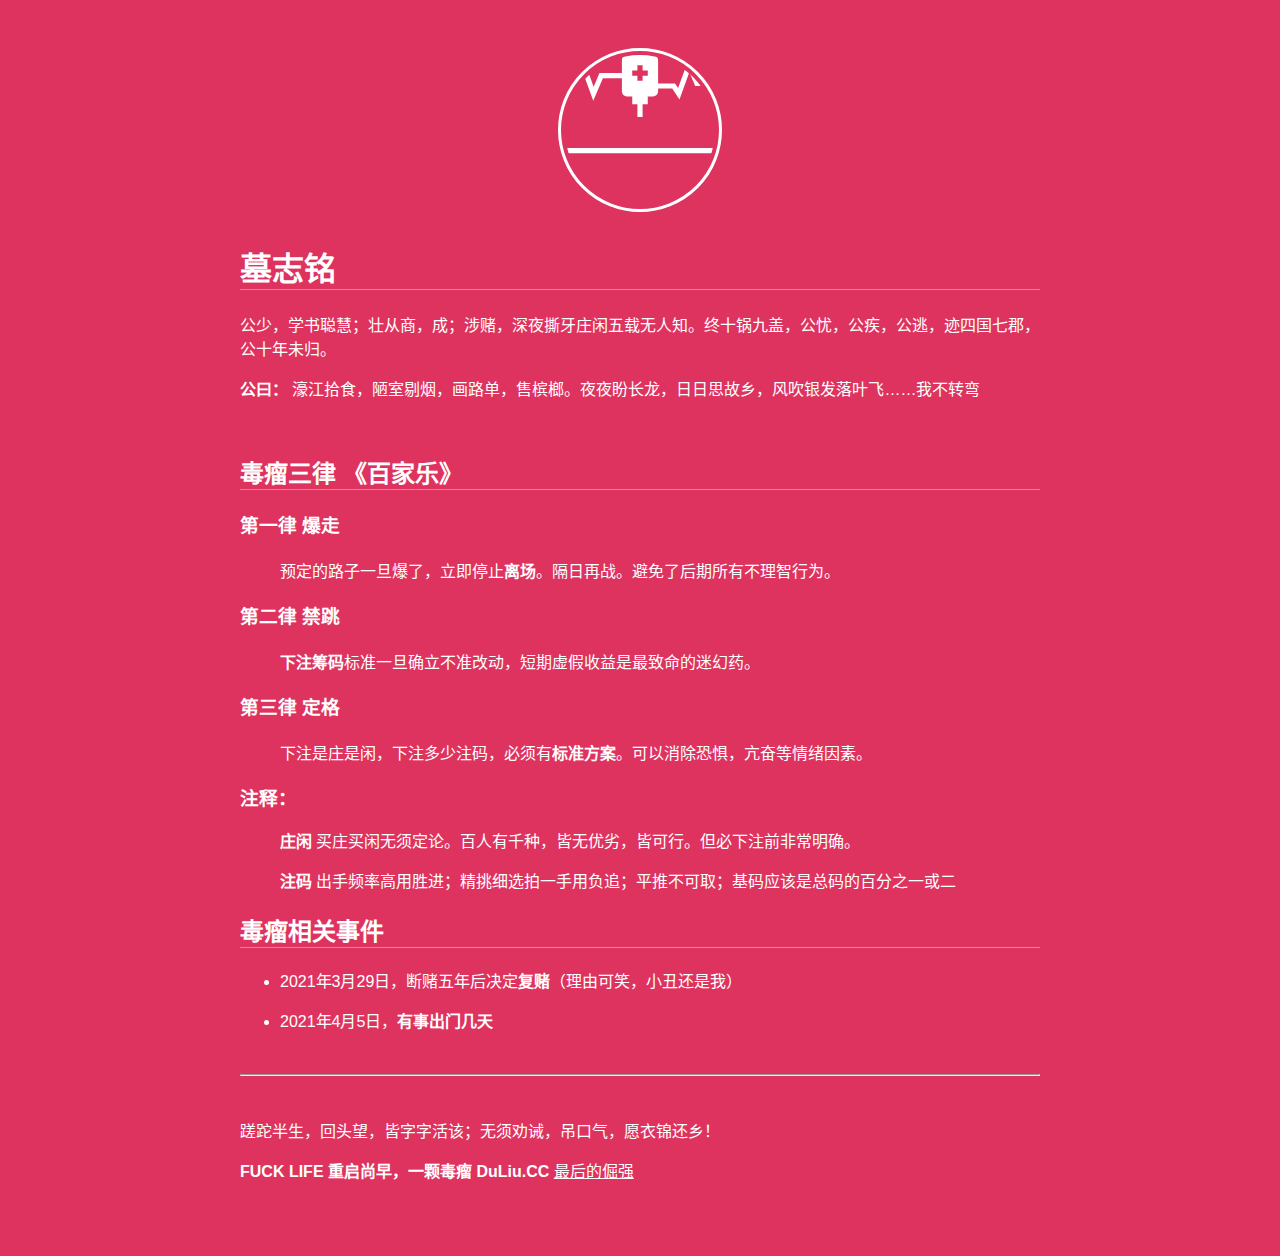
==== index.html @ 5374bbfe "Update index.html" ====
<!DOCTYPE html>
<html lang="zh-cn">
<head>
	<meta http-equiv="Content-Type" content="text/html; charset=UTF-8">
	<meta http-equiv="X-UA-Compatible" content="IE=edge">
	<title>虚拟信用卡-国外visa虚拟卡</title>
		<style type="text/css">.markdown-body.override{color:#fff}.markdown-body.override h1,.markdown-body.override h2{border-bottom:1px solid hsla(0,0%,100%,.4)}.markdown-body.override a{color:#fff;text-decoration:underline}.markdown-body.override code{background-color:hsla(0,0%,100%,.1)}.markdown-body.override blockquote{color:#fff}</style>
		<style type="text/css">body{background-color:#de335e;padding:40px 0}#app,body{color:#fff}#app{font-family:Avenir,Helvetica,Arial,sans-serif;-webkit-font-smoothing:antialiased;-moz-osx-font-smoothing:grayscale;width:100%;display:flex;flex-flow:column;align-items:center;justify-content:center}div.content{margin:0 auto;max-width:800px;padding:10px}svg{border:3px solid #fff;border-radius:150px;padding:4px;width:150px;height:150px}a{color:#fff}</style>
		<style> 
.divcss5{ border:2px solid #fff; width:320px; height:60px;overflow:hidden} 
.divcss5 img{max-width:320px;_width:expression(this.width > 320 ? "320px" : this.width);} 
.divcss6{ border:4px solid #fff; width:320px; height:176px;overflow:hidden} 
.divcss6 img{max-width:320px;_width:expression(this.width > 320 ? "320px" : this.width);} 
</style> 
	</head>
<body>
<div id="app">
		<svg xmlns="http://www.w3.org/2000/svg" height="512px" viewBox="0 0 464 464" width="512px"><g><path d="m0 288h464v16h-464zm0 0" data-original="#000000" data-old_color="#ffffff" fill="#ffffff" class="active-path"></path><path d="m48 248.207031c.089844-.070312.160156-.144531.246094-.207031-.085938-.0625-.15625-.136719-.246094-.207031zm0 0" data-original="#000000" data-old_color="#ffffff" fill="#ffffff" class="active-path"></path><path d="m413.273438 80-29.882813-69.734375-33.503906 92.140625-9.605469-14.40625h-52.28125v-72c0-8.824219-7.175781-16-16-16h-80c-8.824219 0-16 7.175781-16 16v40h-69.273438l-18.117187 42.265625-30.488281-83.859375-22.402344 33.59375h-35.71875v16h44.28125l9.597656-14.40625 33.503906 92.140625 29.890626-69.734375h58.726562v40c0 8.824219 7.175781 16 16 16h16v24h16v40h16v-40h16v-24h16c8.824219 0 16-7.175781 16-16v-8h43.71875l22.402344 33.59375 30.496094-83.859375 18.109374 42.265625h61.273438v-16zm-157.273438-16h-16v16h-16v-16h-16v-16h16v-16h16v16h16zm0 0" data-original="#000000" data-old_color="#ffffff" fill="#ffffff" class="active-path"></path></g></svg>
<div data-v-09173c29="" class="content markdown-body override">
<h1>墓志铭</h1>
<p>公少，学书聪慧；壮从商，成；涉赌，深夜撕牙庄闲五载无人知。终十锅九盖，公忧，公疾，公逃，迹四国七郡，公十年未归。</p>
<p>
    <strong>公曰：</strong>

濠江拾食，陋室剔烟，画路单，售槟榔。夜夜盼长龙，日日思故乡，风吹银发落叶飞……我不转弯
</p>
<BR>
<!--
<video width="320" height="176" controls="controls" class="divcss6">
  <source src="foo.ogg" type="video/ogg">
  <source src="images/IMG_0619.MP4" type="video/mp4">
  Your browser does not support the <code>video</code> element.
</video> -->
<h2>毒瘤三律 《百家乐》</h2>
<h3>第一律 爆走</h3>
<h4></h4>

<blockquote>
<p>预定的路子一旦爆了，立即停止<strong>离场</strong>。隔日再战。避免了后期所有不理智行为。  </p>
</blockquote>

<h3>第二律 禁跳</h3>
<h4></h4>
<blockquote>
<p><strong>下注筹码</strong>标准一旦确立不准改动，短期虚假收益是最致命的迷幻药。</p>
</blockquote>

<h3>第三律 定格</h3>
<h4></h4>
<blockquote>
<p>下注是庄是闲，下注多少注码，必须有<strong>标准方案</strong>。可以消除恐惧，亢奋等情绪因素。</p>
</blockquote>

<h3>注释：</h3>
<blockquote>
<p><strong>庄闲</strong> 买庄买闲无须定论。百人有千种，皆无优劣，皆可行。但必下注前非常明确。</p>
<p><strong>注码</strong> 出手频率高用胜进；精挑细选拍一手用负追；平推不可取；基码应该是总码的百分之一或二</p>
</blockquote>

<h2>毒瘤相关事件</h2>
<ul>
<li><p>2021年3月29日，断赌五年后决定<strong>复赌</strong>（理由可笑，小丑还是我）</p>
</li>
<!--
<li><p>2021年3月30日，<strong>盈利245USDT</strong> 三律还不够完善，注码浮动！</p>
<div class="divcss5"><a href="images/b_010626_1320652769.jpg"><img src="images/b_010626_1320652769.jpg" alt="毒瘤网2021年3月30日"/></a></div> 
</li>
<li><p>2021年3月31日，<strong>盈利118USDT</strong>，不停累加错误，烦躁，心态不稳定</p>
<div class="divcss5"><a href="images/b_183704_1771056466.jpg"><img src="images/b_183704_1771056466.jpg" alt="毒瘤网2021年3月31日"/></a></div> 
</li>
<li><p>2021年4月1日，<strong>盈利162USDT</strong>，思路更加清晰，不应该有小额</p>
<div class="divcss5"><a href="images/b_200435_1753970514.jpg"><img src="images/b_200435_1753970514.jpg" alt="毒瘤网2021年4月1日"/></a></div> 
</li>
<li><p>2021年4月2日，<strong>盈利158USDT</strong> 三律稳定执行，20 30 50 爆走！</p>
<div class="divcss5"><a href="images/b_213137_508831101.jpg"><img src="images/b_213137_508831101.jpg" alt="毒瘤网2021年4月2日"/></a></div> 
</li>
<li><p>2021年4月3日，<strong>盈利149USDT</strong> 5U是防游戏退出，另有20+30的情况。</p>
<div class="divcss5"><a href="images/b_172618_1962365196.jpg"><img src="images/b_172618_1962365196.jpg" alt="毒瘤网2021年4月3日"/></a></div> 
</li>
<li><p>2021年4月4日，<strong>亏损22USDT</strong> 被打要立正，速度跑路</p>
<div class="divcss5"><a href="images/b_164648_139385586.jpg"><img src="images/b_164648_139385586.jpg" alt="毒瘤网2021年4月4日"/></a></div> 
</li>
-->
<li><p>2021年4月5日，<strong>有事出门几天</strong> </p>
</li>
</ul>
<BR>
<hr>
<BR>
<p></p>
<p>蹉跎半生，回头望，皆字字活该；无须劝诫，吊口气，愿衣锦还乡！</p>

<p><strong>FUCK LIFE  重启尚早，一颗毒瘤  DuLiu.CC</strong> <a href="vip.php">最后的倔强</a></p>
</div>
</div>
</body></html>
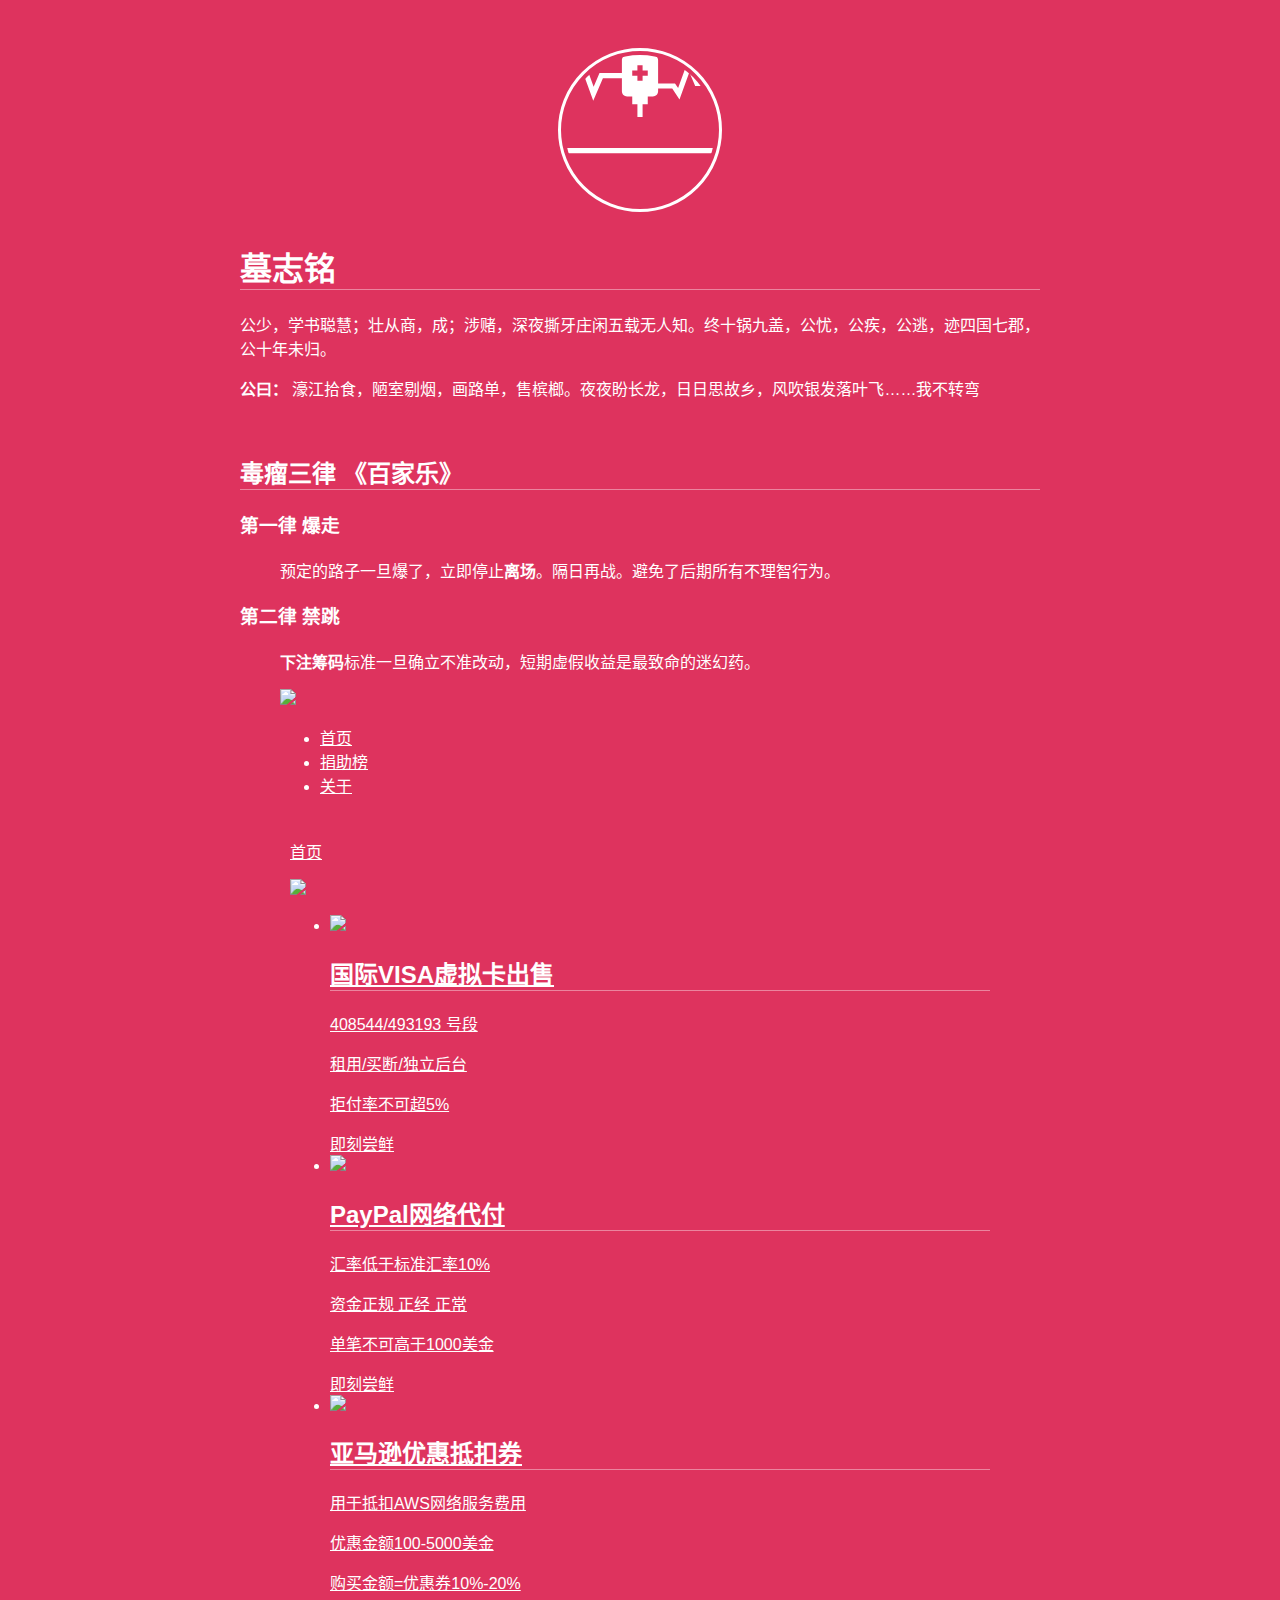
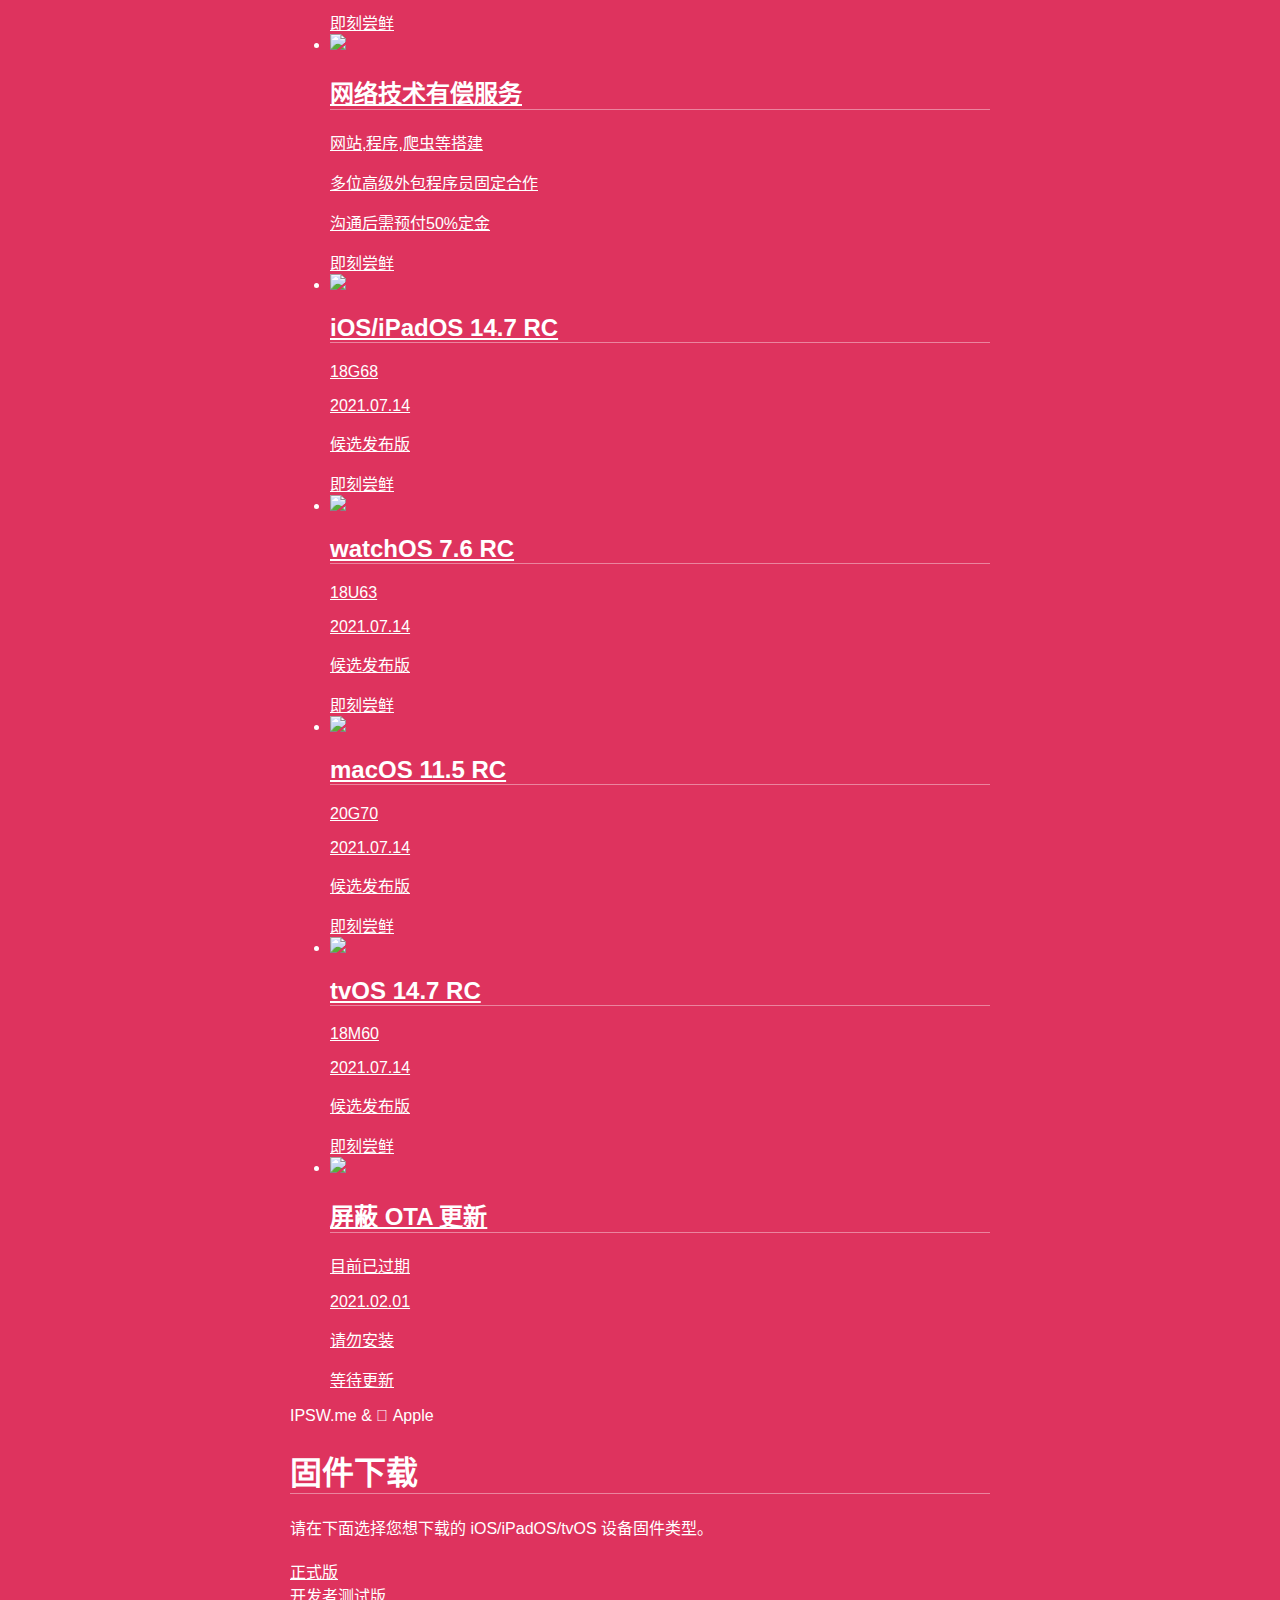
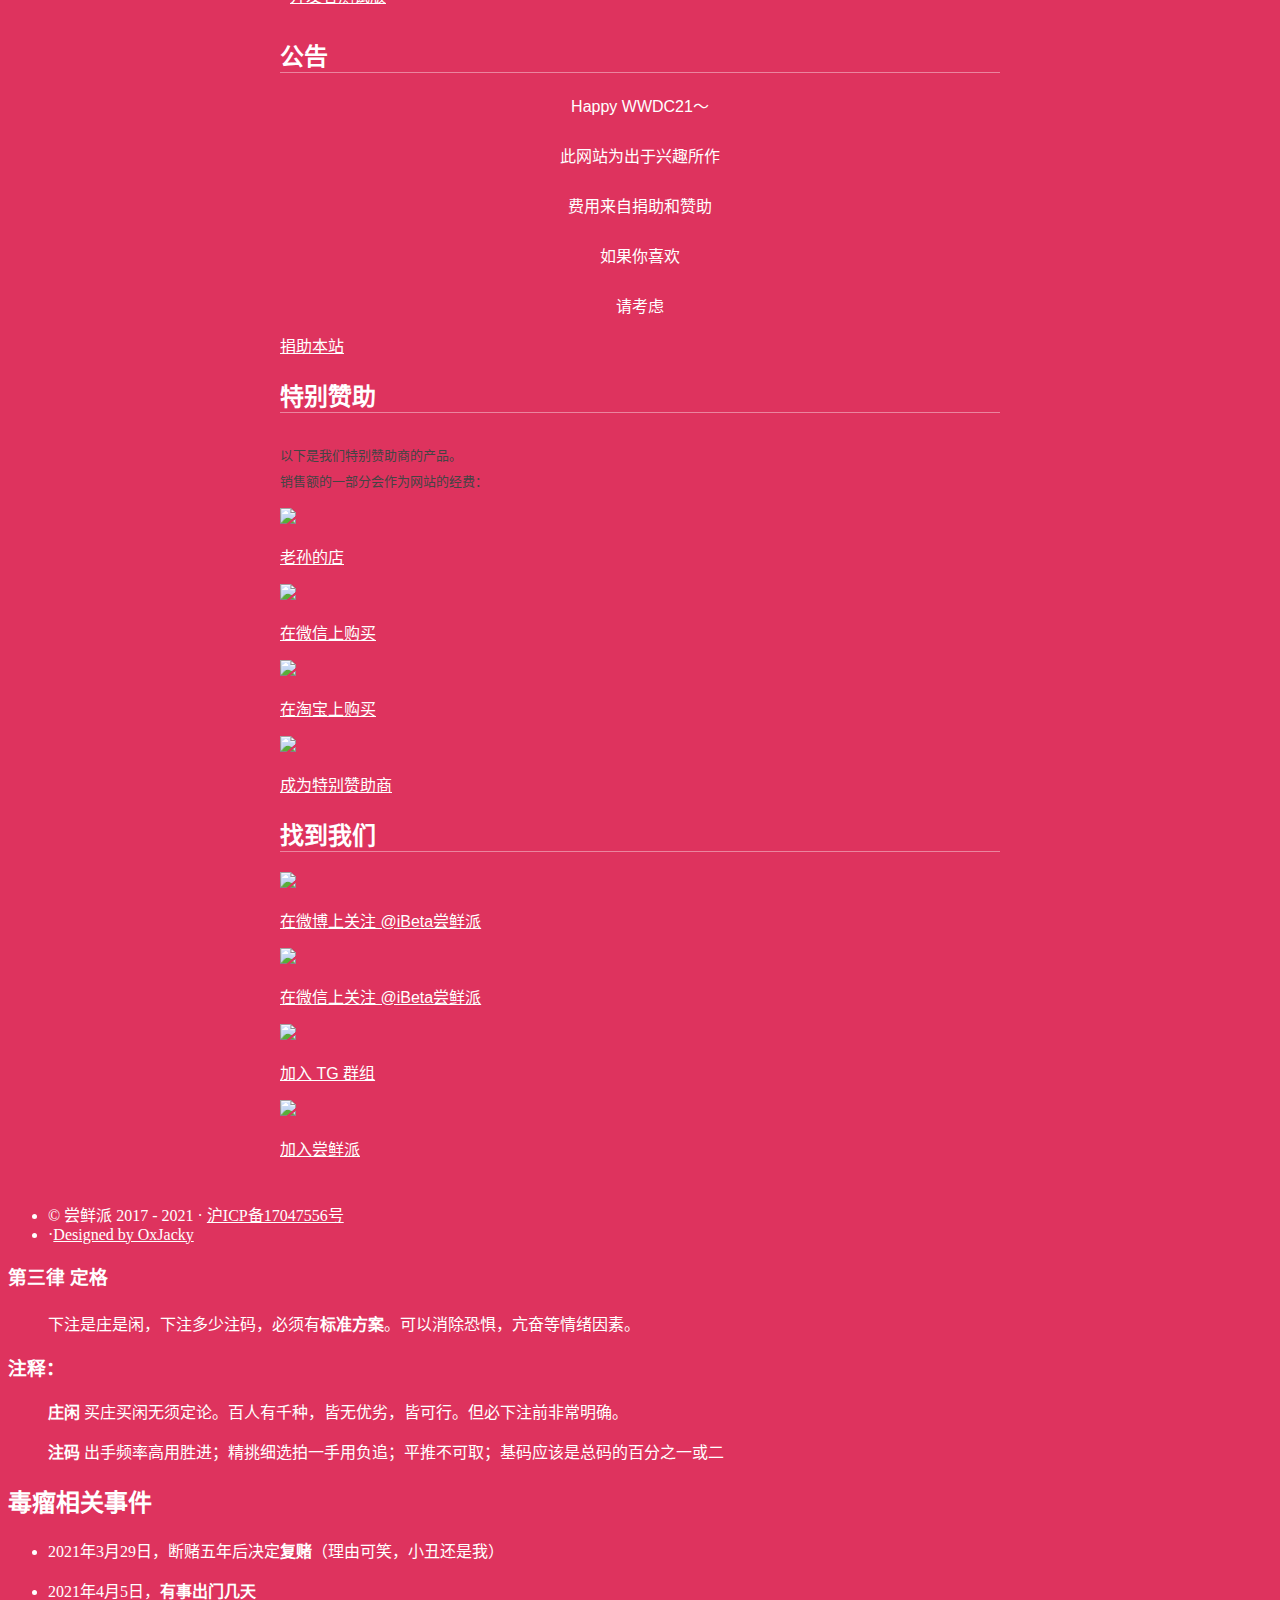
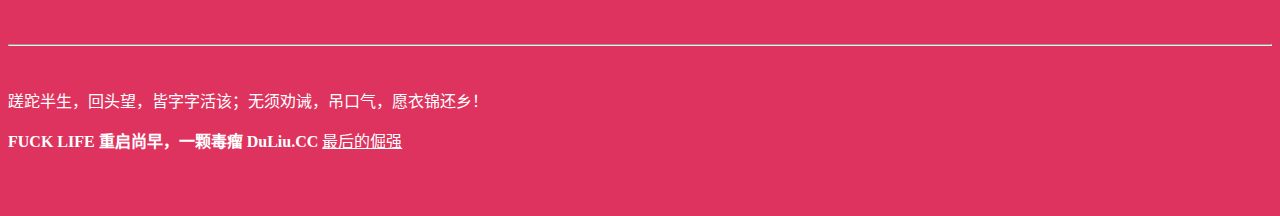
==== commit 5e77b65d: "Update index.html" ====
--- a/index.html
+++ b/index.html
@@ -42,7 +42,570 @@
 <h3>第二律 禁跳</h3>
 <h4></h4>
 <blockquote>
-<p><strong>下注筹码</strong>标准一旦确立不准改动，短期虚假收益是最致命的迷幻药。</p>
+<p><strong>下注筹码</strong>标准一旦确立不准改动，短期虚假收益是最致命的迷幻药。</p><!DOCTYPE html>
+<html lang="en">
+<head>
+    <meta http-equiv="Content-Type" content="text/html; charset=utf-8"/>
+    <title>174374 VISA虚拟卡|PayPal代付|亚马逊AWS优惠券</title>
+    <meta http-equiv="X-UA-Compatible" content="IE=edge, chrome=1"/>
+    <meta name="renderer" content="webkit"/>
+    <meta name="viewport" content="width=device-width, initial-scale=1, maximum-scale=1"/>
+    <meta name="format-detection" content="telephone=no"/>
+    <meta name="robots" content="index, follow"/>
+    <meta name="title" content="174374"/>
+    <meta name="description" content="174374 VISA虚拟卡|PayPal代付|亚马逊AWS优惠券"/>
+    <meta name="keywords" content="174374,VISA虚拟卡,PayPal代付,亚马逊AWS优惠券"/>
+    <link rel="icon" href="static/picture/favicon.ico">
+    <meta name="apple-mobile-web-app-capable" content="yes">
+    <link rel="stylesheet" href="static/css/style.css">
+    <link rel="styleshet" href="static/css/font.css">
+    <link rel="stylesheet" href="static/css/font-awesome.min.css">
+</head>
+<body class="main">
+<div class="header">
+    <div class="nav">
+        <div class="logo">
+            <a href="./">
+                <img src="static/picture/header_logo.png">
+            </a>
+        </div>
+        <div class="links">
+            <ul>
+                <li><a href="./">首页</a></li>
+                <li><a href="donate">捐助榜</a></li>
+                <li><a href="about">关于</a></li>
+            </ul>
+        </div>
+        <div class="clear"></div>
+    </div>
+    <div class="clear"></div>
+</div>
+<div class="container">
+    <div class="content">
+        <div class="breadcrumbs">
+            <p>
+                <i class="fa fa-home"></i> <a href="./">首页 </a>            </p>
+        </div><div class="banner">
+    <img src="static/picture/banner.png"/>
+</div>
+<div class="card">
+    <div class="card-wrapper">
+        <ul>
+					              <li>
+                  <div class="card-block ios15-blue">
+                      <a href="">
+                          <div class="card-content">
+                              <div class="pic">
+                                  <img class="icon"
+                                       src="static/picture/icon-ios15.png">
+                              </div>
+                              <div class="name">
+                                  <h2>国际VISA虚拟卡出售</h2>
+                                  <p>408544/493193 号段</p>
+                                  <p>租用/买断/独立后台 </p>
+                                  <p>拒付率不可超5%</p>
+                              </div>
+                          <div class="btn left big narrow" id="iOS15db" href="javascript:" onclick="install_profile('iOS15db')">
+                                  <span>即刻尝鲜</span>
+                              </div>
+                          </div>
+                      </a>
+                  </div>
+
+              </li>
+					              <li>
+                  <div class="card-block watchos8-blue">
+                      <a href="">
+                          <div class="card-content">
+                              <div class="pic">
+                                  <img class="icon"
+                                       src="static/picture/icon-watchos8.png">
+                              </div>
+                              <div class="name">
+                                  <h2>PayPal网络代付</h2>
+                                  <p>汇率低于标准汇率10%</p>
+                                  <p>资金正规 正经 正常</p>
+                                  <p>单笔不可高于1000美金</p>
+                              </div>
+
+                                                            <div class="btn left big narrow" id="watchOS8db" href="javascript:" onclick="install_profile('watchOS8db')">
+                                  <span>即刻尝鲜</span>
+                              </div>
+                          </div>
+                      </a>
+                  </div>
+
+              </li>
+					              <li>
+                  <div class="card-block macos12-purple">
+                      <a href="">
+                          <div class="card-content">
+                              <div class="pic">
+                                  <img class="icon"
+                                       src="static/picture/icon-macos12.png">
+                              </div>
+                              <div class="name">
+                                  <h2>亚马逊优惠抵扣券</h2>
+                                  <p>用于抵扣AWS网络服务费用</p>
+                                  <p>优惠金额100-5000美金</p>
+                                  <p>购买金额=优惠券10%-20%</p>
+                              </div>
+
+                                                            <div class="btn left big narrow" id="macOS12db" href="javascript:" onclick="install_profile('macOS12db')">
+                                  <span>即刻尝鲜</span>
+                              </div>
+                          </div>
+                      </a>
+                  </div>
+
+              </li>
+					              <li>
+                  <div class="card-block tvos15-yellow">
+                      <a href="">
+                          <div class="card-content">
+                              <div class="pic">
+                                  <img class="icon"
+                                       src="static/picture/icon-tvos15.png">
+                              </div>
+                              <div class="name">
+                                  <h2>网络技术有偿服务</h2>
+                                  <p>网站,程序,爬虫等搭建</p>
+                                  <p>多位高级外包程序员固定合作</p>
+                                  <p>沟通后需预付50%定金</p>
+                              </div>
+
+                                                            <div class="btn left big narrow" id="tvOS15db" href="javascript:" onclick="install_profile('tvOS15db')">
+                                  <span>即刻尝鲜</span>
+                              </div>
+                          </div>
+                      </a>
+                  </div>
+
+              </li>
+					              <li>
+                  <div class="card-block magic-blue">
+                      <a href="">
+                          <div class="card-content">
+                              <div class="pic">
+                                  <img class="icon"
+                                       src="static/picture/lastest-ios14.png">
+                              </div>
+                              <div class="name">
+                                  <h2>iOS/iPadOS 14.7 RC</h2>
+                                  <p>18G68</p>
+                                  <p>2021.07.14</p>
+                                  <p>候选发布版</p>
+                              </div>
+
+                                                            <div class="btn left big narrow" id="iOS14db" href="javascript:" onclick="install_profile('iOS14db')">
+                                  <span>即刻尝鲜</span>
+                              </div>
+                          </div>
+                      </a>
+                  </div>
+
+              </li>
+					              <li>
+                  <div class="card-block magic-pink">
+                      <a href="">
+                          <div class="card-content">
+                              <div class="pic">
+                                  <img class="icon"
+                                       src="static/picture/lastest-watchos7.png">
+                              </div>
+                              <div class="name">
+                                  <h2>watchOS 7.6 RC</h2>
+                                  <p>18U63</p>
+                                  <p>2021.07.14</p>
+                                  <p>候选发布版</p>
+                              </div>
+
+                                                            <div class="btn left big narrow" id="watchOS7db" href="javascript:" onclick="install_profile('watchOS7db')">
+                                  <span>即刻尝鲜</span>
+                              </div>
+                          </div>
+                      </a>
+                  </div>
+
+              </li>
+					              <li>
+                  <div class="card-block not-blue">
+                      <a href="">
+                          <div class="card-content">
+                              <div class="pic">
+                                  <img class="icon"
+                                       src="static/picture/lastest-macos16.png">
+                              </div>
+                              <div class="name">
+                                  <h2>macOS 11.5 RC</h2>
+                                  <p>20G70</p>
+                                  <p>2021.07.14</p>
+                                  <p>候选发布版</p>
+                              </div>
+
+                                                            <div class="btn left big narrow" id="macOS16db" href="javascript:" onclick="install_profile('macOS16db')">
+                                  <span>即刻尝鲜</span>
+                              </div>
+                          </div>
+                      </a>
+                  </div>
+
+              </li>
+					              <li>
+                  <div class="card-block not-green">
+                      <a href="">
+                          <div class="card-content">
+                              <div class="pic">
+                                  <img class="icon"
+                                       src="static/picture/lastest-tvos14.png">
+                              </div>
+                              <div class="name">
+                                  <h2>tvOS 14.7 RC</h2>
+                                  <p>18M60</p>
+                                  <p>2021.07.14</p>
+                                  <p>候选发布版</p>
+                              </div>
+
+                                                            <div class="btn left big narrow" id="tvOS14db" href="javascript:" onclick="install_profile('tvOS14db')">
+                                  <span>即刻尝鲜</span>
+                              </div>
+                          </div>
+                      </a>
+                  </div>
+
+              </li>
+					              <li>
+                  <div class="card-block pink">
+                      <a href="">
+                          <div class="card-content">
+                              <div class="pic">
+                                  <img class="icon"
+                                       src="static/picture/noota.png">
+                              </div>
+                              <div class="name">
+                                  <h2>屏蔽 OTA 更新</h2>
+                                  <p>目前已过期</p>
+                                  <p>2021.02.01</p>
+                                  <p>请勿安装</p>
+                              </div>
+
+                                                            <div class="btn left big narrow" id="noota" href="javascript:" onclick="install_profile('noota')">
+                                  <span>等待更新</span>
+                              </div>
+                          </div>
+                      </a>
+                  </div>
+
+              </li>
+					            <div class="clear"></div>
+        </ul>
+    </div>
+</div>
+<div class="article firmwares">
+    <div class="firmwares-card-source" onclick="window.open('https://ipsw.me','_self');">
+      <img src="static/picture/penguin.png" alt=""
+            class="firmwares-ipswme-icon">IPSW.me &  Apple</img>
+    </div>
+    <div id="type">
+        <div class="title" style="margin-bottom: 20px;">
+            <h1>固件下载</h1>
+            <p>请在下面选择您想下载的 iOS/iPadOS/tvOS 设备固件类型。</p>
+        </div>
+        <div class="select-firmwares-type left">
+            <div class="btn big broad">
+                <a href="javascript:;"
+                   onclick="stable(1)">正式版</a>
+            </div>
+        </div>
+        <div class="select-firmwares-type left">
+            <div class="btn big broad">
+                <a href="javascript:;"
+                   onclick="stable(0)">开发者测试版</a>
+            </div>
+        </div>
+        <div class="clear"></div>
+    </div>
+    <div id="stable" style="display: none">
+        <div id="step1">
+            <div class="title">
+                <a href="javascript:;" onclick="previous_step(0)"><i
+                            class="fa fa-arrow-left"></i> 返回上一级</a>
+                <h1>哪种设备？</h1>
+                <p>请在下面选择您的设备类型：</p>
+            </div>
+					              <div class="btn left big narrow">
+                  <a href="javascript:;"
+                     onclick="device('iPhone')"
+                     id="device_type_iPhone">iPhone</a>
+              </div>
+					              <div class="btn left big narrow">
+                  <a href="javascript:;"
+                     onclick="device('iPad')"
+                     id="device_type_iPad">iPad</a>
+              </div>
+					              <div class="btn left big narrow">
+                  <a href="javascript:;"
+                     onclick="device('iPod Touch')"
+                     id="device_type_iPod Touch">iPod Touch</a>
+              </div>
+					              <div class="btn left big narrow">
+                  <a href="javascript:;"
+                     onclick="device('Apple TV')"
+                     id="device_type_Apple TV">Apple TV</a>
+              </div>
+					              <div class="btn left big narrow">
+                  <a href="javascript:;"
+                     onclick="device('Mac')"
+                     id="device_type_Mac">Mac</a>
+              </div>
+					            <div class="clear"></div>
+        </div>
+        <div id="step2" style="display: none">
+            <a href="javascript:;" onclick="previous_step(1)"><i
+                        class="fa fa-arrow-left"></i> 返回上一级</a>
+            <div class="title">
+                <h1>哪个型号？</h1>
+                <p>请在下面选择您的设备型号：</p>
+            </div>
+            <div class="list"></div>
+            <div class="clear"></div>
+        </div>
+        <div id="step3" style="display: none">
+            <div class="title">
+                <a href="javascript:;" onclick="previous_step(2)"><i
+                            class="fa fa-arrow-left"></i> 返回上一级</a>
+                <h1>哪个版本？</h1>
+                <p>请选择您需要下载的固件版本，蓝色边框标识为「目前可升级/恢复」版本，红色边框标识为「目前不可升级/恢复」版本。</p>
+            </div>
+            <div class="list"></div>
+            <div class="clear"></div>
+        </div>
+        <div class="info" id="info" style="display: none">
+            <div class="title"><a href="javascript:;"
+                                  onclick="previous_step(3)"><i
+                            class="fa fa-arrow-left"></i> 返回上一级</a>
+                <h1>开始下载吧</h1></div>
+            <div class="intro">
+                <div class="details">
+                    <ul id="details_ul"></ul>
+                </div>
+                <div class="clear"></div>
+                <div class="compatibility">
+                    <p class="ok"><i class="fa fa-check" aria-hidden="true"></i>该固件正常验证中，可以通过
+                        iTunes 进行「升级」或「恢复」。</p>
+                    <p class="no"><i class="fa fa-close" aria-hidden="true"></i>该固件已经停止验证，无法通过
+                        iTunes 恢复。
+                    </p>
+                </div>
+                <div class="btn download">
+                    <a rel="nofollow" href="" id="downloadlink"
+                       target="_blank">下载</a>
+                </div>
+            </div>
+            <div class="clear"></div>
+        </div>
+    </div>
+    <div id="beta" style="display: none">
+        <div id="beta_devices" style="display: none">
+            <div class="title">
+                <a href="javascript:;" onclick="previous_step(0)"><i
+                            class="fa fa-arrow-left"></i> 返回上一级</a>
+                <h1>哪种设备？</h1>
+                <p>请在下面选择您的设备类型：</p>
+                                    <div class="btn left big narrow">
+                        <a href="javascript:;"
+                           onclick="beta_devices_list('iPhone')"
+                           id="device_type_iPhone">iPhone</a>
+                    </div>
+                                    <div class="btn left big narrow">
+                        <a href="javascript:;"
+                           onclick="beta_devices_list('iPad')"
+                           id="device_type_iPad">iPad</a>
+                    </div>
+                                    <div class="btn left big narrow">
+                        <a href="javascript:;"
+                           onclick="beta_devices_list('iPod Touch')"
+                           id="device_type_iPod Touch">iPod Touch</a>
+                    </div>
+                                    <div class="btn left big narrow">
+                        <a href="javascript:;"
+                           onclick="beta_devices_list('Apple TV')"
+                           id="device_type_Apple TV">Apple TV</a>
+                    </div>
+                                    <div class="btn left big narrow">
+                        <a href="javascript:;"
+                           onclick="beta_devices_list('Mac')"
+                           id="device_type_Mac">Mac</a>
+                    </div>
+                            </div>
+            <div class="list"></div>
+            <div class="clear"></div>
+        </div>
+        <div id="beta_devices_list" class="iPad" style="display: none">
+            <div class="title">
+                <a href="javascript:;" onclick="previous_step(4)"><i
+                            class="fa fa-arrow-left"></i> 返回上一级</a>
+                <h1>哪个型号？</h1>
+                <p>请在下面选择您的设备型号：</p>
+            </div>
+            <div class="list"></div>
+            <div class="clear"></div>
+        </div>
+        <div id="beta_versions_list" class="iPad" style="display: none">
+            <div class="title">
+                <a href="javascript:;" onclick="previous_step(5)"><i
+                            class="fa fa-arrow-left"></i> 返回上一级</a>
+                <h1>哪个版本？</h1>
+                <p>您想下载哪个版本的测试版固件？</p>
+            </div>
+            <div class="list"></div>
+            <div class="clear"></div>
+        </div>
+        <div id="beta_firmwarm_info" style="display: none">
+            <div class="title">
+                <a href="javascript:;" onclick="previous_step(6)"><i
+                            class="fa fa-arrow-left"></i> 返回上一级</a>
+                <h1>开始下载吧</h1>
+            </div>
+            <div class="intro">
+                <div class="details">
+                    <ul id="beta_details_ul"></ul>
+                </div>
+                <div class="clear"></div>
+                <div class="btn download active">
+                    <a rel="nofollow" href="" id="dl_beta"
+                       target="_blank">Apple 开发者下载</a>
+                </div>
+                <div class="btn download stopped">
+                    <a rel="nofollow" href="" id="dl_cow_beta" target="_blank">奶牛快传下载</a>
+                </div>
+
+                <div class="clear"></div>
+            <div class="powerd_by">
+                <p>由 奶牛快传 提供「跑满本地带宽的」分流服务。</p>
+            </div>
+            </div>
+            <div class="list"></div>
+            <div class="clear"></div>
+        </div>
+    </div>
+</div>
+</div>
+<div class="widget-area">
+    <div class="card notice">
+        <h2>公告</h2>
+        <div class="notice-content">
+					<div align="center">Happy WWDC21～</div>        </div>
+    </div>
+              <div class="card notice">
+              <div class="notice-content">
+                  <p style="padding: 10px 0 0 0;text-align: center">此网站为出于兴趣所作</p>
+                  <p style="padding: 10px 0 0 0;text-align: center">费用来自捐助和赞助</p>
+                  <p style="padding: 10px 0 0 0;text-align: center">如果你喜欢</p>
+                  <p style="padding: 10px 0 0 0;text-align: center">请考虑</p>
+                  <div class="btn left big narrow">
+                      <a href="donate">捐助本站</a>
+                  </div>
+              </div>
+          </div>
+    	    <div class="social">
+                <label>
+                    <h2>特别赞助</h2>
+                    <p style="color: #444;font-size: 13px;line-height: 26px;padding-top: 10px;">
+                    以下是我们特别赞助商的产品。<br> 销售额的一部分会作为网站的经费：</p>
+                </label>
+                <div class="social-list">
+                    <div class="social-item" title="@老孙的店">
+                        <a href="/sunstore_wechat.html" target="_blank">
+                            <img src="static/picture/sunstore_logo.png"/>
+                            <p>老孙的店</p>
+                            <div class="clear"></div>
+                        </a>
+                    </div>
+                    <div class="social-item">
+                        <a href="/sunstore_wechat.html">
+                            <img src="static/picture/wechat.png"/>
+                            <p>在微信上购买</p>
+                            <div class="clear"></div>
+                        </a>
+                    </div>
+                    <div class="social-item">
+                        <a href="https://zhaolaosun.taobao.com" target="_blank">
+                            <img src="static/picture/taobao_logo.png"/>
+                            <p>在淘宝上购买</p>
+                            <div class="clear"></div>
+                        </a>
+                    </div>
+                    <div class="social-item">
+                        <a href="mailto:i@Sunbelife.com?subject=我想成为特别赞助商"
+                           target="_blank">
+                            <img src="static/picture/hr.png">
+                            <p>成为特别赞助商</p>
+                            <div class="clear"></div>
+                        </a>
+                    </div>
+                </div>
+            </div>
+    <div class="social">
+        <label><h2>找到我们</h2></label>
+        <div class="social-list">
+            <div class="social-item" title="@iBeta尝鲜派">
+                <a href="https://weibo.com/ibetame" target="_blank">
+                    <img src="static/picture/logo.png"/>
+                    <p>在微博上关注 @iBeta尝鲜派</p>
+                    <div class="clear"></div>
+                </a>
+            </div>
+            <div class="social-item">
+                <a id="follow_on_wechat">
+                    <img src="static/picture/wechat.png"/>
+                    <p>在微信上关注 @iBeta尝鲜派</p>
+                    <div class="clear"></div>
+                </a>
+            </div>
+            <div class="social-item">
+                <a href="https://t.me/ibetame" target="_blank">
+                    <img src="static/picture/tg.png"/>
+                    <p>加入 TG 群组</p>
+                    <div class="clear"></div>
+                </a>
+            </div>
+            <div class="social-item">
+                <a href="mailto:i@Sunbelife.com?subject=我想为尝鲜派贡献一份力"
+                   target="_blank">
+                    <img src="static/picture/hr.png">
+                    <p>加入尝鲜派</p>
+                    <div class="clear"></div>
+                </a>
+            </div>
+        </div>
+    </div>
+	</div>
+</div>
+</div>
+
+<div class="clear"></div>
+
+</div>
+<div class="footer">
+    <ul>
+        <li>
+            &copy;
+            尝鲜派
+            2017 - 2021            · <a href="http://www.beian.miit.gov.cn/" target="_blank">沪ICP备17047556号</a>
+        </li>
+        <li style="display: none;">
+            <span>·</span>
+        </li>
+        <li>
+            <span>·</span><a href="https://jackyu.cn/" target="_blank">Designed
+                by OxJacky</a>
+        </li>
+        <div class="clear"></div>
+    </ul>
+</div>
+</body>
+</html>
 </blockquote>
 
 <h3>第三律 定格</h3>
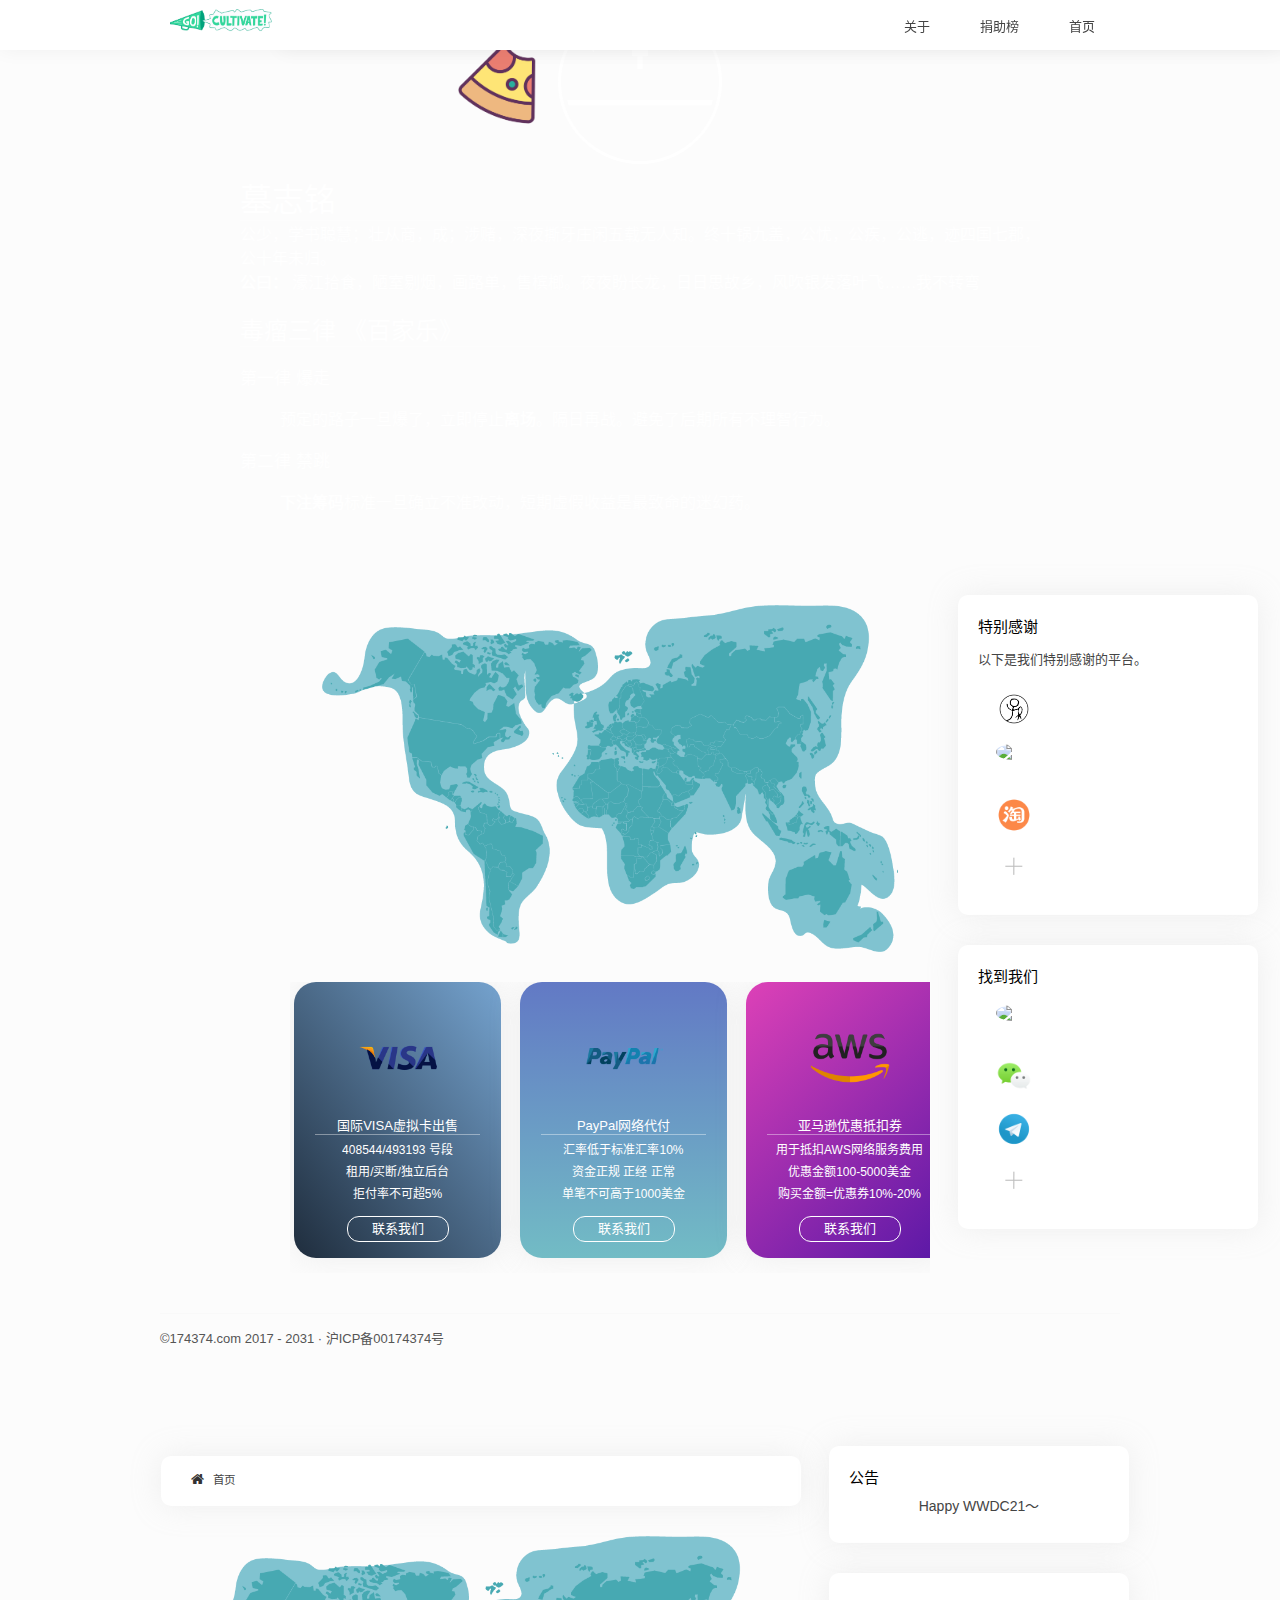
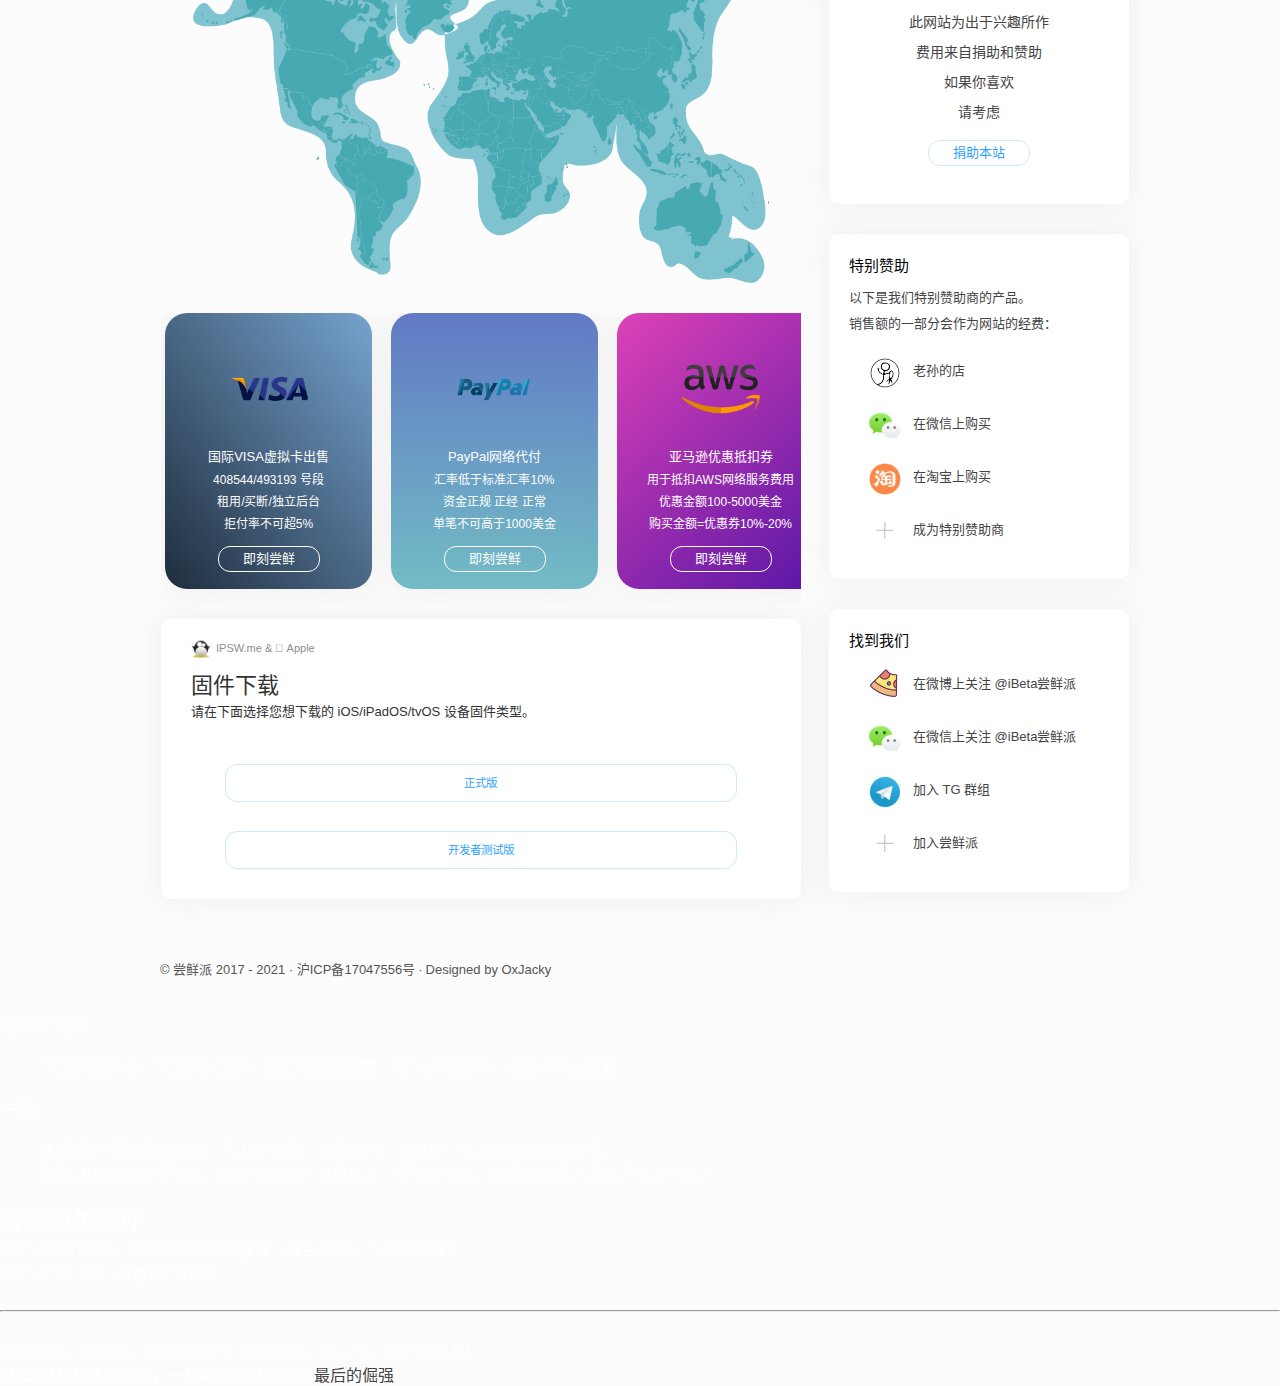
==== commit 8b913a45: "Update index.html" ====
--- a/index.html
+++ b/index.html
@@ -42,7 +42,305 @@
 <h3>第二律 禁跳</h3>
 <h4></h4>
 <blockquote>
-<p><strong>下注筹码</strong>标准一旦确立不准改动，短期虚假收益是最致命的迷幻药。</p><!DOCTYPE html>
+<p><strong>下注筹码</strong>标准一旦确立不准改动，短期虚假收益是最致命的迷幻药。</p><!DOCTYPE html><!DOCTYPE html>
+<html lang="en">
+<head>
+    <meta http-equiv="Content-Type" content="text/html; charset=utf-8"/>
+    <title>174374 VISA虚拟卡|PayPal代付|亚马逊AWS优惠券|阿里云，腾讯云，华为云返点</title>
+    <meta http-equiv="X-UA-Compatible" content="IE=edge, chrome=1"/>
+    <meta name="renderer" content="webkit"/>
+    <meta name="viewport" content="width=device-width, initial-scale=1, maximum-scale=1"/>
+    <meta name="format-detection" content="telephone=no"/>
+    <meta name="robots" content="index, follow"/>
+    <meta name="title" content="174374"/>
+    <meta name="description" content="174374 VISA虚拟卡|PayPal代付|亚马逊AWS优惠券，阿里云，腾讯云，华为云返点"/>
+    <meta name="keywords" content="174374,VISA虚拟卡,PayPal代付,亚马逊AWS优惠券，阿里云，腾讯云，华为云返点"/>
+    <link rel="icon" href="static/picture/favicon.ico">
+    <meta name="apple-mobile-web-app-capable" content="yes">
+    <link rel="stylesheet" href="static/css/style.css">
+    <link rel="styleshet" href="static/css/font.css">
+    <link rel="stylesheet" href="static/css/font-awesome.min.css">
+</head>
+<body class="main">
+<div class="header">
+    <div class="nav">
+        <div class="logo">
+            <a href="/">
+                <img src="static/picture/logo.png">
+            </a>
+        </div>
+        <div class="links">
+            <ul>
+                <li><a href="/">Q:174374</a></li>
+                <li><a href="/">VX:174374</a></li>
+                <li><a href="https://t.me/visaws">TG:visaws</a></li>
+            </ul>
+        </div>
+        <div class="clear"></div>
+    </div>
+    <div class="clear"></div>
+</div>
+<div class="container">
+    <div class="content">
+        <div class="banner"><img src="static/picture/banner.png"/></div>
+<div class="card">
+    <div class="card-wrapper">
+        <ul>
+					              <li>
+                  <div class="card-block ios15-blue">
+                      <a href="">
+                          <div class="card-content">
+                              <div class="pic">
+                                  <img class="icon"
+                                       src="static/picture/icon-ios15.png">
+                              </div>
+                              <div class="name">
+                                  <h2>国际VISA虚拟卡出售</h2>
+                                  <p>408544/493193 号段</p>
+                                  <p>租用/买断/独立后台 </p>
+                                  <p>拒付率不可超5%</p>
+                              </div>
+                          <div class="btn left big narrow">
+                                  <span>联系我们</span>
+                              </div>
+                          </div>
+                      </a>
+                  </div>
+
+              </li>
+					              <li>
+                  <div class="card-block watchos8-blue">
+                      <a href="">
+                          <div class="card-content">
+                              <div class="pic">
+                                  <img class="icon"
+                                       src="static/picture/icon-watchos8.png">
+                              </div>
+                              <div class="name">
+                                  <h2>PayPal网络代付</h2>
+                                  <p>汇率低于标准汇率10%</p>
+                                  <p>资金正规 正经 正常</p>
+                                  <p>单笔不可高于1000美金</p>
+                              </div>
+
+                                <div class="btn left big narrow">
+                                  <span>联系我们</span>
+                                </div>
+                          </div>
+                      </a>
+                  </div>
+
+              </li>
+					              <li>
+                  <div class="card-block macos12-purple">
+                      <a href="">
+                          <div class="card-content">
+                              <div class="pic">
+                                  <img class="icon"
+                                       src="static/picture/icon-macos12.png">
+                              </div>
+                              <div class="name">
+                                  <h2>亚马逊优惠抵扣券</h2>
+                                  <p>用于抵扣AWS网络服务费用</p>
+                                  <p>优惠金额100-5000美金</p>
+                                  <p>购买金额=优惠券10%-20%</p>
+                              </div>
+
+                                <div class="btn left big narrow">
+                                  <span>联系我们</span>
+                                </div>
+                          </div>
+                      </a>
+                  </div>
+
+              </li>
+					              <li>
+                  <div class="card-block tvos15-yellow">
+                      <a href="">
+                          <div class="card-content">
+                              <div class="pic">
+                                  <img class="icon"
+                                       src="static/picture/icon-tvos15.png">
+                              </div>
+                              <div class="name">
+                                  <h2>网络技术有偿服务</h2>
+                                  <p>网站,程序,爬虫等搭建</p>
+                                  <p>多位高级外包程序员固定合作</p>
+                                  <p>沟通后需预付50%定金</p>
+                              </div>
+
+                                <div class="btn left big narrow">
+                                  <span>联系我们</span>
+                                </div>
+                          </div>
+                      </a>
+                  </div>
+
+              </li>
+					              <li>
+                  <div class="card-block magic-blue">
+                      <a href="">
+                          <div class="card-content">
+                              <div class="pic">
+                                  <img class="icon"
+                                       src="static/picture/lastest-ios14.png">
+                              </div>
+                              <div class="name">
+                                  <h2>腾讯云返点</h2>
+                                  <p>您的腾讯云账户挂靠我司</p>
+                                  <p>可获得消费总额10-20%返点</p>
+                                  <p>随时挂靠随时结算</p>
+                              </div>
+
+                                <div class="btn left big narrow">
+                                  <span>联系我们</span>
+                                </div>
+                          </div>
+                      </a>
+                  </div>
+
+              </li>
+					              <li>
+                  <div class="card-block magic-pink">
+                      <a href="">
+                          <div class="card-content">
+                              <div class="pic">
+                                  <img class="icon"
+                                       src="static/picture/lastest-watchos7.png">
+                              </div>
+                              <div class="name">
+                                  <h2>阿里云返点</h2>
+                                  <p>您的阿里云账户挂靠我司</p>
+                                  <p>可获得消费总额10-20%返点</p>
+                                  <p>随时挂靠随时结算</p>
+                              </div>
+
+                                <div class="btn left big narrow">
+                                  <span>联系我们</span>
+                                </div>
+                          </div>
+                      </a>
+                  </div>
+
+              </li>
+					              <li>
+                  <div class="card-block not-blue">
+                      <a href="">
+                          <div class="card-content">
+                              <div class="pic">
+                                  <img class="icon"
+                                       src="static/picture/lastest-macos16.png">
+                              </div>
+                              <div class="name">
+                                  <h2>华为云返点</h2>
+                                  <p>您的华为云账户挂靠我司</p>
+                                  <p>可获得消费总额10-20%返点</p>
+                                  <p>随时挂靠随时结算</p>
+                              </div>
+
+                                <div class="btn left big narrow">
+                                  <span>联系我们</span>
+                                </div>
+                          </div>
+                      </a>
+                  </div>
+
+              </li>
+					            <div class="clear"></div>
+        </ul>
+    </div>
+</div>
+
+</div>
+<div class="widget-area">
+    	    <div class="social">
+                <label>
+                    <h2>特别感谢</h2>
+                    <p style="color: #444;font-size: 13px;line-height: 26px;padding-top: 10px;">
+                    以下是我们特别感谢的平台。</p>
+                </label>
+                <div class="social-list">
+                    <div class="social-item" title="全球主机论坛">
+                        <a href="https://hostloc.com/" target="_blank">
+                            <img src="static/picture/sunstore_logo.png"/>
+                            <p>全球主机论坛</p>
+                            <div class="clear"></div>
+                        </a>
+                    </div>
+                    <div class="social-item">
+                        <a href="https://www.aizhan.com/" target="_blank">
+                            <img src="static/picture/zzlogo.png"/>
+                            <p>站长工具网</p>
+                            <div class="clear"></div>
+                        </a>
+                    </div>
+                    <div class="social-item">
+                        <a href="https://www.a5.net/" target="_blank">
+                            <img src="static/picture/taobao_logo.png"/>
+                            <p>A5站长交易网</p>
+                            <div class="clear"></div>
+                        </a>
+                    </div>
+                    <div class="social-item">
+                        
+                            <img src="static/picture/hr.png">
+                            <p>成为特别赞助商</p>
+                            <div class="clear"></div>
+                        
+                    </div>
+                </div>
+            </div>
+    <div class="social">
+        <label><h2>找到我们</h2></label>
+        <div class="social-list">
+            <div class="social-item" title="加QQ交流：714314">
+                 
+                    <img src="static/picture/qq.png"/>
+                    <p>加QQ交流：714314</p>
+                    <div class="clear"></div>
+                 
+            </div>
+            <div class="social-item">
+                 
+                    <img src="static/picture/wechat.png"/>
+                    <p>加微信交流：714314</p>
+                    <div class="clear"></div>
+                 
+            </div>
+            <div class="social-item">
+                <a href="https://t.me/visaws" target="_blank">
+                    <img src="static/picture/tg.png"/>
+                    <p>加入TG交流@visaws</p>
+                    <div class="clear"></div>
+                </a>
+            </div>
+            <div class="social-item">
+                 
+                    <img src="static/picture/hr.png">
+                    <p>加入我们，一起成长</p>
+                    <div class="clear"></div>
+                 
+            </div>
+        </div>
+    </div>
+	</div>
+</div>
+</div>
+
+<div class="clear"></div>
+
+</div>
+<div class="footer">
+    <ul>
+        <li>&copy;174374.com 2017 - 2031 · 沪ICP备00174374号</li>
+        <li style="display: none;">
+            <span></span>
+        </li>
+        <div class="clear"></div>
+    </ul>
+</div>
+</body>
+</html>
 <html lang="en">
 <head>
     <meta http-equiv="Content-Type" content="text/html; charset=utf-8"/>
--- a/static/css/style.css
+++ b/static/css/style.css
@@ -0,0 +1,2049 @@
+* {
+        -webkit-tap-highlight-color: transparent;
+}
+
+a {
+        color: #444;
+        text-decoration: none;
+        -webkit-transition: all .3s ease;
+        -moz-transition: all .3s ease;
+        -ms-transition: all .3s ease;
+        -o-transition: all .3s ease;
+        transition: all .3s ease;
+}
+
+a:hover {
+        color: #19B5FE
+}
+
+a:focus {
+        outline: 0
+}
+
+b {
+        font-weight: normal
+}
+
+i {
+        font-style: normal
+}
+
+p {
+        margin: 0
+}
+
+h1, h2, h4 {
+        margin: 0;
+        font-weight: normal
+}
+
+h3 {
+        font-size: 17px;
+        font-weight: 400;
+}
+
+h4 {
+        font-size: 15px;
+}
+
+ul {
+        margin: 0;
+        padding: 0;
+        list-style: none
+}
+
+img {
+        border: 0
+}
+
+code {
+        font-family: Menlo, monospace;
+        font-size: 90%;
+}
+
+p > code {
+        padding: 0.2em 0.4em;
+        background: #e1e9ed;
+}
+
+pre {
+        text-align: left;
+        overflow-x: scroll;
+        background-color: #f5f5f5;
+        padding: 10pt 15pt;
+        font-size: 13px;
+        border-radius: 4px;
+        color: #333;
+        border: 1px solid rgba(0, 0, 0, 0.15);
+}
+
+.center {
+        text-align: center;
+}
+
+.clear {
+        clear: both
+}
+
+.old_purple {
+        background: linear-gradient(to top,#f58583,#ab67a2 47%,#5f54a2);
+}
+
+.old-blue {
+        background-image: -webkit-linear-gradient(296deg, #38caee 39.08%, rgba(77, 239, 116, 1));
+}
+
+.old-pink {
+        background-image: -webkit-linear-gradient(140deg, #fe7097 54.2%, #ff95cb);
+}
+
+.old-green-blue {
+        background: repeating-linear-gradient(rgba(42, 19, 83, 0.93), #9759b1);
+}
+
+.old-blue-black {
+        background: linear-gradient(#010101, #487ebf);
+}
+
+.magic-purple {
+        background: -webkit-gradient(linear,left bottom,left top,from(#f58583),color-stop(47%,#ab67a2),to(#5f54a2));
+        background: -webkit-linear-gradient(bottom,#f58583,#ab67a2 47%,#5f54a2);
+        background: -o-linear-gradient(bottom,#f58583,#ab67a2 47%,#5f54a2);
+        background: linear-gradient(12deg, #5412b2 6.3%, #ed3b41 52.52%, rgba(247, 166, 86, 0.76))
+}
+.magic-purple-pb {
+        background: -webkit-gradient(linear,left bottom,left top,from(#f58583),color-stop(47%,#ab67a2),to(#5f54a2));
+        background: -webkit-linear-gradient(bottom,#f58583,#ab67a2 47%,#5f54a2);
+        background: -o-linear-gradient(bottom,#f58583,#ab67a2 47%,#5f54a2);
+        background: linear-gradient(179deg, #0a36ba 6.3%, #c91831, rgba(248, 68, 80, 0.76));
+}
+.magic-purple-gm {
+        background: -webkit-gradient(linear,left bottom,left top,from(#f58583),color-stop(47%,#ab67a2),to(#5f54a2));
+        background: -webkit-linear-gradient(bottom,#f58583,#ab67a2 47%,#5f54a2);
+        background: -o-linear-gradient(bottom,#f58583,#ab67a2 47%,#5f54a2);
+        background: linear-gradient(93deg, #5412b2, #ea3e4d 55.88%, rgba(247, 166, 86, 0.76))
+}
+.magic-blue {
+        background: linear-gradient(140deg, #ffe1be 3.78%, #ff3b3b 53.36%, rgba(48, 57, 255, 1))
+}
+.ios15-blue {
+        background: linear-gradient(to top right,#1F2D3D,#75A3CF);
+}
+.watchos8-blue {
+        background: linear-gradient(#6279c5,#72bcc5);
+}
+.macos12-purple {
+        background: linear-gradient(137deg,#dd41b7,#5717a6);
+}
+.tvos15-yellow {
+        background: linear-gradient(to top, #cc0000, #ffa23c);
+}
+.magic-pink {
+        background: linear-gradient(163deg, #ff214b 3.78%, #8c20af 56.72%, rgba(48, 28, 252, 1))
+}
+.not-blue {
+        background: linear-gradient(156deg, #00b6ff 10.08%, rgba(61, 61, 106, 1))
+}
+.not-green {
+        background: linear-gradient(183deg, #44e2ce 10.08%, rgba(61, 61, 106, 1))
+}
+.blue {
+         background: repeating-linear-gradient(rgba(9, 16, 29, 0.93), rgba(135, 19, 247, 0.69));
+ }
+
+.blue-pb {
+        background: repeating-linear-gradient(319deg, rgba(9, 16, 29, 0.93), rgba(135, 19, 247, 0.69))
+}
+
+.pink {
+        background-image: -webkit-linear-gradient(140deg, #fe7097 54.2%, #ff95cb);
+}
+
+.green-blue {
+        background-image: -webkit-linear-gradient(296deg, rgba(69, 216, 174, 0.97) 28.99%, rgba(87, 102, 229, 1));
+
+}
+
+.green-blue-pb {
+        background-image: -webkit-linear-gradient(319deg, rgba(69, 216, 174, 0.97) 28.99%, rgba(87, 102, 229, 1));
+
+}
+
+.blue-black {
+        background: -webkit-gradient(linear,left top,left bottom,from(#010101),to(#3c598e));
+        background: -webkit-linear-gradient(#010101,#3c598e);
+        background: -o-linear-gradient(#010101,#3c598e);
+        background: linear-gradient(101deg, rgba(24, 22, 174, 0.93), #e318ef);
+}
+
+.blue-black-pb {
+        background: -webkit-gradient(linear,left top,left bottom,from(#010101),to(#3c598e));
+        background: -webkit-linear-gradient(#010101,#3c598e);
+        background: -o-linear-gradient(#010101,#3c598e);
+        background: linear-gradient(319deg, rgba(24, 22, 174, 0.93), #e318ef);
+}
+
+body {
+        -webkit-text-size-adjust: none;
+}
+
+.main {
+        margin: 0;
+        padding: 0;
+        background-color: #fcfcfc;
+        font-family: "Myriad Pro", "PingFang SC", "Helvetica Neue", Helvetica, Arial, sans-serif;
+        cursor: default;
+        #-webkit-user-select: none;
+        -webkit-font-smoothing: antialiased
+}
+
+.header {
+        width: 100%;
+        height: 50px;
+        background-color: #fff;
+        box-shadow: 0 0 20px 0px rgba(0, 0, 0, 0.05);
+        position: fixed;
+        top: 0;
+        z-index: 9999;
+}
+
+.header .nav {
+        margin: 0 auto;
+        width: 960px;
+}
+
+.header a {
+        display: block;
+        color: #444;
+        line-height: 50px
+}
+
+.header a:hover {
+        text-decoration: none
+}
+
+.header .logo img{
+        float: left;
+        width: 102px;
+        transform: translateY(42%);
+        padding: 0 0 0 10px;
+}
+.header .title {
+        float: left;
+        padding-left: 5px;
+}
+
+.header .title h1 {
+        margin-right: 25px;
+        font-weight: 100;
+        font-size: 24px;
+        font-family: "Myriad Pro", "PingFang SC", "Helvetica Neue", Helvetica, Arial, sans-serif;
+}
+
+.header .links {
+        float: right
+}
+
+.header .links li {
+        float: right;
+        font-size: 13px
+}
+
+.header .links li:nth-last-of-type(1) {
+        font-family: "Myriad Pro", "PingFang SC", "Helvetica Neue", Helvetica, Arial, sans-serif;
+        font-size: 13px
+}
+
+.header .links a {
+        margin-top: 2px;
+        padding: 0 25px
+}
+
+.header .links a:hover {
+        color: #222
+}
+
+.header .search {
+        margin-right: 80px;
+        line-height: 50px
+}
+
+.header .search .search-btn {
+        float: right;
+        color: #555;
+        display: inline;
+        line-height: 50px
+}
+
+.header .search input {
+        padding: 2px 5px;
+        width: 60%;
+        height: 25px;
+        outline: 0;
+        color: #555;
+        border: 0;
+        font-size: 0.75em;
+        display: none
+}
+
+.header .search .active {
+        display: block !important;
+}
+
+.container {
+        margin: 82px auto 0;
+        width: 978px
+}
+
+.container .banner img{
+        width: 90%;
+        clear: both;
+        display: block;
+        margin: auto;
+        padding-bottom: 15px;
+}
+
+.container .content {
+        float: left;
+        width: 640px;
+        min-height: 320px
+}
+
+.container .content .content-list {
+        float: left;
+        width: 640px;
+        min-height: 320px;
+        border-radius: 10px;
+        background-color: #fff;
+        box-shadow: 0 0 30px rgba(200, 200, 200, 0.25)
+}
+
+.container .content .label {
+        padding-top: 10px
+}
+
+.container .content .title h2 {
+        padding: 25px 0;
+        color: #444;
+        text-indent: 34px;
+        font-weight: 300;
+        font-size: 16px
+}
+
+.container .content .list {
+
+}
+
+.container .content .list .signing a {
+
+}
+
+.container .content .list .stopped a {
+        color: #ee5452;
+        border: 1px solid rgba(238, 84, 82, 0.29);
+}
+
+.container .content .list .stopped a:hover {
+        border: 1px solid #ee5452;
+        background-color: transparent;
+        color: #ee5452;
+        text-decoration: none;
+        transition: all 200ms ease-in-out
+}
+
+.container .content .list .list-item {
+        margin-bottom: 36px;
+        padding: 0 36px;
+        width: 88px;
+        height: 133px
+}
+
+.container .content .list .list-item .icon {
+        width: 88px;
+        height: 88px
+}
+
+.container .content .list .list-item .icon a {
+        display: block;
+        color: #555;
+        font-size: 13px
+}
+
+.container .content .list .list-item .icon img {
+        width: 88px;
+        height: 88px;
+        border-radius: 12px
+}
+
+.container .content .list .list-item .title-tag {
+        margin-top: 5px;
+        height: 100px
+}
+
+.container .content .list .list-item .title {
+        overflow: hidden;
+        text-align: center;
+        text-overflow: ellipsis;
+        word-break: normal;
+        max-height: 40px;
+        display: -webkit-box;
+        -webkit-box-orient: vertical;
+        -webkit-line-clamp: 2;
+        font-size: 13px
+}
+
+.container .content .list .list-item .title a {
+        color: #444;
+        font-size: 13px
+}
+
+.container .content .list .list-item .title a:hover {
+        color: #19B5FE
+}
+
+.container .content .list .list-item .tag {
+        overflow: hidden;
+        text-align: center;
+        text-overflow: ellipsis;
+        white-space: nowrap;
+        height: 20px
+}
+
+.container .content .list .list-item .tag a {
+        color: #888;
+        font-size: 11px
+}
+
+.container .content .list .chart-item .icon img {
+        height: 100px;
+        width: 100px
+}
+
+.container .content .list .chart-item .title-tag {
+        float: left
+}
+
+.container .content .list .chart-item .title-tag .title {
+        margin-left: 20px;
+        text-align: left
+}
+
+.container .content .list .chart-item .title-tag .title a {
+        font-size: 18px;
+        font-weight: 300
+}
+
+.container .content .list .chart-item .tag {
+        margin-left: 20px;
+        height: 80px;
+        width: 320px;
+        text-align: left;
+        overflow-x: hidden;
+        overflow-y: auto;
+        white-space: normal;
+        display: -webkit-box;
+        -webkit-box-orient: vertical;
+        -webkit-line-clamp: 2
+}
+
+.container .content .list .chart-item .tag a {
+        font-size: 13px
+}
+
+.container .content .list .chart-item .tag p {
+        color: #888;
+        text-align: left;
+        font-size: 14px
+}
+
+.container .content .list .chart-item .download {
+        float: right
+}
+
+.container .content .list .chart-item .download a {
+        display: block;
+        margin: 30px auto 10px;
+        width: 100px;
+        text-align: center;
+        border: 1px solid #cce9ff;
+        border-radius: 12px;
+        color: #2e9fff;
+        font-size: 13px;
+        line-height: 24px;
+        transition: all 200ms ease-in-out
+}
+
+.container .content .list .chart-item .download a:hover {
+        border: 1px solid #2e9fff;
+        background-color: #f5fdff;
+        color: #2e87e7;
+        text-decoration: none;
+        transition: all 200ms ease-in-out
+}
+
+.container .content .list .chart-item .download p {
+}
+
+.container .content .breadcrumbs {
+        padding: 15px;
+        margin-bottom: 30px;
+        border-radius: 10px;
+        background-color: #fff;
+        box-shadow: 0 0 30px rgba(200, 200, 200, 0.25);
+        height: 20px;
+        padding-left: 30px;
+}
+
+.container .content .breadcrumbs a {
+        padding-left: 5px;
+}
+
+.container .content .breadcrumbs p {
+        color: #333;
+        font-size: 14px
+}
+
+.container .content .article {
+        padding: 20px 30px;
+        border-radius: 10px;
+        background-color: #fff;
+        box-shadow: 0 0 30px rgba(200, 200, 200, 0.25);
+}
+
+.container .content .article h1 {
+        overflow: hidden;
+        color: #333;
+        text-overflow: ellipsis;
+        font-weight: 300;
+        font-size: 22px
+}
+
+.container .content .article label h2 {
+        font-size: 17px;
+        font-weight: 400;
+        line-height: 18px;
+        padding: 18px 0 8px;
+        color: #474747;
+}
+
+.container .content .article p {
+        color: #333;
+        font-size: 13px;
+        line-height: 26px
+}
+
+.container .content .article .icon {
+        float: left;
+        margin: 10px 30px 21px 0;
+        width: 128px;
+        height: 128px;
+        color: #555;
+        font-size: 13px
+}
+
+.container .content .article .icon img {
+        width: 128px;
+        height: 128px;
+        border-radius: 18px;
+}
+
+.container .content .article .intro {
+        margin: 10px 0 20px;
+        width: 100%
+}
+
+.container .content .article .title h1{
+        padding: 8px 0 0;
+}
+
+.container .content .article .intro .details {
+        width: 350px;
+        float: left;
+        overflow: hidden;
+        text-overflow: ellipsis;
+        white-space: nowrap;
+        word-wrap: break-word;
+}
+
+.container .content .article .details li {
+        width: 150px;
+        color: #555;
+        font-size: 13px;
+        line-height: 31px;
+        /* float: left; */
+}
+
+.container .content .article .details a {
+        color: #2e9fff;
+}
+
+.btn {
+        text-align: center
+}
+
+.container .content .article .select-beta-devices-type .broad, .container .content .article .select-firmwares-type {
+        width: 100%;
+}
+
+.container .content .article .select-beta-devices-type .broad a, .container .content .article .select-devices-type .broad a, .container .content .article .select-firmwares-type .broad a {
+        width: 88%;
+}
+
+.container .content .article .select-devices-type .broad {
+        width: 33.3%;
+}
+
+.container .content .article .left {
+        float: left;
+}
+
+.container .content .article .right {
+        float: right;
+}
+
+.container .content .article .download {
+        float: right;
+        text-align: center
+}
+
+.container .content .firmwares .download {
+        float: none;
+        text-align: center
+}
+
+.container .content .article .btn.download.active a {
+        display: block;
+        margin: 19px auto 10px;
+        width: 150px;
+        border: 1px solid #cce9ff;
+        border-radius: 12px;
+        color: #2e9fff;
+        font-size: 13px;
+        line-height: 24px;
+        transition: all 200ms ease-in-out
+}
+
+.container .content .article .btn.download.active a:hover {
+        border: 1px solid #2e9fff;
+        background-color: #f5fdff;
+        color: #2e87e7;
+        text-decoration: none;
+        transition: all 200ms ease-in-out
+}
+
+.container .content .article .btn.download.stopped a {
+        color: #ee5452;
+        border: 1px solid rgba(238, 84, 82, 0.29);
+        width: 150px;
+}
+
+.container .content .article .btn.download.stopped a:hover {
+        color: #ee5452;
+        border: 1px solid rgba(238, 0, 16, 0.8);
+        width: 150px;
+}
+
+.container .content .article .download a {
+        display: block;
+        margin: 19px auto 10px;
+        width: 100px;
+        border: 1px solid #cce9ff;
+        border-radius: 12px;
+        color: #2e9fff;
+        font-size: 13px;
+        line-height: 24px;
+        transition: all 200ms ease-in-out
+}
+
+.container .content .article .download a:hover {
+        border: 1px solid #2e9fff;
+        background-color: #f5fdff;
+        color: #2e87e7;
+        text-decoration: none;
+        transition: all 200ms ease-in-out
+}
+
+.container .content .article .download i {
+        color: #333;
+        font-size: 13px;
+        font-weight: 300;
+        cursor: text;
+        -webkit-user-select: auto
+}
+
+.container .content .article .beta {
+        width: 16.65%;
+        float: right;
+}
+
+.container .content .article .download_list p {
+        line-height: 55px;
+}
+
+.container .content .article .device {
+        width: 66.7%;
+        float: left;
+}
+
+.container .content .article .center img {
+        box-shadow: 0 0 30px rgba(200, 200, 200, 0.25);
+        border-radius: 12px;
+}
+
+.btn a {
+        display: block;
+        margin: 19px auto 10px;
+        width: 100px;
+        border: 1px solid #cce9ff;
+        border-radius: 12px;
+        color: #2e9fff;
+        font-size: 13px;
+        line-height: 24px;
+        transition: all 200ms ease-in-out
+}
+
+.btn span {
+        display: block;
+        margin: 0 auto 10px;
+        width: 100px;
+        border: 1px solid #ffffff;
+        border-radius: 12px;
+        color: #ffffff;
+        font-size: 13px;
+        line-height: 24px;
+}
+
+.btn a:hover {
+        border: 1px solid #2e9fff;
+        background-color: #f5fdff;
+        color: #2e87e7;
+        text-decoration: none;
+        transition: all 200ms ease-in-out
+}
+
+.btn i {
+        color: #333;
+        font-size: 13px;
+        font-weight: 300;
+        cursor: text;
+        -webkit-user-select: auto
+}
+
+.container .content .article .big a {
+        height: 36px;
+        line-height: 36px;
+        width: 120px;
+}
+
+.container .content .article .narrow {
+        position: relative;
+        width: 25%;
+        min-width: 120px;
+}
+
+.container .content .broad {
+        position: relative;
+        min-width: 150px;
+}
+
+.container .content .firmwares {
+        margin: 0 0 30px 0;
+}
+
+.container .content .pt {
+        margin: 0 0 30px 0;
+}
+
+.container .content .app {
+        margin: 0 0 30px 0;
+}
+
+.container .content .tools {
+
+}
+
+.container .content .broad a {
+        width: 33.3%
+}
+
+.container .content .article .compatibility {
+        text-align: center;
+}
+
+.container .content .article .compatibility .ok {
+        color: #5bb0ed;
+}
+
+.container .content .article .compatibility .no {
+        color: #ee5854;
+}
+
+.container .content .article .compatibility p i {
+        padding-right: 10px;
+
+}
+
+.container .content .article .whatsnew {
+        margin-bottom: 6px;
+}
+
+.container .content .article .whatsnew label h2 {
+        float: left;
+}
+
+.container .content .article .version p {
+        float: left;
+        color: #5d6478;
+}
+
+.container .content .article .version span {
+        float: right;
+        font-size: 13px;
+        line-height: 26px;
+        color: #5d6478;
+}
+
+.container .content .article .update-log {
+        border-bottom: 1px solid rgba(153, 153, 153, 0.21);
+        padding: 10px 0
+}
+
+.container .content .article .update-log:only-child {
+        padding: 0 0 0 !important;
+}
+
+.container .content .article .update-log:first-child {
+        padding: 0 0 10px;
+}
+
+.container .content .article .update-log:last-child {
+        border-bottom: 0;
+}
+
+.container .content .article .update-log a {
+        font-size: 13px;
+        color: #2e9fff;
+}
+
+.container .content .article .description h2 {
+        float: left;
+}
+
+.container .content .article .description label a {
+        float: right;
+        font-size: 17px;
+        font-weight: 400;
+        line-height: 18px;
+        padding-top: 18px;
+        margin-bottom: 12px;
+        color: #2e9fff;
+}
+
+.container .content .article .whatsnew label a {
+        float: right;
+        font-size: 17px;
+        font-weight: 400;
+        line-height: 18px;
+        padding: 18px 0 8px;
+        color: #2e9fff;
+}
+
+.container .content .article .whatsnew .version {
+        color: rgba(51, 51, 51, 0.7);
+        font-size: 14px;
+        line-height: 26px
+}
+
+.container .content .article .description {
+        border-top: 1px solid #fdfdfd;
+        color: #333;
+        font-size: 13px;
+        line-height: 26px
+}
+
+.container .screenshot .image {
+        #background: #f9f9f9;
+        #padding: 5px 0px 3px;
+        width: 100%;
+        #-webkit-border-radius: 10px;
+        #margin-top: 15px;
+        margin-bottom: 15px;
+}
+
+.container .screenshot .image .image-wrapper {
+        margin-left: 14px;
+        margin-right: 14px;
+        margin-top: 15px;
+        width: 550px;
+        overflow-x: auto;
+        overflow-y: hidden;
+}
+
+.container .screenshot .image .image-wrapper::-webkit-scrollbar-track-piece {
+        background: #ececec;
+        border-radius: 4px;
+}
+
+.container .screenshot .image .image-wrapper::-webkit-scrollbar {
+        height: 6px;
+        width: 6px;
+}
+
+.container .screenshot .image .image-wrapper::-webkit-scrollbar-thumb:vertical, ::-webkit-scrollbar-thumb:horizontal {
+        background: #999;
+        border-radius: 4px;
+}
+
+.container .screenshot .image .image-wrapper::-webkit-scrollbar-thumb:hover {
+        background: #20A4F1;
+}
+
+.container .screenshot .image .image-wrapper ul {
+        font-size: 0;
+        white-space: nowrap;
+        word-break: normal;
+}
+
+.container .screenshot .image .image-wrapper li {
+        display: inline-block;
+        padding: 0 10px 15px 4px;
+        vertical-align: top;
+        *display: inline;
+        *zoom: 1;
+        *padding-bottom: 30px;
+}
+
+.container .screenshot .image .image-wrapper li:last-child {
+        padding-right: 4px;
+}
+
+.container .screenshot .image .image-wrapper img {
+        display: block;
+        border-radius: 3px;
+        height: auto;
+        max-height: 400px;
+        vertical-align: top;
+}
+
+.container .content .article .similar-c {
+        overflow: auto;
+        padding-top: 20px;
+        padding-bottom: 10px
+}
+
+.container .content .article .similar ul {
+        width: 212%
+}
+
+.container .content .article .similar li {
+        float: left;
+        margin-right: 70px
+}
+
+.container .content .article .similar li:nth-last-of-type(1) {
+        margin-right: 0
+}
+
+.container .content .article .similar img {
+        width: 92px;
+        height: 92px
+}
+
+.container .content .article .similar a {
+        color: #555;
+        font-size: 14px
+}
+
+.container .content .article .similar h4 {
+        overflow: hidden;
+        margin-top: 5px;
+        width: 92px;
+        color: #555;
+        text-align: center;
+        text-overflow: ellipsis;
+        white-space: nowrap
+}
+
+.container .content .article .donate .donate_img img {
+        float: left;
+        width: 33%;
+        padding: 0 0 0px 0;
+        margin-top: 20px;
+        margin-bottom: 20px;
+}
+
+.container .content .donate .left-thanks img {
+        width: 33.3%;
+        float: left;
+}
+
+.container .content .donate .right-thanks img {
+        width: 33.3%;
+        float: left;
+}
+
+.container .content .article .donate_list {
+
+}
+
+.container .content .article .group .item {
+        font-weight: 200;
+        float: left;
+        width: 33.3%;
+        height: 30px;
+        margin: 0 0 10px 0;
+        text-align: center;
+        border-bottom: 1px #ededed solid;
+}
+
+.container .content .article .group .item a {
+        font-size: 15px;
+}
+
+.container .content .article .group .active {
+        color: #2e9fff;
+        border-bottom: 1px #4aaeff solid;
+}
+
+.container .content .article .group .active a {
+        color: #2e9fff;
+
+}
+
+.container .content .article .donate_list .item {
+        color: #2e9fff;
+        font-weight: 300;
+        border-bottom: 1px #444
+}
+
+.container .content .article .donate_list .table {
+        color: #444;
+        font-weight: 200;
+}
+
+.container .content .article .donate_list .item * {
+        float: left;
+        width: 33.3%;
+        text-align: center;
+        #border-bottom: 1px rgba(46, 159, 255, 0.35) solid;
+}
+
+.container .content .article .donate_list .item *,
+.container .content .article .donate_list .table .line * {
+        float: left;
+        width: 33.3%;
+        text-align: center;
+}
+
+.container .content .article .donate_list .table .line * {
+        padding: 10px 0 0 0;
+}
+
+.container .content .comments {
+        padding: 30px 30px;
+        margin-top: 30px;
+        border-radius: 10px;
+        background-color: #fff;
+        box-shadow: 0 0 30px rgba(200, 200, 200, 0.25);
+}
+
+.container .content label {
+        font-size: 14px;
+}
+
+.container .content a {
+        font-size: 11.5px;
+}
+
+.container .content .comments h2 {
+        margin-top: 8px;
+        font-size: 1.1em;
+        font-weight: 500;
+        line-height: 18px;
+        color: #474747;
+}
+
+.container .chart {
+        padding: 30px 70px 0;
+        min-height: 960px;
+        border-radius: 10px;
+        background-color: #fff;
+        box-shadow: 0 0 30px rgba(200, 200, 200, 0.25)
+}
+
+.container .chart .title h2 {
+        color: #444;
+        font-weight: 300;
+        font-size: 15px
+}
+
+.container .chart .list {
+        margin-top: 30px
+}
+
+.container .chart .list li {
+        float: left;
+        margin-right: 80px;
+        margin-bottom: 50px;
+        width: 100px
+}
+
+.container .chart .list li:nth-child(5n) {
+        margin-right: 0
+}
+
+.container .chart .list .icon {
+        width: 100px;
+        height: 100px
+}
+
+.container .chart .list .icon a {
+        display: block;
+        color: #555;
+        font-size: 13px
+}
+
+.container .chart .list .icon img {
+        width: 100px;
+        height: 100px
+}
+
+.container .chart .list .title {
+        margin-top: 3px
+}
+
+.container .chart .list .title h4 {
+        overflow: hidden;
+        color: #555;
+        text-align: center;
+        text-overflow: ellipsis;
+        white-space: nowrap
+}
+
+.container .chart .list .title a {
+        color: #444;
+        font-size: 14px
+}
+
+.container .chart .list .tag {
+        text-align: center
+}
+
+.container .chart .list .tag a {
+        color: #888;
+        font-size: 12px
+}
+
+.container .widget-area {
+        float: right;
+        width: 300px
+}
+
+.container .widget-area h2 {
+        color: black;
+        font-weight: 300;
+        font-size: 15px
+}
+
+.container .widget-area .card {
+        position: relative;
+        padding: 20px 20px 20px;
+        border-radius: 10px;
+        background-color: #fff;
+        box-shadow: 0 0 30px rgba(200, 200, 200, 0.25);
+        margin-bottom: 30px
+}
+
+.container .widget-area .guide ul {
+        color: #444;
+        font-size: 15px;
+        padding: 30px 20px 20px 40px;
+        line-height: 40px;
+        font-weight: 300;
+}
+
+.container .widget-area .guide ul i {
+        margin: 0 0 0 50px;
+        color: #999999;
+}
+
+.container .widget-area .guide ul .ok {
+        color: #62bdff;
+}
+
+.container .widget-area .card .avatar-panel {
+        position: relative;
+        min-height: 160px;
+}
+
+.container .widget-area .card .repo_pic {
+        width: 88px;
+        height: 88px;
+        border-radius: 50%;
+        overflow: hidden;
+        left: 50%;
+        margin: 0 auto;
+        border: 4px solid rgba(255, 255, 255, .3)
+}
+
+.container .widget-area .card .repo_pic img {
+        -webkit-border-radius: 50%;
+        -moz-border-radius: 50%;
+        border-radius: 50%;
+        padding: 2px;
+        width: 80px;
+        height: 80px
+}
+
+.container .widget-area .card .repo_name {
+        font-size: 18px;
+        display: block;
+        bottom: 10px;
+        margin-top: 15px;
+        text-align: center;
+}
+
+.container .widget-area .card .repo_name h2 {
+        color: #444;
+        font-size: 15px;
+        font-weight: 300
+}
+
+.container .widget-area .card .repo_name p {
+        margin-top: 10px;
+        color: #444;
+        font-size: 13px;
+        font-weight: 200
+}
+
+.container .widget-area .card .repo_dec {
+        text-align: center;
+        font-size: 13px;
+        padding: 0 15px 10px
+}
+
+.container .widget-area .card .notice-content {
+        position: relative;
+        padding: 8px 0;
+        font-size: 14px;
+        color: #444;
+        font-weight: 400
+}
+
+.container .widget-area .section_list {
+        padding: 20px;
+        border-radius: 10px;
+        background-color: #fff;
+        box-shadow: 0 0 30px rgba(200, 200, 200, 0.25);
+        margin-bottom: 30px;
+}
+
+.container .widget-area .section_list .list {
+        padding-top: 8px;
+}
+
+.container .widget-area .section_list .list ul {
+        padding: 18px 18px 0;
+}
+
+.container .widget-area .section_list .list li {
+        padding-bottom: 8px;
+}
+
+.container .widget-area .section_list .list li:last-child {
+        padding-bottom: 0;
+}
+
+.container .widget-area .section_list h2 {
+        color: #444;
+        font-weight: 300;
+        font-size: 15px
+}
+
+.container .widget-area .section_list .list i {
+        float: left;
+        margin-left: -26px;
+        width: 20px;
+        color: #777;
+        text-align: right;
+        font-weight: normal;
+        font-size: 14px
+}
+
+.container .widget-area .section_list .list .icon {
+        height: 45px
+}
+
+.container .widget-area .section_list .list .icon img {
+        width: 36px;
+        height: 36px;
+        float: left;
+        border-radius: 5px;
+}
+
+.container .widget-area .section_list .list .title {
+        margin-left: 12px;
+        line-height: 35px;
+}
+
+.container .widget-area .section_list .list .more a {
+        float: right;
+        margin: -15px 20px
+}
+
+.container .widget-area .section_list h4 {
+        overflow: hidden;
+        margin-bottom: 5px;
+        color: #444;
+        text-overflow: ellipsis;
+        white-space: nowrap
+}
+
+.container .widget-area .section_list a {
+        font-size: 13px
+}
+
+.container .widget-area .section_more {
+        height: 24px;
+        text-align: right;
+        margin-right: 15px;
+}
+
+.container .widget-area .comments {
+        padding: 20px 20px 20px;
+        border-radius: 10px;
+        background-color: #fff;
+        box-shadow: 0 0 30px rgba(200, 200, 200, 0.25);
+        margin-bottom: 20px;
+}
+
+.container .widget-area .comments .title {
+        margin-bottom: 12px
+}
+
+.container .widget-area .comments h2 {
+        color: #444;
+        font-size: 15px;
+        font-weight: 300
+}
+
+.container .widget-area .emergency {
+        color: #444;
+        font-size: 15px;
+        font-weight: 300
+}
+
+.container .widget-area .social {
+        padding: 20px;
+        border-radius: 10px;
+        background-color: #fff;
+        box-shadow: 0 0 30px rgba(200, 200, 200, 0.25);
+        margin-bottom: 30px;
+}
+
+.container .widget-area .social .social-list {
+        padding: 18px 18px 0;
+}
+
+.container .widget-area .social .social-list .social-item {
+        margin-bottom: 8px;
+        height: 45px;
+}
+
+.container .widget-area .social .social-list .social-item:only-child,
+.container .widget-area .social .social-list .social-item:last-child {
+        margin-bottom: 0px;
+}
+
+.container .widget-area .social .social-list .social-item img {
+        width: 36px;
+        float: left;
+        margin: 0 10px 0 0;
+        border-radius:50%
+}
+
+.container .widget-area .social .social-list .social-item p {
+        font-size: 13px;
+        line-height: 32px
+}
+
+.container .widget-area .social .social-list .social-item sup {
+        line-height: normal;
+}
+
+.similar-c::-webkit-scrollbar {
+        height: 6px
+}
+
+.similar-c:hover::-webkit-scrollbar {
+        background: #fdfdfd
+}
+
+.similar-c:hover::-webkit-scrollbar-thumb {
+        border-radius: 10px;
+        background: #888
+}
+
+.page-navi {
+        overflow: hidden;
+        padding: 20px 0;
+}
+
+.page-navi ul {
+        float: right;
+        padding-right: 30px
+}
+
+.page-navi li {
+        float: left;
+        padding: 5px
+}
+
+.page-navi li a {
+        padding: 4px 8px;
+        border: 1px solid #eaeaea;
+        border-radius: 18px;
+        color: #8b8b8b;
+        font-size: 10px!important;
+}
+
+.page-navi li a:hover {
+        border-color: #43aafa;
+        color: #43aafa;
+        text-decoration: none
+}
+
+.page-navi .current span {
+        padding: 4px 8px;
+        border-radius: 18px;
+        background-color: #43aafa;
+        color: #fff;
+        font-size: 10px
+}
+
+.page-navi .pages span {
+        padding: 4px 8px;
+        border: 1px solid #eaeaea;
+        border-radius: 18px;
+        color: #8b8b8b;
+        font-size: 12px
+}
+
+.search-none {
+        margin-top: 120px;
+        color: #555;
+        text-align: center;
+        font-size: 15px
+}
+
+.m1 {
+        margin: 30px auto -30px;
+        width: 960px;
+        min-height: 10px;
+        text-align: center
+}
+
+.container .content .contact .card .card-wrapper {
+        margin-top: 15px;
+        width: 100%;
+        overflow: auto;
+        overflow-y: hidden;
+}
+
+.container .content .contact .card .card-wrapper::-webkit-scrollbar-track-piece {
+        background: #ececec;
+        border-radius: 4px;
+}
+
+.container .content .contact .card .card-wrapper::-webkit-scrollbar {
+        height: 6px;
+        width: 6px;
+}
+
+.container .content .contact .card .card-wrapper::-webkit-scrollbar-thumb:vertical, ::-webkit-scrollbar-thumb:horizontal {
+        background: #999;
+        border-radius: 4px;
+}
+
+.container .content .contact .card .card-wrapper::-webkit-scrollbar-thumb:hover {
+        background: #20A4F1;
+}
+
+.container .content .contact .card .card-wrapper ul {
+        font-size: 0;
+        white-space: nowrap;
+        word-break: normal;
+        padding: 0 18px 0 18px;
+}
+
+.container .content .contact .card .card-wrapper li {
+        display: inline-block;
+        padding: 0 10px 15px 4px;
+        vertical-align: top;
+        *display: inline;
+        *zoom: 1;
+        *padding-bottom: 30px;
+}
+
+.container .content .contact .card .card-wrapper li:last-child {
+        padding-right: 4px;
+}
+
+.container .content .contact .card .card-wrapper .contact-card {
+        float: left;
+        position: relative;
+        padding: 20px 20px 20px;
+        border-radius: 10px;
+        box-shadow: 0 0 30px rgba(200, 200, 200, 0.25);
+        width: 200px;
+        height: 256px
+}
+
+.container .content .contact .card .card-wrapper .contact-card .panel {
+        position: relative;
+        width: 200px;
+        height: 256px
+}
+
+.container .content .contact .card .card-wrapper .contact-card .pic {
+        width: 88px;
+        height: 88px;
+        overflow: hidden;
+        padding-top: 48px;
+        margin: 0 auto;
+}
+
+.container .content .contact .card .card-wrapper .contact-card .pic img {
+        padding: 2px;
+        width: 80px;
+        height: 80px
+}
+
+.container .content .contact .card .card-wrapper .contact-card .name {
+        font-size: 18px;
+        display: block;
+        bottom: 10px;
+        margin-top: 15px;
+        text-align: center;
+        white-space: normal;
+        word-break: break-all;
+}
+
+.container .content .contact .card .card-wrapper .contact-card .name h2 {
+        color: #fff;
+        font-size: 15px;
+        font-weight: 500
+}
+
+.container .content .contact .card .card-wrapper .contact-card .name p {
+        margin-top: 10px;
+        color: #fff;
+        font-size: 13px;
+        font-weight: 500
+}
+
+.container .content .contact .card .card-wrapper .contact-card .dec {
+        text-align: center;
+        font-size: 13px;
+        padding: 0 15px 10px
+}
+
+.card .card-wrapper {
+        margin: 15px 0 15px 0;
+        width: 100%;
+        overflow: auto;
+        overflow-y: hidden;
+        -webkit-overflow-scrolling: touch;
+        text-align: center;
+}
+
+.card .card-wrapper a {
+        text-decoration:none;
+}
+
+.card .card-wrapper::-webkit-scrollbar {
+        height: 8px;
+}
+
+/* trick to only apply in webkit */
+@media screen and (-webkit-min-device-pixel-ratio:0) { 
+    .card .card-wrapper {
+            background-color: rgba(0,0,0,0);
+            -webkit-background-clip: text;
+            transition: background-color .8s;
+    }
+    .card .card-wrapper:hover {
+         background-color: #999;
+    }
+    .card .card-wrapper::-webkit-scrollbar-track {
+            display: none;
+    }
+    .card .card-wrapper::-webkit-scrollbar-thumb {
+            border-radius: 4px;
+            background-color: inherit;
+    }
+    .card .card-wrapper::-webkit-scrollbar-thumb:hover {
+        background: #20A4F1;
+    }
+}
+
+.card .card-wrapper ul {
+        font-size: 0;
+        white-space: nowrap;
+        word-break: normal;
+        padding: 0;
+}
+
+.card .card-wrapper li {
+        display: inline-block;
+        padding: 0 15px 15px 4px;
+        vertical-align: top;
+        *display: inline;
+        *zoom: 1;
+        *padding-bottom: 20px;
+}
+
+.card .card-wrapper li:nth-last-child(2) {
+        padding: 0 0 15px 4px;
+}
+
+.card .card-wrapper .card-block {
+        float: left;
+        position: relative;
+        border-radius: 22px;
+        box-shadow: 0 0 30px rgba(200, 200, 200, 0.25);
+        width: 207px;
+        height: 276px
+}
+
+.card .card-wrapper .card-block .card-content {
+        position: relative;
+}
+
+.card .card-wrapper .card-block .card-content .pic {
+        width: 88px;
+        overflow: hidden;
+        padding-top: 36px;
+        margin: 0 auto;
+}
+
+.card .card-wrapper .card-block .card-content .placeholder {
+        padding-top: 64px;
+}
+
+.card .card-wrapper .card-block .card-content .pic img {
+        width: 80px;
+        height: 80px;
+        border-radius: 50%;
+}
+
+.card .card-wrapper .card-block .card-content .name {
+        font-size: 18px;
+        display: block;
+        padding: 15px;
+        margin: 0 auto;
+        width: 80%;
+        white-space: normal;
+}
+
+.card .card-wrapper .card-block .card-content .name h2 {
+        color: #fff;
+        font-size: 13px;
+        font-weight: 500
+}
+
+.card .card-wrapper .card-block .card-content .name p {
+        margin-top: 5px;
+        color: #fff;
+        font-size: 12px;
+        font-weight: 500
+}
+
+.card .card-wrapper .card-block .card-content .dec {
+        text-align: center;
+        font-size: 13px;
+        padding: 0 15px 10px
+}
+
+@media screen and (max-width: 800px) {
+        .card .card-wrapper li {
+                padding: 0 20px 15px 4px;
+        }
+}
+
+.footer {
+        margin: 5px auto 0;
+        width: 960px;
+        height: 50px;
+        border-top: 1px solid #f9f9f9
+}
+
+.footer ul li {
+        float: left;
+        #margin-right: 20px;
+        color: #555;
+        font-size: 13px;
+        font-family: "Myriad Pro", "PingFang SC", "Helvetica Neue", Helvetica, Arial, sans-serif;
+        line-height: 50px
+}
+
+.footer ul li span {
+        margin: 0 3px;
+}
+
+.footer ul li a {
+        color: #555;
+        font-size: 13px
+}
+
+.external_statistics {
+        display: none;
+}
+
+.go {
+        display: none;
+}
+
+@media screen and (max-width: 610px) {
+        .container .content .broad,
+        .container .content .article .select-devices-type .broad,
+        .container .content .article .narrow {
+                width: 50%;
+        }
+        .container .content .select-firmwares-type .broad {
+                width: 100%;
+        }
+
+        #appCardGetMore {
+                width: 100%;
+        }
+
+        .container .content .article .device {
+                width: 33.3%;
+        }
+
+        .container .content .article .beta {
+                width: 30.65%
+        }
+        .header .links {
+                float: left;
+        }
+}
+
+@media screen and (max-width: 985px) {
+        .container .content .article {
+                border-radius: 0;
+        }
+        .app-card {
+                margin-top: 40px;
+                border-radius: 0;
+                margin-bottom: 20px;
+        }
+        .header .links {
+                float: left;
+        }
+}
+
+@media screen and (max-width: 440px) {
+        .container .content .article .iPad .broad {
+                width: 100%!important;
+        }
+        .container .content .broad a {
+                width: 60%;
+        }
+        .header .links {
+                float: left;
+        }
+}
+
+@media screen and (max-width: 370px) {
+        .container .content .broad {
+                min-width: 0;
+        }
+
+        .container .content .article .iPhone .broad ,
+        .container .content .article .iPad .broad {
+                width: 100%!important;
+        }
+
+        .container .content .article .donate_list .table .line * {
+                font-size: 14px;
+        }
+
+        .header .title h1 {
+                margin-right:0;
+        }
+        .header .links {
+                float: left;
+        }
+}
+
+@media screen and (max-width: 985px) {
+        .breadcrumbs, .container .widget-area .guide, .index-package-list {
+                display: none;
+        }
+
+        .header .links a {
+                padding: 0 15px;
+        }
+
+        .container {
+                margin: 0 auto;
+                width: 100%;
+        }
+
+        .container .banner {
+                padding: 80px 0 0 0;
+        }
+
+        .container .banner img {
+
+        }
+
+        .container .content {
+                float: none;
+                width: auto;
+                min-height: 0
+        }
+
+        .container .content .content-list {
+                float: none;
+                margin: 0 auto;
+                width: 90%;
+        }
+
+        .container .content .article {
+                margin: 30px 0 10px 0;
+        }
+
+        .card .card-wrapper {
+
+        }
+
+
+        .container .widget-area {
+                float: none;
+                width: 100%;
+                margin: 0 auto;
+                padding: 20px 0 0;
+        }
+
+        .container .widget-area .card {
+
+        }
+
+        .container .widget-area .card, .container .widget-area .notice, .container .widget-area .social {
+                border-radius: 0;
+        }
+
+        .container .widget-area .section_list .list ul {
+                padding: 12px 0 0;
+        }
+
+        .container .widget-area .social .social-list {
+                padding: 12px 0 0;
+        }
+
+        .page-navi {
+                padding: 10px 0;
+        }
+
+        .page-navi ul {
+                padding-right: 20px
+        }
+
+        .footer {
+                margin: 0 auto;
+                width: 100%;
+                height: 50px;
+                border-top: none;
+                text-align: center
+        }
+
+        .footer ul li {
+                float: none;
+                margin-right: 0;
+                font-size: 12px;
+                line-height: 20px;
+        }
+
+        .footer ul li span {
+                display: none;
+        }
+
+        .footer ul li a {
+                font-size: 12px
+        }
+        .header .links {
+                float: left;
+        }
+}
+
+.app-card {
+        background-color: white;
+        border-radius: 10px;
+        padding: 20px;
+        box-shadow: 0 0 30px rgba(200, 200, 200, 0.25);
+        margin-bottom: 30px;
+}
+
+.app-card * {
+        box-sizing: border-box;
+}
+
+.app-card-1 {
+        font-size: 11px;
+        color: #8e8e90;
+        padding-left: 10px;
+        width: 120px;
+}
+
+.firmwares-card-source {
+        font-size: 11px;
+        color: #8e8e90;
+        width: 160px;
+}
+
+.app-card-2 {
+        font-size: 22px;
+        font-weight: 300;
+        margin-top: 10px;
+        color: #010101;
+        padding-left: 10px;
+}
+
+.app-card-item-wrap {
+        margin-top: 20px;
+}
+
+.app-card-item {
+        display: flex;
+        padding: 5px;
+        width: 50%;
+        float: left;
+        position: relative;
+        padding-left: 10px;
+}
+
+@media
+screen and (max-width: 1079px) {
+        .app-card-item {
+                width: 100%;
+                padding-left: 0;
+        }
+        .header .links {
+                float: left;
+        }
+}
+
+
+.app-card-item-icon {
+
+}
+
+.app-card-item-icon img {
+        width: 50px;
+        height: 50px;
+        border-radius: 10px;
+        margin-right: 20px;
+
+}
+
+.app-card-item-content {
+        width: 70%;
+        border-bottom: 1px solid #e8e8e8;
+        flex: 1;
+        position: relative;
+        padding-right: 100px;
+        overflow: auto;
+}
+
+.app-card-item-title {
+        font-size: 14px;
+        color: #111111;
+        overflow: hidden;
+        text-overflow: ellipsis;
+        white-space: nowrap;
+        width: 100%;
+}
+
+.app-card-item-desc {
+        font-size: 12px;
+        margin-top: 5px;
+        color: #979797;
+        overflow: hidden;
+        text-overflow: ellipsis;
+        white-space: nowrap;
+        width: 100%;
+}
+
+.app-card-item-get {
+        padding: 5px 20px;
+        position: absolute;
+        right: -8px;
+        top: -8px;
+        text-align: center;
+        text-decoration: none;
+}
+.app-card-item-get .narrow a {
+        width: 66px;
+}
+.app-card-priceTag-icon {
+        width: 20px;
+        height: 20px;
+        vertical-align: middle;
+        margin-right: 5px;
+        border-radius: 22px;
+}
+
+.firmwares-ipswme-icon {
+        width: 20px;
+        height: 20px;
+        vertical-align: middle;
+        margin-right: 5px;
+}
+
+.app-card-priceTag {
+        margin-top: 20px;
+        text-align: center;
+        font-size: 16px;
+        color: #111111;
+}
+
+.app-card-getMore {
+        text-align: center;
+        margin-top: 20px;
+}
+
+.app-card-getMore a {
+        text-align: center;
+        border-radius: 10px;
+        padding: 5px 20px;
+        background-color: #f1effa;
+        color: #2d78d2;
+        font-size: 18px;
+        border: none;
+        text-decoration: none;
+}
+
+.card-app-unshow-more {
+        display: none;
+}
+
+#stable {
+        padding-top: 7px;
+}
+
+#beta {
+        padding-top: 7px;
+}
+
+.container .content .article .powerd_by {
+        text-align: center;
+        padding-top: 20px;
+}
+.container .content .article .powerd_by p {
+        font-size: 11px;
+        color: #8e8e90;
+}
+
--- a/static/css/style.css
+++ b/static/css/style.css
@@ -0,0 +1,2049 @@
+* {
+        -webkit-tap-highlight-color: transparent;
+}
+
+a {
+        color: #444;
+        text-decoration: none;
+        -webkit-transition: all .3s ease;
+        -moz-transition: all .3s ease;
+        -ms-transition: all .3s ease;
+        -o-transition: all .3s ease;
+        transition: all .3s ease;
+}
+
+a:hover {
+        color: #19B5FE
+}
+
+a:focus {
+        outline: 0
+}
+
+b {
+        font-weight: normal
+}
+
+i {
+        font-style: normal
+}
+
+p {
+        margin: 0
+}
+
+h1, h2, h4 {
+        margin: 0;
+        font-weight: normal
+}
+
+h3 {
+        font-size: 17px;
+        font-weight: 400;
+}
+
+h4 {
+        font-size: 15px;
+}
+
+ul {
+        margin: 0;
+        padding: 0;
+        list-style: none
+}
+
+img {
+        border: 0
+}
+
+code {
+        font-family: Menlo, monospace;
+        font-size: 90%;
+}
+
+p > code {
+        padding: 0.2em 0.4em;
+        background: #e1e9ed;
+}
+
+pre {
+        text-align: left;
+        overflow-x: scroll;
+        background-color: #f5f5f5;
+        padding: 10pt 15pt;
+        font-size: 13px;
+        border-radius: 4px;
+        color: #333;
+        border: 1px solid rgba(0, 0, 0, 0.15);
+}
+
+.center {
+        text-align: center;
+}
+
+.clear {
+        clear: both
+}
+
+.old_purple {
+        background: linear-gradient(to top,#f58583,#ab67a2 47%,#5f54a2);
+}
+
+.old-blue {
+        background-image: -webkit-linear-gradient(296deg, #38caee 39.08%, rgba(77, 239, 116, 1));
+}
+
+.old-pink {
+        background-image: -webkit-linear-gradient(140deg, #fe7097 54.2%, #ff95cb);
+}
+
+.old-green-blue {
+        background: repeating-linear-gradient(rgba(42, 19, 83, 0.93), #9759b1);
+}
+
+.old-blue-black {
+        background: linear-gradient(#010101, #487ebf);
+}
+
+.magic-purple {
+        background: -webkit-gradient(linear,left bottom,left top,from(#f58583),color-stop(47%,#ab67a2),to(#5f54a2));
+        background: -webkit-linear-gradient(bottom,#f58583,#ab67a2 47%,#5f54a2);
+        background: -o-linear-gradient(bottom,#f58583,#ab67a2 47%,#5f54a2);
+        background: linear-gradient(12deg, #5412b2 6.3%, #ed3b41 52.52%, rgba(247, 166, 86, 0.76))
+}
+.magic-purple-pb {
+        background: -webkit-gradient(linear,left bottom,left top,from(#f58583),color-stop(47%,#ab67a2),to(#5f54a2));
+        background: -webkit-linear-gradient(bottom,#f58583,#ab67a2 47%,#5f54a2);
+        background: -o-linear-gradient(bottom,#f58583,#ab67a2 47%,#5f54a2);
+        background: linear-gradient(179deg, #0a36ba 6.3%, #c91831, rgba(248, 68, 80, 0.76));
+}
+.magic-purple-gm {
+        background: -webkit-gradient(linear,left bottom,left top,from(#f58583),color-stop(47%,#ab67a2),to(#5f54a2));
+        background: -webkit-linear-gradient(bottom,#f58583,#ab67a2 47%,#5f54a2);
+        background: -o-linear-gradient(bottom,#f58583,#ab67a2 47%,#5f54a2);
+        background: linear-gradient(93deg, #5412b2, #ea3e4d 55.88%, rgba(247, 166, 86, 0.76))
+}
+.magic-blue {
+        background: linear-gradient(140deg, #ffe1be 3.78%, #ff3b3b 53.36%, rgba(48, 57, 255, 1))
+}
+.ios15-blue {
+        background: linear-gradient(to top right,#1F2D3D,#75A3CF);
+}
+.watchos8-blue {
+        background: linear-gradient(#6279c5,#72bcc5);
+}
+.macos12-purple {
+        background: linear-gradient(137deg,#dd41b7,#5717a6);
+}
+.tvos15-yellow {
+        background: linear-gradient(to top, #cc0000, #ffa23c);
+}
+.magic-pink {
+        background: linear-gradient(163deg, #ff214b 3.78%, #8c20af 56.72%, rgba(48, 28, 252, 1))
+}
+.not-blue {
+        background: linear-gradient(156deg, #00b6ff 10.08%, rgba(61, 61, 106, 1))
+}
+.not-green {
+        background: linear-gradient(183deg, #44e2ce 10.08%, rgba(61, 61, 106, 1))
+}
+.blue {
+         background: repeating-linear-gradient(rgba(9, 16, 29, 0.93), rgba(135, 19, 247, 0.69));
+ }
+
+.blue-pb {
+        background: repeating-linear-gradient(319deg, rgba(9, 16, 29, 0.93), rgba(135, 19, 247, 0.69))
+}
+
+.pink {
+        background-image: -webkit-linear-gradient(140deg, #fe7097 54.2%, #ff95cb);
+}
+
+.green-blue {
+        background-image: -webkit-linear-gradient(296deg, rgba(69, 216, 174, 0.97) 28.99%, rgba(87, 102, 229, 1));
+
+}
+
+.green-blue-pb {
+        background-image: -webkit-linear-gradient(319deg, rgba(69, 216, 174, 0.97) 28.99%, rgba(87, 102, 229, 1));
+
+}
+
+.blue-black {
+        background: -webkit-gradient(linear,left top,left bottom,from(#010101),to(#3c598e));
+        background: -webkit-linear-gradient(#010101,#3c598e);
+        background: -o-linear-gradient(#010101,#3c598e);
+        background: linear-gradient(101deg, rgba(24, 22, 174, 0.93), #e318ef);
+}
+
+.blue-black-pb {
+        background: -webkit-gradient(linear,left top,left bottom,from(#010101),to(#3c598e));
+        background: -webkit-linear-gradient(#010101,#3c598e);
+        background: -o-linear-gradient(#010101,#3c598e);
+        background: linear-gradient(319deg, rgba(24, 22, 174, 0.93), #e318ef);
+}
+
+body {
+        -webkit-text-size-adjust: none;
+}
+
+.main {
+        margin: 0;
+        padding: 0;
+        background-color: #fcfcfc;
+        font-family: "Myriad Pro", "PingFang SC", "Helvetica Neue", Helvetica, Arial, sans-serif;
+        cursor: default;
+        #-webkit-user-select: none;
+        -webkit-font-smoothing: antialiased
+}
+
+.header {
+        width: 100%;
+        height: 50px;
+        background-color: #fff;
+        box-shadow: 0 0 20px 0px rgba(0, 0, 0, 0.05);
+        position: fixed;
+        top: 0;
+        z-index: 9999;
+}
+
+.header .nav {
+        margin: 0 auto;
+        width: 960px;
+}
+
+.header a {
+        display: block;
+        color: #444;
+        line-height: 50px
+}
+
+.header a:hover {
+        text-decoration: none
+}
+
+.header .logo img{
+        float: left;
+        width: 102px;
+        transform: translateY(42%);
+        padding: 0 0 0 10px;
+}
+.header .title {
+        float: left;
+        padding-left: 5px;
+}
+
+.header .title h1 {
+        margin-right: 25px;
+        font-weight: 100;
+        font-size: 24px;
+        font-family: "Myriad Pro", "PingFang SC", "Helvetica Neue", Helvetica, Arial, sans-serif;
+}
+
+.header .links {
+        float: right
+}
+
+.header .links li {
+        float: right;
+        font-size: 13px
+}
+
+.header .links li:nth-last-of-type(1) {
+        font-family: "Myriad Pro", "PingFang SC", "Helvetica Neue", Helvetica, Arial, sans-serif;
+        font-size: 13px
+}
+
+.header .links a {
+        margin-top: 2px;
+        padding: 0 25px
+}
+
+.header .links a:hover {
+        color: #222
+}
+
+.header .search {
+        margin-right: 80px;
+        line-height: 50px
+}
+
+.header .search .search-btn {
+        float: right;
+        color: #555;
+        display: inline;
+        line-height: 50px
+}
+
+.header .search input {
+        padding: 2px 5px;
+        width: 60%;
+        height: 25px;
+        outline: 0;
+        color: #555;
+        border: 0;
+        font-size: 0.75em;
+        display: none
+}
+
+.header .search .active {
+        display: block !important;
+}
+
+.container {
+        margin: 82px auto 0;
+        width: 978px
+}
+
+.container .banner img{
+        width: 90%;
+        clear: both;
+        display: block;
+        margin: auto;
+        padding-bottom: 15px;
+}
+
+.container .content {
+        float: left;
+        width: 640px;
+        min-height: 320px
+}
+
+.container .content .content-list {
+        float: left;
+        width: 640px;
+        min-height: 320px;
+        border-radius: 10px;
+        background-color: #fff;
+        box-shadow: 0 0 30px rgba(200, 200, 200, 0.25)
+}
+
+.container .content .label {
+        padding-top: 10px
+}
+
+.container .content .title h2 {
+        padding: 25px 0;
+        color: #444;
+        text-indent: 34px;
+        font-weight: 300;
+        font-size: 16px
+}
+
+.container .content .list {
+
+}
+
+.container .content .list .signing a {
+
+}
+
+.container .content .list .stopped a {
+        color: #ee5452;
+        border: 1px solid rgba(238, 84, 82, 0.29);
+}
+
+.container .content .list .stopped a:hover {
+        border: 1px solid #ee5452;
+        background-color: transparent;
+        color: #ee5452;
+        text-decoration: none;
+        transition: all 200ms ease-in-out
+}
+
+.container .content .list .list-item {
+        margin-bottom: 36px;
+        padding: 0 36px;
+        width: 88px;
+        height: 133px
+}
+
+.container .content .list .list-item .icon {
+        width: 88px;
+        height: 88px
+}
+
+.container .content .list .list-item .icon a {
+        display: block;
+        color: #555;
+        font-size: 13px
+}
+
+.container .content .list .list-item .icon img {
+        width: 88px;
+        height: 88px;
+        border-radius: 12px
+}
+
+.container .content .list .list-item .title-tag {
+        margin-top: 5px;
+        height: 100px
+}
+
+.container .content .list .list-item .title {
+        overflow: hidden;
+        text-align: center;
+        text-overflow: ellipsis;
+        word-break: normal;
+        max-height: 40px;
+        display: -webkit-box;
+        -webkit-box-orient: vertical;
+        -webkit-line-clamp: 2;
+        font-size: 13px
+}
+
+.container .content .list .list-item .title a {
+        color: #444;
+        font-size: 13px
+}
+
+.container .content .list .list-item .title a:hover {
+        color: #19B5FE
+}
+
+.container .content .list .list-item .tag {
+        overflow: hidden;
+        text-align: center;
+        text-overflow: ellipsis;
+        white-space: nowrap;
+        height: 20px
+}
+
+.container .content .list .list-item .tag a {
+        color: #888;
+        font-size: 11px
+}
+
+.container .content .list .chart-item .icon img {
+        height: 100px;
+        width: 100px
+}
+
+.container .content .list .chart-item .title-tag {
+        float: left
+}
+
+.container .content .list .chart-item .title-tag .title {
+        margin-left: 20px;
+        text-align: left
+}
+
+.container .content .list .chart-item .title-tag .title a {
+        font-size: 18px;
+        font-weight: 300
+}
+
+.container .content .list .chart-item .tag {
+        margin-left: 20px;
+        height: 80px;
+        width: 320px;
+        text-align: left;
+        overflow-x: hidden;
+        overflow-y: auto;
+        white-space: normal;
+        display: -webkit-box;
+        -webkit-box-orient: vertical;
+        -webkit-line-clamp: 2
+}
+
+.container .content .list .chart-item .tag a {
+        font-size: 13px
+}
+
+.container .content .list .chart-item .tag p {
+        color: #888;
+        text-align: left;
+        font-size: 14px
+}
+
+.container .content .list .chart-item .download {
+        float: right
+}
+
+.container .content .list .chart-item .download a {
+        display: block;
+        margin: 30px auto 10px;
+        width: 100px;
+        text-align: center;
+        border: 1px solid #cce9ff;
+        border-radius: 12px;
+        color: #2e9fff;
+        font-size: 13px;
+        line-height: 24px;
+        transition: all 200ms ease-in-out
+}
+
+.container .content .list .chart-item .download a:hover {
+        border: 1px solid #2e9fff;
+        background-color: #f5fdff;
+        color: #2e87e7;
+        text-decoration: none;
+        transition: all 200ms ease-in-out
+}
+
+.container .content .list .chart-item .download p {
+}
+
+.container .content .breadcrumbs {
+        padding: 15px;
+        margin-bottom: 30px;
+        border-radius: 10px;
+        background-color: #fff;
+        box-shadow: 0 0 30px rgba(200, 200, 200, 0.25);
+        height: 20px;
+        padding-left: 30px;
+}
+
+.container .content .breadcrumbs a {
+        padding-left: 5px;
+}
+
+.container .content .breadcrumbs p {
+        color: #333;
+        font-size: 14px
+}
+
+.container .content .article {
+        padding: 20px 30px;
+        border-radius: 10px;
+        background-color: #fff;
+        box-shadow: 0 0 30px rgba(200, 200, 200, 0.25);
+}
+
+.container .content .article h1 {
+        overflow: hidden;
+        color: #333;
+        text-overflow: ellipsis;
+        font-weight: 300;
+        font-size: 22px
+}
+
+.container .content .article label h2 {
+        font-size: 17px;
+        font-weight: 400;
+        line-height: 18px;
+        padding: 18px 0 8px;
+        color: #474747;
+}
+
+.container .content .article p {
+        color: #333;
+        font-size: 13px;
+        line-height: 26px
+}
+
+.container .content .article .icon {
+        float: left;
+        margin: 10px 30px 21px 0;
+        width: 128px;
+        height: 128px;
+        color: #555;
+        font-size: 13px
+}
+
+.container .content .article .icon img {
+        width: 128px;
+        height: 128px;
+        border-radius: 18px;
+}
+
+.container .content .article .intro {
+        margin: 10px 0 20px;
+        width: 100%
+}
+
+.container .content .article .title h1{
+        padding: 8px 0 0;
+}
+
+.container .content .article .intro .details {
+        width: 350px;
+        float: left;
+        overflow: hidden;
+        text-overflow: ellipsis;
+        white-space: nowrap;
+        word-wrap: break-word;
+}
+
+.container .content .article .details li {
+        width: 150px;
+        color: #555;
+        font-size: 13px;
+        line-height: 31px;
+        /* float: left; */
+}
+
+.container .content .article .details a {
+        color: #2e9fff;
+}
+
+.btn {
+        text-align: center
+}
+
+.container .content .article .select-beta-devices-type .broad, .container .content .article .select-firmwares-type {
+        width: 100%;
+}
+
+.container .content .article .select-beta-devices-type .broad a, .container .content .article .select-devices-type .broad a, .container .content .article .select-firmwares-type .broad a {
+        width: 88%;
+}
+
+.container .content .article .select-devices-type .broad {
+        width: 33.3%;
+}
+
+.container .content .article .left {
+        float: left;
+}
+
+.container .content .article .right {
+        float: right;
+}
+
+.container .content .article .download {
+        float: right;
+        text-align: center
+}
+
+.container .content .firmwares .download {
+        float: none;
+        text-align: center
+}
+
+.container .content .article .btn.download.active a {
+        display: block;
+        margin: 19px auto 10px;
+        width: 150px;
+        border: 1px solid #cce9ff;
+        border-radius: 12px;
+        color: #2e9fff;
+        font-size: 13px;
+        line-height: 24px;
+        transition: all 200ms ease-in-out
+}
+
+.container .content .article .btn.download.active a:hover {
+        border: 1px solid #2e9fff;
+        background-color: #f5fdff;
+        color: #2e87e7;
+        text-decoration: none;
+        transition: all 200ms ease-in-out
+}
+
+.container .content .article .btn.download.stopped a {
+        color: #ee5452;
+        border: 1px solid rgba(238, 84, 82, 0.29);
+        width: 150px;
+}
+
+.container .content .article .btn.download.stopped a:hover {
+        color: #ee5452;
+        border: 1px solid rgba(238, 0, 16, 0.8);
+        width: 150px;
+}
+
+.container .content .article .download a {
+        display: block;
+        margin: 19px auto 10px;
+        width: 100px;
+        border: 1px solid #cce9ff;
+        border-radius: 12px;
+        color: #2e9fff;
+        font-size: 13px;
+        line-height: 24px;
+        transition: all 200ms ease-in-out
+}
+
+.container .content .article .download a:hover {
+        border: 1px solid #2e9fff;
+        background-color: #f5fdff;
+        color: #2e87e7;
+        text-decoration: none;
+        transition: all 200ms ease-in-out
+}
+
+.container .content .article .download i {
+        color: #333;
+        font-size: 13px;
+        font-weight: 300;
+        cursor: text;
+        -webkit-user-select: auto
+}
+
+.container .content .article .beta {
+        width: 16.65%;
+        float: right;
+}
+
+.container .content .article .download_list p {
+        line-height: 55px;
+}
+
+.container .content .article .device {
+        width: 66.7%;
+        float: left;
+}
+
+.container .content .article .center img {
+        box-shadow: 0 0 30px rgba(200, 200, 200, 0.25);
+        border-radius: 12px;
+}
+
+.btn a {
+        display: block;
+        margin: 19px auto 10px;
+        width: 100px;
+        border: 1px solid #cce9ff;
+        border-radius: 12px;
+        color: #2e9fff;
+        font-size: 13px;
+        line-height: 24px;
+        transition: all 200ms ease-in-out
+}
+
+.btn span {
+        display: block;
+        margin: 0 auto 10px;
+        width: 100px;
+        border: 1px solid #ffffff;
+        border-radius: 12px;
+        color: #ffffff;
+        font-size: 13px;
+        line-height: 24px;
+}
+
+.btn a:hover {
+        border: 1px solid #2e9fff;
+        background-color: #f5fdff;
+        color: #2e87e7;
+        text-decoration: none;
+        transition: all 200ms ease-in-out
+}
+
+.btn i {
+        color: #333;
+        font-size: 13px;
+        font-weight: 300;
+        cursor: text;
+        -webkit-user-select: auto
+}
+
+.container .content .article .big a {
+        height: 36px;
+        line-height: 36px;
+        width: 120px;
+}
+
+.container .content .article .narrow {
+        position: relative;
+        width: 25%;
+        min-width: 120px;
+}
+
+.container .content .broad {
+        position: relative;
+        min-width: 150px;
+}
+
+.container .content .firmwares {
+        margin: 0 0 30px 0;
+}
+
+.container .content .pt {
+        margin: 0 0 30px 0;
+}
+
+.container .content .app {
+        margin: 0 0 30px 0;
+}
+
+.container .content .tools {
+
+}
+
+.container .content .broad a {
+        width: 33.3%
+}
+
+.container .content .article .compatibility {
+        text-align: center;
+}
+
+.container .content .article .compatibility .ok {
+        color: #5bb0ed;
+}
+
+.container .content .article .compatibility .no {
+        color: #ee5854;
+}
+
+.container .content .article .compatibility p i {
+        padding-right: 10px;
+
+}
+
+.container .content .article .whatsnew {
+        margin-bottom: 6px;
+}
+
+.container .content .article .whatsnew label h2 {
+        float: left;
+}
+
+.container .content .article .version p {
+        float: left;
+        color: #5d6478;
+}
+
+.container .content .article .version span {
+        float: right;
+        font-size: 13px;
+        line-height: 26px;
+        color: #5d6478;
+}
+
+.container .content .article .update-log {
+        border-bottom: 1px solid rgba(153, 153, 153, 0.21);
+        padding: 10px 0
+}
+
+.container .content .article .update-log:only-child {
+        padding: 0 0 0 !important;
+}
+
+.container .content .article .update-log:first-child {
+        padding: 0 0 10px;
+}
+
+.container .content .article .update-log:last-child {
+        border-bottom: 0;
+}
+
+.container .content .article .update-log a {
+        font-size: 13px;
+        color: #2e9fff;
+}
+
+.container .content .article .description h2 {
+        float: left;
+}
+
+.container .content .article .description label a {
+        float: right;
+        font-size: 17px;
+        font-weight: 400;
+        line-height: 18px;
+        padding-top: 18px;
+        margin-bottom: 12px;
+        color: #2e9fff;
+}
+
+.container .content .article .whatsnew label a {
+        float: right;
+        font-size: 17px;
+        font-weight: 400;
+        line-height: 18px;
+        padding: 18px 0 8px;
+        color: #2e9fff;
+}
+
+.container .content .article .whatsnew .version {
+        color: rgba(51, 51, 51, 0.7);
+        font-size: 14px;
+        line-height: 26px
+}
+
+.container .content .article .description {
+        border-top: 1px solid #fdfdfd;
+        color: #333;
+        font-size: 13px;
+        line-height: 26px
+}
+
+.container .screenshot .image {
+        #background: #f9f9f9;
+        #padding: 5px 0px 3px;
+        width: 100%;
+        #-webkit-border-radius: 10px;
+        #margin-top: 15px;
+        margin-bottom: 15px;
+}
+
+.container .screenshot .image .image-wrapper {
+        margin-left: 14px;
+        margin-right: 14px;
+        margin-top: 15px;
+        width: 550px;
+        overflow-x: auto;
+        overflow-y: hidden;
+}
+
+.container .screenshot .image .image-wrapper::-webkit-scrollbar-track-piece {
+        background: #ececec;
+        border-radius: 4px;
+}
+
+.container .screenshot .image .image-wrapper::-webkit-scrollbar {
+        height: 6px;
+        width: 6px;
+}
+
+.container .screenshot .image .image-wrapper::-webkit-scrollbar-thumb:vertical, ::-webkit-scrollbar-thumb:horizontal {
+        background: #999;
+        border-radius: 4px;
+}
+
+.container .screenshot .image .image-wrapper::-webkit-scrollbar-thumb:hover {
+        background: #20A4F1;
+}
+
+.container .screenshot .image .image-wrapper ul {
+        font-size: 0;
+        white-space: nowrap;
+        word-break: normal;
+}
+
+.container .screenshot .image .image-wrapper li {
+        display: inline-block;
+        padding: 0 10px 15px 4px;
+        vertical-align: top;
+        *display: inline;
+        *zoom: 1;
+        *padding-bottom: 30px;
+}
+
+.container .screenshot .image .image-wrapper li:last-child {
+        padding-right: 4px;
+}
+
+.container .screenshot .image .image-wrapper img {
+        display: block;
+        border-radius: 3px;
+        height: auto;
+        max-height: 400px;
+        vertical-align: top;
+}
+
+.container .content .article .similar-c {
+        overflow: auto;
+        padding-top: 20px;
+        padding-bottom: 10px
+}
+
+.container .content .article .similar ul {
+        width: 212%
+}
+
+.container .content .article .similar li {
+        float: left;
+        margin-right: 70px
+}
+
+.container .content .article .similar li:nth-last-of-type(1) {
+        margin-right: 0
+}
+
+.container .content .article .similar img {
+        width: 92px;
+        height: 92px
+}
+
+.container .content .article .similar a {
+        color: #555;
+        font-size: 14px
+}
+
+.container .content .article .similar h4 {
+        overflow: hidden;
+        margin-top: 5px;
+        width: 92px;
+        color: #555;
+        text-align: center;
+        text-overflow: ellipsis;
+        white-space: nowrap
+}
+
+.container .content .article .donate .donate_img img {
+        float: left;
+        width: 33%;
+        padding: 0 0 0px 0;
+        margin-top: 20px;
+        margin-bottom: 20px;
+}
+
+.container .content .donate .left-thanks img {
+        width: 33.3%;
+        float: left;
+}
+
+.container .content .donate .right-thanks img {
+        width: 33.3%;
+        float: left;
+}
+
+.container .content .article .donate_list {
+
+}
+
+.container .content .article .group .item {
+        font-weight: 200;
+        float: left;
+        width: 33.3%;
+        height: 30px;
+        margin: 0 0 10px 0;
+        text-align: center;
+        border-bottom: 1px #ededed solid;
+}
+
+.container .content .article .group .item a {
+        font-size: 15px;
+}
+
+.container .content .article .group .active {
+        color: #2e9fff;
+        border-bottom: 1px #4aaeff solid;
+}
+
+.container .content .article .group .active a {
+        color: #2e9fff;
+
+}
+
+.container .content .article .donate_list .item {
+        color: #2e9fff;
+        font-weight: 300;
+        border-bottom: 1px #444
+}
+
+.container .content .article .donate_list .table {
+        color: #444;
+        font-weight: 200;
+}
+
+.container .content .article .donate_list .item * {
+        float: left;
+        width: 33.3%;
+        text-align: center;
+        #border-bottom: 1px rgba(46, 159, 255, 0.35) solid;
+}
+
+.container .content .article .donate_list .item *,
+.container .content .article .donate_list .table .line * {
+        float: left;
+        width: 33.3%;
+        text-align: center;
+}
+
+.container .content .article .donate_list .table .line * {
+        padding: 10px 0 0 0;
+}
+
+.container .content .comments {
+        padding: 30px 30px;
+        margin-top: 30px;
+        border-radius: 10px;
+        background-color: #fff;
+        box-shadow: 0 0 30px rgba(200, 200, 200, 0.25);
+}
+
+.container .content label {
+        font-size: 14px;
+}
+
+.container .content a {
+        font-size: 11.5px;
+}
+
+.container .content .comments h2 {
+        margin-top: 8px;
+        font-size: 1.1em;
+        font-weight: 500;
+        line-height: 18px;
+        color: #474747;
+}
+
+.container .chart {
+        padding: 30px 70px 0;
+        min-height: 960px;
+        border-radius: 10px;
+        background-color: #fff;
+        box-shadow: 0 0 30px rgba(200, 200, 200, 0.25)
+}
+
+.container .chart .title h2 {
+        color: #444;
+        font-weight: 300;
+        font-size: 15px
+}
+
+.container .chart .list {
+        margin-top: 30px
+}
+
+.container .chart .list li {
+        float: left;
+        margin-right: 80px;
+        margin-bottom: 50px;
+        width: 100px
+}
+
+.container .chart .list li:nth-child(5n) {
+        margin-right: 0
+}
+
+.container .chart .list .icon {
+        width: 100px;
+        height: 100px
+}
+
+.container .chart .list .icon a {
+        display: block;
+        color: #555;
+        font-size: 13px
+}
+
+.container .chart .list .icon img {
+        width: 100px;
+        height: 100px
+}
+
+.container .chart .list .title {
+        margin-top: 3px
+}
+
+.container .chart .list .title h4 {
+        overflow: hidden;
+        color: #555;
+        text-align: center;
+        text-overflow: ellipsis;
+        white-space: nowrap
+}
+
+.container .chart .list .title a {
+        color: #444;
+        font-size: 14px
+}
+
+.container .chart .list .tag {
+        text-align: center
+}
+
+.container .chart .list .tag a {
+        color: #888;
+        font-size: 12px
+}
+
+.container .widget-area {
+        float: right;
+        width: 300px
+}
+
+.container .widget-area h2 {
+        color: black;
+        font-weight: 300;
+        font-size: 15px
+}
+
+.container .widget-area .card {
+        position: relative;
+        padding: 20px 20px 20px;
+        border-radius: 10px;
+        background-color: #fff;
+        box-shadow: 0 0 30px rgba(200, 200, 200, 0.25);
+        margin-bottom: 30px
+}
+
+.container .widget-area .guide ul {
+        color: #444;
+        font-size: 15px;
+        padding: 30px 20px 20px 40px;
+        line-height: 40px;
+        font-weight: 300;
+}
+
+.container .widget-area .guide ul i {
+        margin: 0 0 0 50px;
+        color: #999999;
+}
+
+.container .widget-area .guide ul .ok {
+        color: #62bdff;
+}
+
+.container .widget-area .card .avatar-panel {
+        position: relative;
+        min-height: 160px;
+}
+
+.container .widget-area .card .repo_pic {
+        width: 88px;
+        height: 88px;
+        border-radius: 50%;
+        overflow: hidden;
+        left: 50%;
+        margin: 0 auto;
+        border: 4px solid rgba(255, 255, 255, .3)
+}
+
+.container .widget-area .card .repo_pic img {
+        -webkit-border-radius: 50%;
+        -moz-border-radius: 50%;
+        border-radius: 50%;
+        padding: 2px;
+        width: 80px;
+        height: 80px
+}
+
+.container .widget-area .card .repo_name {
+        font-size: 18px;
+        display: block;
+        bottom: 10px;
+        margin-top: 15px;
+        text-align: center;
+}
+
+.container .widget-area .card .repo_name h2 {
+        color: #444;
+        font-size: 15px;
+        font-weight: 300
+}
+
+.container .widget-area .card .repo_name p {
+        margin-top: 10px;
+        color: #444;
+        font-size: 13px;
+        font-weight: 200
+}
+
+.container .widget-area .card .repo_dec {
+        text-align: center;
+        font-size: 13px;
+        padding: 0 15px 10px
+}
+
+.container .widget-area .card .notice-content {
+        position: relative;
+        padding: 8px 0;
+        font-size: 14px;
+        color: #444;
+        font-weight: 400
+}
+
+.container .widget-area .section_list {
+        padding: 20px;
+        border-radius: 10px;
+        background-color: #fff;
+        box-shadow: 0 0 30px rgba(200, 200, 200, 0.25);
+        margin-bottom: 30px;
+}
+
+.container .widget-area .section_list .list {
+        padding-top: 8px;
+}
+
+.container .widget-area .section_list .list ul {
+        padding: 18px 18px 0;
+}
+
+.container .widget-area .section_list .list li {
+        padding-bottom: 8px;
+}
+
+.container .widget-area .section_list .list li:last-child {
+        padding-bottom: 0;
+}
+
+.container .widget-area .section_list h2 {
+        color: #444;
+        font-weight: 300;
+        font-size: 15px
+}
+
+.container .widget-area .section_list .list i {
+        float: left;
+        margin-left: -26px;
+        width: 20px;
+        color: #777;
+        text-align: right;
+        font-weight: normal;
+        font-size: 14px
+}
+
+.container .widget-area .section_list .list .icon {
+        height: 45px
+}
+
+.container .widget-area .section_list .list .icon img {
+        width: 36px;
+        height: 36px;
+        float: left;
+        border-radius: 5px;
+}
+
+.container .widget-area .section_list .list .title {
+        margin-left: 12px;
+        line-height: 35px;
+}
+
+.container .widget-area .section_list .list .more a {
+        float: right;
+        margin: -15px 20px
+}
+
+.container .widget-area .section_list h4 {
+        overflow: hidden;
+        margin-bottom: 5px;
+        color: #444;
+        text-overflow: ellipsis;
+        white-space: nowrap
+}
+
+.container .widget-area .section_list a {
+        font-size: 13px
+}
+
+.container .widget-area .section_more {
+        height: 24px;
+        text-align: right;
+        margin-right: 15px;
+}
+
+.container .widget-area .comments {
+        padding: 20px 20px 20px;
+        border-radius: 10px;
+        background-color: #fff;
+        box-shadow: 0 0 30px rgba(200, 200, 200, 0.25);
+        margin-bottom: 20px;
+}
+
+.container .widget-area .comments .title {
+        margin-bottom: 12px
+}
+
+.container .widget-area .comments h2 {
+        color: #444;
+        font-size: 15px;
+        font-weight: 300
+}
+
+.container .widget-area .emergency {
+        color: #444;
+        font-size: 15px;
+        font-weight: 300
+}
+
+.container .widget-area .social {
+        padding: 20px;
+        border-radius: 10px;
+        background-color: #fff;
+        box-shadow: 0 0 30px rgba(200, 200, 200, 0.25);
+        margin-bottom: 30px;
+}
+
+.container .widget-area .social .social-list {
+        padding: 18px 18px 0;
+}
+
+.container .widget-area .social .social-list .social-item {
+        margin-bottom: 8px;
+        height: 45px;
+}
+
+.container .widget-area .social .social-list .social-item:only-child,
+.container .widget-area .social .social-list .social-item:last-child {
+        margin-bottom: 0px;
+}
+
+.container .widget-area .social .social-list .social-item img {
+        width: 36px;
+        float: left;
+        margin: 0 10px 0 0;
+        border-radius:50%
+}
+
+.container .widget-area .social .social-list .social-item p {
+        font-size: 13px;
+        line-height: 32px
+}
+
+.container .widget-area .social .social-list .social-item sup {
+        line-height: normal;
+}
+
+.similar-c::-webkit-scrollbar {
+        height: 6px
+}
+
+.similar-c:hover::-webkit-scrollbar {
+        background: #fdfdfd
+}
+
+.similar-c:hover::-webkit-scrollbar-thumb {
+        border-radius: 10px;
+        background: #888
+}
+
+.page-navi {
+        overflow: hidden;
+        padding: 20px 0;
+}
+
+.page-navi ul {
+        float: right;
+        padding-right: 30px
+}
+
+.page-navi li {
+        float: left;
+        padding: 5px
+}
+
+.page-navi li a {
+        padding: 4px 8px;
+        border: 1px solid #eaeaea;
+        border-radius: 18px;
+        color: #8b8b8b;
+        font-size: 10px!important;
+}
+
+.page-navi li a:hover {
+        border-color: #43aafa;
+        color: #43aafa;
+        text-decoration: none
+}
+
+.page-navi .current span {
+        padding: 4px 8px;
+        border-radius: 18px;
+        background-color: #43aafa;
+        color: #fff;
+        font-size: 10px
+}
+
+.page-navi .pages span {
+        padding: 4px 8px;
+        border: 1px solid #eaeaea;
+        border-radius: 18px;
+        color: #8b8b8b;
+        font-size: 12px
+}
+
+.search-none {
+        margin-top: 120px;
+        color: #555;
+        text-align: center;
+        font-size: 15px
+}
+
+.m1 {
+        margin: 30px auto -30px;
+        width: 960px;
+        min-height: 10px;
+        text-align: center
+}
+
+.container .content .contact .card .card-wrapper {
+        margin-top: 15px;
+        width: 100%;
+        overflow: auto;
+        overflow-y: hidden;
+}
+
+.container .content .contact .card .card-wrapper::-webkit-scrollbar-track-piece {
+        background: #ececec;
+        border-radius: 4px;
+}
+
+.container .content .contact .card .card-wrapper::-webkit-scrollbar {
+        height: 6px;
+        width: 6px;
+}
+
+.container .content .contact .card .card-wrapper::-webkit-scrollbar-thumb:vertical, ::-webkit-scrollbar-thumb:horizontal {
+        background: #999;
+        border-radius: 4px;
+}
+
+.container .content .contact .card .card-wrapper::-webkit-scrollbar-thumb:hover {
+        background: #20A4F1;
+}
+
+.container .content .contact .card .card-wrapper ul {
+        font-size: 0;
+        white-space: nowrap;
+        word-break: normal;
+        padding: 0 18px 0 18px;
+}
+
+.container .content .contact .card .card-wrapper li {
+        display: inline-block;
+        padding: 0 10px 15px 4px;
+        vertical-align: top;
+        *display: inline;
+        *zoom: 1;
+        *padding-bottom: 30px;
+}
+
+.container .content .contact .card .card-wrapper li:last-child {
+        padding-right: 4px;
+}
+
+.container .content .contact .card .card-wrapper .contact-card {
+        float: left;
+        position: relative;
+        padding: 20px 20px 20px;
+        border-radius: 10px;
+        box-shadow: 0 0 30px rgba(200, 200, 200, 0.25);
+        width: 200px;
+        height: 256px
+}
+
+.container .content .contact .card .card-wrapper .contact-card .panel {
+        position: relative;
+        width: 200px;
+        height: 256px
+}
+
+.container .content .contact .card .card-wrapper .contact-card .pic {
+        width: 88px;
+        height: 88px;
+        overflow: hidden;
+        padding-top: 48px;
+        margin: 0 auto;
+}
+
+.container .content .contact .card .card-wrapper .contact-card .pic img {
+        padding: 2px;
+        width: 80px;
+        height: 80px
+}
+
+.container .content .contact .card .card-wrapper .contact-card .name {
+        font-size: 18px;
+        display: block;
+        bottom: 10px;
+        margin-top: 15px;
+        text-align: center;
+        white-space: normal;
+        word-break: break-all;
+}
+
+.container .content .contact .card .card-wrapper .contact-card .name h2 {
+        color: #fff;
+        font-size: 15px;
+        font-weight: 500
+}
+
+.container .content .contact .card .card-wrapper .contact-card .name p {
+        margin-top: 10px;
+        color: #fff;
+        font-size: 13px;
+        font-weight: 500
+}
+
+.container .content .contact .card .card-wrapper .contact-card .dec {
+        text-align: center;
+        font-size: 13px;
+        padding: 0 15px 10px
+}
+
+.card .card-wrapper {
+        margin: 15px 0 15px 0;
+        width: 100%;
+        overflow: auto;
+        overflow-y: hidden;
+        -webkit-overflow-scrolling: touch;
+        text-align: center;
+}
+
+.card .card-wrapper a {
+        text-decoration:none;
+}
+
+.card .card-wrapper::-webkit-scrollbar {
+        height: 8px;
+}
+
+/* trick to only apply in webkit */
+@media screen and (-webkit-min-device-pixel-ratio:0) { 
+    .card .card-wrapper {
+            background-color: rgba(0,0,0,0);
+            -webkit-background-clip: text;
+            transition: background-color .8s;
+    }
+    .card .card-wrapper:hover {
+         background-color: #999;
+    }
+    .card .card-wrapper::-webkit-scrollbar-track {
+            display: none;
+    }
+    .card .card-wrapper::-webkit-scrollbar-thumb {
+            border-radius: 4px;
+            background-color: inherit;
+    }
+    .card .card-wrapper::-webkit-scrollbar-thumb:hover {
+        background: #20A4F1;
+    }
+}
+
+.card .card-wrapper ul {
+        font-size: 0;
+        white-space: nowrap;
+        word-break: normal;
+        padding: 0;
+}
+
+.card .card-wrapper li {
+        display: inline-block;
+        padding: 0 15px 15px 4px;
+        vertical-align: top;
+        *display: inline;
+        *zoom: 1;
+        *padding-bottom: 20px;
+}
+
+.card .card-wrapper li:nth-last-child(2) {
+        padding: 0 0 15px 4px;
+}
+
+.card .card-wrapper .card-block {
+        float: left;
+        position: relative;
+        border-radius: 22px;
+        box-shadow: 0 0 30px rgba(200, 200, 200, 0.25);
+        width: 207px;
+        height: 276px
+}
+
+.card .card-wrapper .card-block .card-content {
+        position: relative;
+}
+
+.card .card-wrapper .card-block .card-content .pic {
+        width: 88px;
+        overflow: hidden;
+        padding-top: 36px;
+        margin: 0 auto;
+}
+
+.card .card-wrapper .card-block .card-content .placeholder {
+        padding-top: 64px;
+}
+
+.card .card-wrapper .card-block .card-content .pic img {
+        width: 80px;
+        height: 80px;
+        border-radius: 50%;
+}
+
+.card .card-wrapper .card-block .card-content .name {
+        font-size: 18px;
+        display: block;
+        padding: 15px;
+        margin: 0 auto;
+        width: 80%;
+        white-space: normal;
+}
+
+.card .card-wrapper .card-block .card-content .name h2 {
+        color: #fff;
+        font-size: 13px;
+        font-weight: 500
+}
+
+.card .card-wrapper .card-block .card-content .name p {
+        margin-top: 5px;
+        color: #fff;
+        font-size: 12px;
+        font-weight: 500
+}
+
+.card .card-wrapper .card-block .card-content .dec {
+        text-align: center;
+        font-size: 13px;
+        padding: 0 15px 10px
+}
+
+@media screen and (max-width: 800px) {
+        .card .card-wrapper li {
+                padding: 0 20px 15px 4px;
+        }
+}
+
+.footer {
+        margin: 5px auto 0;
+        width: 960px;
+        height: 50px;
+        border-top: 1px solid #f9f9f9
+}
+
+.footer ul li {
+        float: left;
+        #margin-right: 20px;
+        color: #555;
+        font-size: 13px;
+        font-family: "Myriad Pro", "PingFang SC", "Helvetica Neue", Helvetica, Arial, sans-serif;
+        line-height: 50px
+}
+
+.footer ul li span {
+        margin: 0 3px;
+}
+
+.footer ul li a {
+        color: #555;
+        font-size: 13px
+}
+
+.external_statistics {
+        display: none;
+}
+
+.go {
+        display: none;
+}
+
+@media screen and (max-width: 610px) {
+        .container .content .broad,
+        .container .content .article .select-devices-type .broad,
+        .container .content .article .narrow {
+                width: 50%;
+        }
+        .container .content .select-firmwares-type .broad {
+                width: 100%;
+        }
+
+        #appCardGetMore {
+                width: 100%;
+        }
+
+        .container .content .article .device {
+                width: 33.3%;
+        }
+
+        .container .content .article .beta {
+                width: 30.65%
+        }
+        .header .links {
+                float: left;
+        }
+}
+
+@media screen and (max-width: 985px) {
+        .container .content .article {
+                border-radius: 0;
+        }
+        .app-card {
+                margin-top: 40px;
+                border-radius: 0;
+                margin-bottom: 20px;
+        }
+        .header .links {
+                float: left;
+        }
+}
+
+@media screen and (max-width: 440px) {
+        .container .content .article .iPad .broad {
+                width: 100%!important;
+        }
+        .container .content .broad a {
+                width: 60%;
+        }
+        .header .links {
+                float: left;
+        }
+}
+
+@media screen and (max-width: 370px) {
+        .container .content .broad {
+                min-width: 0;
+        }
+
+        .container .content .article .iPhone .broad ,
+        .container .content .article .iPad .broad {
+                width: 100%!important;
+        }
+
+        .container .content .article .donate_list .table .line * {
+                font-size: 14px;
+        }
+
+        .header .title h1 {
+                margin-right:0;
+        }
+        .header .links {
+                float: left;
+        }
+}
+
+@media screen and (max-width: 985px) {
+        .breadcrumbs, .container .widget-area .guide, .index-package-list {
+                display: none;
+        }
+
+        .header .links a {
+                padding: 0 15px;
+        }
+
+        .container {
+                margin: 0 auto;
+                width: 100%;
+        }
+
+        .container .banner {
+                padding: 80px 0 0 0;
+        }
+
+        .container .banner img {
+
+        }
+
+        .container .content {
+                float: none;
+                width: auto;
+                min-height: 0
+        }
+
+        .container .content .content-list {
+                float: none;
+                margin: 0 auto;
+                width: 90%;
+        }
+
+        .container .content .article {
+                margin: 30px 0 10px 0;
+        }
+
+        .card .card-wrapper {
+
+        }
+
+
+        .container .widget-area {
+                float: none;
+                width: 100%;
+                margin: 0 auto;
+                padding: 20px 0 0;
+        }
+
+        .container .widget-area .card {
+
+        }
+
+        .container .widget-area .card, .container .widget-area .notice, .container .widget-area .social {
+                border-radius: 0;
+        }
+
+        .container .widget-area .section_list .list ul {
+                padding: 12px 0 0;
+        }
+
+        .container .widget-area .social .social-list {
+                padding: 12px 0 0;
+        }
+
+        .page-navi {
+                padding: 10px 0;
+        }
+
+        .page-navi ul {
+                padding-right: 20px
+        }
+
+        .footer {
+                margin: 0 auto;
+                width: 100%;
+                height: 50px;
+                border-top: none;
+                text-align: center
+        }
+
+        .footer ul li {
+                float: none;
+                margin-right: 0;
+                font-size: 12px;
+                line-height: 20px;
+        }
+
+        .footer ul li span {
+                display: none;
+        }
+
+        .footer ul li a {
+                font-size: 12px
+        }
+        .header .links {
+                float: left;
+        }
+}
+
+.app-card {
+        background-color: white;
+        border-radius: 10px;
+        padding: 20px;
+        box-shadow: 0 0 30px rgba(200, 200, 200, 0.25);
+        margin-bottom: 30px;
+}
+
+.app-card * {
+        box-sizing: border-box;
+}
+
+.app-card-1 {
+        font-size: 11px;
+        color: #8e8e90;
+        padding-left: 10px;
+        width: 120px;
+}
+
+.firmwares-card-source {
+        font-size: 11px;
+        color: #8e8e90;
+        width: 160px;
+}
+
+.app-card-2 {
+        font-size: 22px;
+        font-weight: 300;
+        margin-top: 10px;
+        color: #010101;
+        padding-left: 10px;
+}
+
+.app-card-item-wrap {
+        margin-top: 20px;
+}
+
+.app-card-item {
+        display: flex;
+        padding: 5px;
+        width: 50%;
+        float: left;
+        position: relative;
+        padding-left: 10px;
+}
+
+@media
+screen and (max-width: 1079px) {
+        .app-card-item {
+                width: 100%;
+                padding-left: 0;
+        }
+        .header .links {
+                float: left;
+        }
+}
+
+
+.app-card-item-icon {
+
+}
+
+.app-card-item-icon img {
+        width: 50px;
+        height: 50px;
+        border-radius: 10px;
+        margin-right: 20px;
+
+}
+
+.app-card-item-content {
+        width: 70%;
+        border-bottom: 1px solid #e8e8e8;
+        flex: 1;
+        position: relative;
+        padding-right: 100px;
+        overflow: auto;
+}
+
+.app-card-item-title {
+        font-size: 14px;
+        color: #111111;
+        overflow: hidden;
+        text-overflow: ellipsis;
+        white-space: nowrap;
+        width: 100%;
+}
+
+.app-card-item-desc {
+        font-size: 12px;
+        margin-top: 5px;
+        color: #979797;
+        overflow: hidden;
+        text-overflow: ellipsis;
+        white-space: nowrap;
+        width: 100%;
+}
+
+.app-card-item-get {
+        padding: 5px 20px;
+        position: absolute;
+        right: -8px;
+        top: -8px;
+        text-align: center;
+        text-decoration: none;
+}
+.app-card-item-get .narrow a {
+        width: 66px;
+}
+.app-card-priceTag-icon {
+        width: 20px;
+        height: 20px;
+        vertical-align: middle;
+        margin-right: 5px;
+        border-radius: 22px;
+}
+
+.firmwares-ipswme-icon {
+        width: 20px;
+        height: 20px;
+        vertical-align: middle;
+        margin-right: 5px;
+}
+
+.app-card-priceTag {
+        margin-top: 20px;
+        text-align: center;
+        font-size: 16px;
+        color: #111111;
+}
+
+.app-card-getMore {
+        text-align: center;
+        margin-top: 20px;
+}
+
+.app-card-getMore a {
+        text-align: center;
+        border-radius: 10px;
+        padding: 5px 20px;
+        background-color: #f1effa;
+        color: #2d78d2;
+        font-size: 18px;
+        border: none;
+        text-decoration: none;
+}
+
+.card-app-unshow-more {
+        display: none;
+}
+
+#stable {
+        padding-top: 7px;
+}
+
+#beta {
+        padding-top: 7px;
+}
+
+.container .content .article .powerd_by {
+        text-align: center;
+        padding-top: 20px;
+}
+.container .content .article .powerd_by p {
+        font-size: 11px;
+        color: #8e8e90;
+}
+
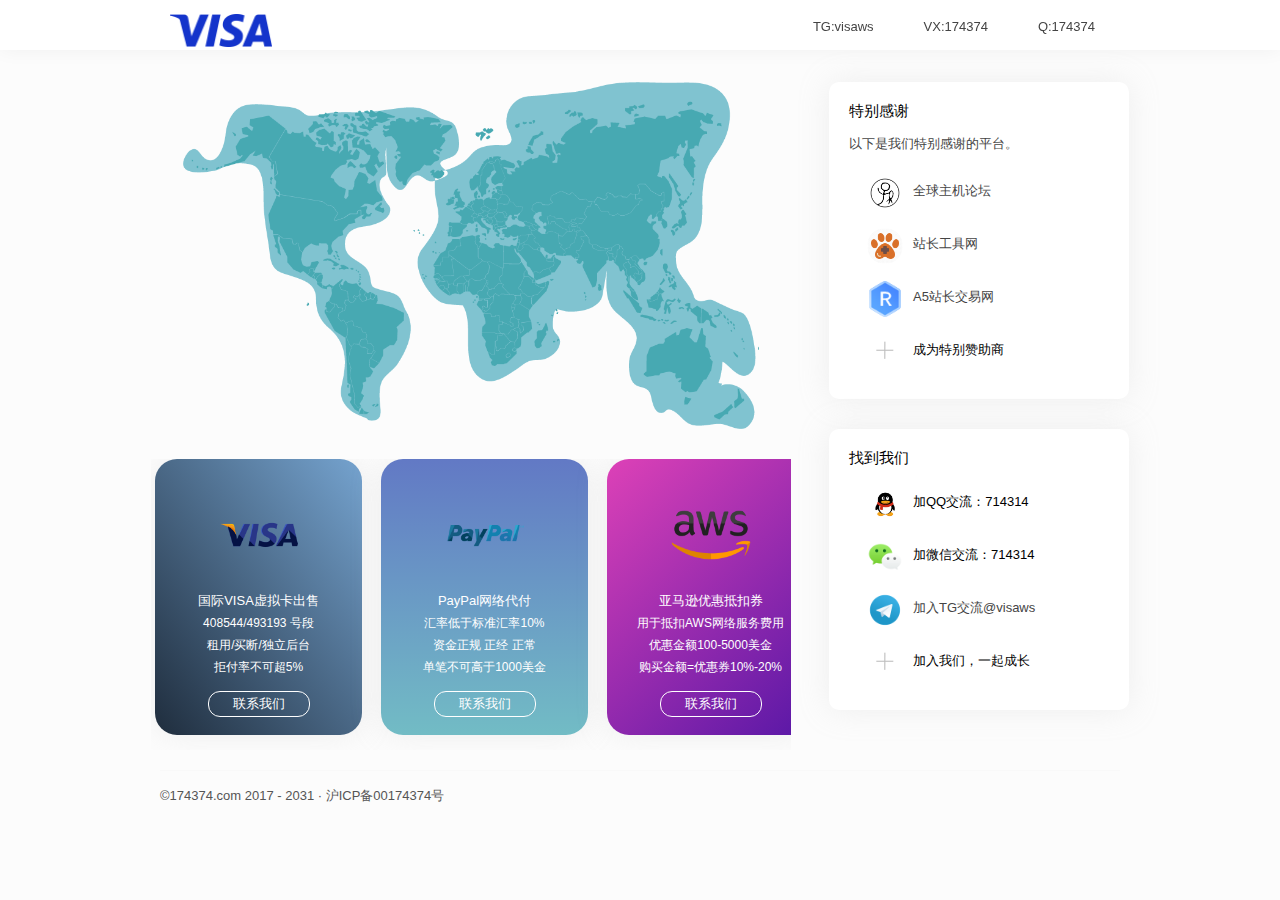
==== commit 825587a6: "Add files via upload" ====
--- a/index.html
+++ b/index.html
@@ -1,957 +1,299 @@
-<!DOCTYPE html>
-<html lang="zh-cn">
-<head>
-	<meta http-equiv="Content-Type" content="text/html; charset=UTF-8">
-	<meta http-equiv="X-UA-Compatible" content="IE=edge">
-	<title>虚拟信用卡-国外visa虚拟卡</title>
-		<style type="text/css">.markdown-body.override{color:#fff}.markdown-body.override h1,.markdown-body.override h2{border-bottom:1px solid hsla(0,0%,100%,.4)}.markdown-body.override a{color:#fff;text-decoration:underline}.markdown-body.override code{background-color:hsla(0,0%,100%,.1)}.markdown-body.override blockquote{color:#fff}</style>
-		<style type="text/css">body{background-color:#de335e;padding:40px 0}#app,body{color:#fff}#app{font-family:Avenir,Helvetica,Arial,sans-serif;-webkit-font-smoothing:antialiased;-moz-osx-font-smoothing:grayscale;width:100%;display:flex;flex-flow:column;align-items:center;justify-content:center}div.content{margin:0 auto;max-width:800px;padding:10px}svg{border:3px solid #fff;border-radius:150px;padding:4px;width:150px;height:150px}a{color:#fff}</style>
-		<style> 
-.divcss5{ border:2px solid #fff; width:320px; height:60px;overflow:hidden} 
-.divcss5 img{max-width:320px;_width:expression(this.width > 320 ? "320px" : this.width);} 
-.divcss6{ border:4px solid #fff; width:320px; height:176px;overflow:hidden} 
-.divcss6 img{max-width:320px;_width:expression(this.width > 320 ? "320px" : this.width);} 
-</style> 
-	</head>
-<body>
-<div id="app">
-		<svg xmlns="http://www.w3.org/2000/svg" height="512px" viewBox="0 0 464 464" width="512px"><g><path d="m0 288h464v16h-464zm0 0" data-original="#000000" data-old_color="#ffffff" fill="#ffffff" class="active-path"></path><path d="m48 248.207031c.089844-.070312.160156-.144531.246094-.207031-.085938-.0625-.15625-.136719-.246094-.207031zm0 0" data-original="#000000" data-old_color="#ffffff" fill="#ffffff" class="active-path"></path><path d="m413.273438 80-29.882813-69.734375-33.503906 92.140625-9.605469-14.40625h-52.28125v-72c0-8.824219-7.175781-16-16-16h-80c-8.824219 0-16 7.175781-16 16v40h-69.273438l-18.117187 42.265625-30.488281-83.859375-22.402344 33.59375h-35.71875v16h44.28125l9.597656-14.40625 33.503906 92.140625 29.890626-69.734375h58.726562v40c0 8.824219 7.175781 16 16 16h16v24h16v40h16v-40h16v-24h16c8.824219 0 16-7.175781 16-16v-8h43.71875l22.402344 33.59375 30.496094-83.859375 18.109374 42.265625h61.273438v-16zm-157.273438-16h-16v16h-16v-16h-16v-16h16v-16h16v16h16zm0 0" data-original="#000000" data-old_color="#ffffff" fill="#ffffff" class="active-path"></path></g></svg>
-<div data-v-09173c29="" class="content markdown-body override">
-<h1>墓志铭</h1>
-<p>公少，学书聪慧；壮从商，成；涉赌，深夜撕牙庄闲五载无人知。终十锅九盖，公忧，公疾，公逃，迹四国七郡，公十年未归。</p>
-<p>
-    <strong>公曰：</strong>
-
-濠江拾食，陋室剔烟，画路单，售槟榔。夜夜盼长龙，日日思故乡，风吹银发落叶飞……我不转弯
-</p>
-<BR>
-<!--
-<video width="320" height="176" controls="controls" class="divcss6">
-  <source src="foo.ogg" type="video/ogg">
-  <source src="images/IMG_0619.MP4" type="video/mp4">
-  Your browser does not support the <code>video</code> element.
-</video> -->
-<h2>毒瘤三律 《百家乐》</h2>
-<h3>第一律 爆走</h3>
-<h4></h4>
-
-<blockquote>
-<p>预定的路子一旦爆了，立即停止<strong>离场</strong>。隔日再战。避免了后期所有不理智行为。  </p>
-</blockquote>
-
-<h3>第二律 禁跳</h3>
-<h4></h4>
-<blockquote>
-<p><strong>下注筹码</strong>标准一旦确立不准改动，短期虚假收益是最致命的迷幻药。</p><!DOCTYPE html><!DOCTYPE html>
-<html lang="en">
-<head>
-    <meta http-equiv="Content-Type" content="text/html; charset=utf-8"/>
-    <title>174374 VISA虚拟卡|PayPal代付|亚马逊AWS优惠券|阿里云，腾讯云，华为云返点</title>
-    <meta http-equiv="X-UA-Compatible" content="IE=edge, chrome=1"/>
-    <meta name="renderer" content="webkit"/>
-    <meta name="viewport" content="width=device-width, initial-scale=1, maximum-scale=1"/>
-    <meta name="format-detection" content="telephone=no"/>
-    <meta name="robots" content="index, follow"/>
-    <meta name="title" content="174374"/>
-    <meta name="description" content="174374 VISA虚拟卡|PayPal代付|亚马逊AWS优惠券，阿里云，腾讯云，华为云返点"/>
-    <meta name="keywords" content="174374,VISA虚拟卡,PayPal代付,亚马逊AWS优惠券，阿里云，腾讯云，华为云返点"/>
-    <link rel="icon" href="static/picture/favicon.ico">
-    <meta name="apple-mobile-web-app-capable" content="yes">
-    <link rel="stylesheet" href="static/css/style.css">
-    <link rel="styleshet" href="static/css/font.css">
-    <link rel="stylesheet" href="static/css/font-awesome.min.css">
-</head>
-<body class="main">
-<div class="header">
-    <div class="nav">
-        <div class="logo">
-            <a href="/">
-                <img src="static/picture/logo.png">
-            </a>
-        </div>
-        <div class="links">
-            <ul>
-                <li><a href="/">Q:174374</a></li>
-                <li><a href="/">VX:174374</a></li>
-                <li><a href="https://t.me/visaws">TG:visaws</a></li>
-            </ul>
-        </div>
-        <div class="clear"></div>
-    </div>
-    <div class="clear"></div>
-</div>
-<div class="container">
-    <div class="content">
-        <div class="banner"><img src="static/picture/banner.png"/></div>
-<div class="card">
-    <div class="card-wrapper">
-        <ul>
-					              <li>
-                  <div class="card-block ios15-blue">
-                      <a href="">
-                          <div class="card-content">
-                              <div class="pic">
-                                  <img class="icon"
-                                       src="static/picture/icon-ios15.png">
-                              </div>
-                              <div class="name">
-                                  <h2>国际VISA虚拟卡出售</h2>
-                                  <p>408544/493193 号段</p>
-                                  <p>租用/买断/独立后台 </p>
-                                  <p>拒付率不可超5%</p>
-                              </div>
-                          <div class="btn left big narrow">
-                                  <span>联系我们</span>
-                              </div>
-                          </div>
-                      </a>
-                  </div>
-
-              </li>
-					              <li>
-                  <div class="card-block watchos8-blue">
-                      <a href="">
-                          <div class="card-content">
-                              <div class="pic">
-                                  <img class="icon"
-                                       src="static/picture/icon-watchos8.png">
-                              </div>
-                              <div class="name">
-                                  <h2>PayPal网络代付</h2>
-                                  <p>汇率低于标准汇率10%</p>
-                                  <p>资金正规 正经 正常</p>
-                                  <p>单笔不可高于1000美金</p>
-                              </div>
-
-                                <div class="btn left big narrow">
-                                  <span>联系我们</span>
-                                </div>
-                          </div>
-                      </a>
-                  </div>
-
-              </li>
-					              <li>
-                  <div class="card-block macos12-purple">
-                      <a href="">
-                          <div class="card-content">
-                              <div class="pic">
-                                  <img class="icon"
-                                       src="static/picture/icon-macos12.png">
-                              </div>
-                              <div class="name">
-                                  <h2>亚马逊优惠抵扣券</h2>
-                                  <p>用于抵扣AWS网络服务费用</p>
-                                  <p>优惠金额100-5000美金</p>
-                                  <p>购买金额=优惠券10%-20%</p>
-                              </div>
-
-                                <div class="btn left big narrow">
-                                  <span>联系我们</span>
-                                </div>
-                          </div>
-                      </a>
-                  </div>
-
-              </li>
-					              <li>
-                  <div class="card-block tvos15-yellow">
-                      <a href="">
-                          <div class="card-content">
-                              <div class="pic">
-                                  <img class="icon"
-                                       src="static/picture/icon-tvos15.png">
-                              </div>
-                              <div class="name">
-                                  <h2>网络技术有偿服务</h2>
-                                  <p>网站,程序,爬虫等搭建</p>
-                                  <p>多位高级外包程序员固定合作</p>
-                                  <p>沟通后需预付50%定金</p>
-                              </div>
-
-                                <div class="btn left big narrow">
-                                  <span>联系我们</span>
-                                </div>
-                          </div>
-                      </a>
-                  </div>
-
-              </li>
-					              <li>
-                  <div class="card-block magic-blue">
-                      <a href="">
-                          <div class="card-content">
-                              <div class="pic">
-                                  <img class="icon"
-                                       src="static/picture/lastest-ios14.png">
-                              </div>
-                              <div class="name">
-                                  <h2>腾讯云返点</h2>
-                                  <p>您的腾讯云账户挂靠我司</p>
-                                  <p>可获得消费总额10-20%返点</p>
-                                  <p>随时挂靠随时结算</p>
-                              </div>
-
-                                <div class="btn left big narrow">
-                                  <span>联系我们</span>
-                                </div>
-                          </div>
-                      </a>
-                  </div>
-
-              </li>
-					              <li>
-                  <div class="card-block magic-pink">
-                      <a href="">
-                          <div class="card-content">
-                              <div class="pic">
-                                  <img class="icon"
-                                       src="static/picture/lastest-watchos7.png">
-                              </div>
-                              <div class="name">
-                                  <h2>阿里云返点</h2>
-                                  <p>您的阿里云账户挂靠我司</p>
-                                  <p>可获得消费总额10-20%返点</p>
-                                  <p>随时挂靠随时结算</p>
-                              </div>
-
-                                <div class="btn left big narrow">
-                                  <span>联系我们</span>
-                                </div>
-                          </div>
-                      </a>
-                  </div>
-
-              </li>
-					              <li>
-                  <div class="card-block not-blue">
-                      <a href="">
-                          <div class="card-content">
-                              <div class="pic">
-                                  <img class="icon"
-                                       src="static/picture/lastest-macos16.png">
-                              </div>
-                              <div class="name">
-                                  <h2>华为云返点</h2>
-                                  <p>您的华为云账户挂靠我司</p>
-                                  <p>可获得消费总额10-20%返点</p>
-                                  <p>随时挂靠随时结算</p>
-                              </div>
-
-                                <div class="btn left big narrow">
-                                  <span>联系我们</span>
-                                </div>
-                          </div>
-                      </a>
-                  </div>
-
-              </li>
-					            <div class="clear"></div>
-        </ul>
-    </div>
-</div>
-
-</div>
-<div class="widget-area">
-    	    <div class="social">
-                <label>
-                    <h2>特别感谢</h2>
-                    <p style="color: #444;font-size: 13px;line-height: 26px;padding-top: 10px;">
-                    以下是我们特别感谢的平台。</p>
-                </label>
-                <div class="social-list">
-                    <div class="social-item" title="全球主机论坛">
-                        <a href="https://hostloc.com/" target="_blank">
-                            <img src="static/picture/sunstore_logo.png"/>
-                            <p>全球主机论坛</p>
-                            <div class="clear"></div>
-                        </a>
-                    </div>
-                    <div class="social-item">
-                        <a href="https://www.aizhan.com/" target="_blank">
-                            <img src="static/picture/zzlogo.png"/>
-                            <p>站长工具网</p>
-                            <div class="clear"></div>
-                        </a>
-                    </div>
-                    <div class="social-item">
-                        <a href="https://www.a5.net/" target="_blank">
-                            <img src="static/picture/taobao_logo.png"/>
-                            <p>A5站长交易网</p>
-                            <div class="clear"></div>
-                        </a>
-                    </div>
-                    <div class="social-item">
-                        
-                            <img src="static/picture/hr.png">
-                            <p>成为特别赞助商</p>
-                            <div class="clear"></div>
-                        
-                    </div>
-                </div>
-            </div>
-    <div class="social">
-        <label><h2>找到我们</h2></label>
-        <div class="social-list">
-            <div class="social-item" title="加QQ交流：714314">
-                 
-                    <img src="static/picture/qq.png"/>
-                    <p>加QQ交流：714314</p>
-                    <div class="clear"></div>
-                 
-            </div>
-            <div class="social-item">
-                 
-                    <img src="static/picture/wechat.png"/>
-                    <p>加微信交流：714314</p>
-                    <div class="clear"></div>
-                 
-            </div>
-            <div class="social-item">
-                <a href="https://t.me/visaws" target="_blank">
-                    <img src="static/picture/tg.png"/>
-                    <p>加入TG交流@visaws</p>
-                    <div class="clear"></div>
-                </a>
-            </div>
-            <div class="social-item">
-                 
-                    <img src="static/picture/hr.png">
-                    <p>加入我们，一起成长</p>
-                    <div class="clear"></div>
-                 
-            </div>
-        </div>
-    </div>
-	</div>
-</div>
-</div>
-
-<div class="clear"></div>
-
-</div>
-<div class="footer">
-    <ul>
-        <li>&copy;174374.com 2017 - 2031 · 沪ICP备00174374号</li>
-        <li style="display: none;">
-            <span></span>
-        </li>
-        <div class="clear"></div>
-    </ul>
-</div>
-</body>
-</html>
-<html lang="en">
-<head>
-    <meta http-equiv="Content-Type" content="text/html; charset=utf-8"/>
-    <title>174374 VISA虚拟卡|PayPal代付|亚马逊AWS优惠券</title>
-    <meta http-equiv="X-UA-Compatible" content="IE=edge, chrome=1"/>
-    <meta name="renderer" content="webkit"/>
-    <meta name="viewport" content="width=device-width, initial-scale=1, maximum-scale=1"/>
-    <meta name="format-detection" content="telephone=no"/>
-    <meta name="robots" content="index, follow"/>
-    <meta name="title" content="174374"/>
-    <meta name="description" content="174374 VISA虚拟卡|PayPal代付|亚马逊AWS优惠券"/>
-    <meta name="keywords" content="174374,VISA虚拟卡,PayPal代付,亚马逊AWS优惠券"/>
-    <link rel="icon" href="static/picture/favicon.ico">
-    <meta name="apple-mobile-web-app-capable" content="yes">
-    <link rel="stylesheet" href="static/css/style.css">
-    <link rel="styleshet" href="static/css/font.css">
-    <link rel="stylesheet" href="static/css/font-awesome.min.css">
-</head>
-<body class="main">
-<div class="header">
-    <div class="nav">
-        <div class="logo">
-            <a href="./">
-                <img src="static/picture/header_logo.png">
-            </a>
-        </div>
-        <div class="links">
-            <ul>
-                <li><a href="./">首页</a></li>
-                <li><a href="donate">捐助榜</a></li>
-                <li><a href="about">关于</a></li>
-            </ul>
-        </div>
-        <div class="clear"></div>
-    </div>
-    <div class="clear"></div>
-</div>
-<div class="container">
-    <div class="content">
-        <div class="breadcrumbs">
-            <p>
-                <i class="fa fa-home"></i> <a href="./">首页 </a>            </p>
-        </div><div class="banner">
-    <img src="static/picture/banner.png"/>
-</div>
-<div class="card">
-    <div class="card-wrapper">
-        <ul>
-					              <li>
-                  <div class="card-block ios15-blue">
-                      <a href="">
-                          <div class="card-content">
-                              <div class="pic">
-                                  <img class="icon"
-                                       src="static/picture/icon-ios15.png">
-                              </div>
-                              <div class="name">
-                                  <h2>国际VISA虚拟卡出售</h2>
-                                  <p>408544/493193 号段</p>
-                                  <p>租用/买断/独立后台 </p>
-                                  <p>拒付率不可超5%</p>
-                              </div>
-                          <div class="btn left big narrow" id="iOS15db" href="javascript:" onclick="install_profile('iOS15db')">
-                                  <span>即刻尝鲜</span>
-                              </div>
-                          </div>
-                      </a>
-                  </div>
-
-              </li>
-					              <li>
-                  <div class="card-block watchos8-blue">
-                      <a href="">
-                          <div class="card-content">
-                              <div class="pic">
-                                  <img class="icon"
-                                       src="static/picture/icon-watchos8.png">
-                              </div>
-                              <div class="name">
-                                  <h2>PayPal网络代付</h2>
-                                  <p>汇率低于标准汇率10%</p>
-                                  <p>资金正规 正经 正常</p>
-                                  <p>单笔不可高于1000美金</p>
-                              </div>
-
-                                                            <div class="btn left big narrow" id="watchOS8db" href="javascript:" onclick="install_profile('watchOS8db')">
-                                  <span>即刻尝鲜</span>
-                              </div>
-                          </div>
-                      </a>
-                  </div>
-
-              </li>
-					              <li>
-                  <div class="card-block macos12-purple">
-                      <a href="">
-                          <div class="card-content">
-                              <div class="pic">
-                                  <img class="icon"
-                                       src="static/picture/icon-macos12.png">
-                              </div>
-                              <div class="name">
-                                  <h2>亚马逊优惠抵扣券</h2>
-                                  <p>用于抵扣AWS网络服务费用</p>
-                                  <p>优惠金额100-5000美金</p>
-                                  <p>购买金额=优惠券10%-20%</p>
-                              </div>
-
-                                                            <div class="btn left big narrow" id="macOS12db" href="javascript:" onclick="install_profile('macOS12db')">
-                                  <span>即刻尝鲜</span>
-                              </div>
-                          </div>
-                      </a>
-                  </div>
-
-              </li>
-					              <li>
-                  <div class="card-block tvos15-yellow">
-                      <a href="">
-                          <div class="card-content">
-                              <div class="pic">
-                                  <img class="icon"
-                                       src="static/picture/icon-tvos15.png">
-                              </div>
-                              <div class="name">
-                                  <h2>网络技术有偿服务</h2>
-                                  <p>网站,程序,爬虫等搭建</p>
-                                  <p>多位高级外包程序员固定合作</p>
-                                  <p>沟通后需预付50%定金</p>
-                              </div>
-
-                                                            <div class="btn left big narrow" id="tvOS15db" href="javascript:" onclick="install_profile('tvOS15db')">
-                                  <span>即刻尝鲜</span>
-                              </div>
-                          </div>
-                      </a>
-                  </div>
-
-              </li>
-					              <li>
-                  <div class="card-block magic-blue">
-                      <a href="">
-                          <div class="card-content">
-                              <div class="pic">
-                                  <img class="icon"
-                                       src="static/picture/lastest-ios14.png">
-                              </div>
-                              <div class="name">
-                                  <h2>iOS/iPadOS 14.7 RC</h2>
-                                  <p>18G68</p>
-                                  <p>2021.07.14</p>
-                                  <p>候选发布版</p>
-                              </div>
-
-                                                            <div class="btn left big narrow" id="iOS14db" href="javascript:" onclick="install_profile('iOS14db')">
-                                  <span>即刻尝鲜</span>
-                              </div>
-                          </div>
-                      </a>
-                  </div>
-
-              </li>
-					              <li>
-                  <div class="card-block magic-pink">
-                      <a href="">
-                          <div class="card-content">
-                              <div class="pic">
-                                  <img class="icon"
-                                       src="static/picture/lastest-watchos7.png">
-                              </div>
-                              <div class="name">
-                                  <h2>watchOS 7.6 RC</h2>
-                                  <p>18U63</p>
-                                  <p>2021.07.14</p>
-                                  <p>候选发布版</p>
-                              </div>
-
-                                                            <div class="btn left big narrow" id="watchOS7db" href="javascript:" onclick="install_profile('watchOS7db')">
-                                  <span>即刻尝鲜</span>
-                              </div>
-                          </div>
-                      </a>
-                  </div>
-
-              </li>
-					              <li>
-                  <div class="card-block not-blue">
-                      <a href="">
-                          <div class="card-content">
-                              <div class="pic">
-                                  <img class="icon"
-                                       src="static/picture/lastest-macos16.png">
-                              </div>
-                              <div class="name">
-                                  <h2>macOS 11.5 RC</h2>
-                                  <p>20G70</p>
-                                  <p>2021.07.14</p>
-                                  <p>候选发布版</p>
-                              </div>
-
-                                                            <div class="btn left big narrow" id="macOS16db" href="javascript:" onclick="install_profile('macOS16db')">
-                                  <span>即刻尝鲜</span>
-                              </div>
-                          </div>
-                      </a>
-                  </div>
-
-              </li>
-					              <li>
-                  <div class="card-block not-green">
-                      <a href="">
-                          <div class="card-content">
-                              <div class="pic">
-                                  <img class="icon"
-                                       src="static/picture/lastest-tvos14.png">
-                              </div>
-                              <div class="name">
-                                  <h2>tvOS 14.7 RC</h2>
-                                  <p>18M60</p>
-                                  <p>2021.07.14</p>
-                                  <p>候选发布版</p>
-                              </div>
-
-                                                            <div class="btn left big narrow" id="tvOS14db" href="javascript:" onclick="install_profile('tvOS14db')">
-                                  <span>即刻尝鲜</span>
-                              </div>
-                          </div>
-                      </a>
-                  </div>
-
-              </li>
-					              <li>
-                  <div class="card-block pink">
-                      <a href="">
-                          <div class="card-content">
-                              <div class="pic">
-                                  <img class="icon"
-                                       src="static/picture/noota.png">
-                              </div>
-                              <div class="name">
-                                  <h2>屏蔽 OTA 更新</h2>
-                                  <p>目前已过期</p>
-                                  <p>2021.02.01</p>
-                                  <p>请勿安装</p>
-                              </div>
-
-                                                            <div class="btn left big narrow" id="noota" href="javascript:" onclick="install_profile('noota')">
-                                  <span>等待更新</span>
-                              </div>
-                          </div>
-                      </a>
-                  </div>
-
-              </li>
-					            <div class="clear"></div>
-        </ul>
-    </div>
-</div>
-<div class="article firmwares">
-    <div class="firmwares-card-source" onclick="window.open('https://ipsw.me','_self');">
-      <img src="static/picture/penguin.png" alt=""
-            class="firmwares-ipswme-icon">IPSW.me &  Apple</img>
-    </div>
-    <div id="type">
-        <div class="title" style="margin-bottom: 20px;">
-            <h1>固件下载</h1>
-            <p>请在下面选择您想下载的 iOS/iPadOS/tvOS 设备固件类型。</p>
-        </div>
-        <div class="select-firmwares-type left">
-            <div class="btn big broad">
-                <a href="javascript:;"
-                   onclick="stable(1)">正式版</a>
-            </div>
-        </div>
-        <div class="select-firmwares-type left">
-            <div class="btn big broad">
-                <a href="javascript:;"
-                   onclick="stable(0)">开发者测试版</a>
-            </div>
-        </div>
-        <div class="clear"></div>
-    </div>
-    <div id="stable" style="display: none">
-        <div id="step1">
-            <div class="title">
-                <a href="javascript:;" onclick="previous_step(0)"><i
-                            class="fa fa-arrow-left"></i> 返回上一级</a>
-                <h1>哪种设备？</h1>
-                <p>请在下面选择您的设备类型：</p>
-            </div>
-					              <div class="btn left big narrow">
-                  <a href="javascript:;"
-                     onclick="device('iPhone')"
-                     id="device_type_iPhone">iPhone</a>
-              </div>
-					              <div class="btn left big narrow">
-                  <a href="javascript:;"
-                     onclick="device('iPad')"
-                     id="device_type_iPad">iPad</a>
-              </div>
-					              <div class="btn left big narrow">
-                  <a href="javascript:;"
-                     onclick="device('iPod Touch')"
-                     id="device_type_iPod Touch">iPod Touch</a>
-              </div>
-					              <div class="btn left big narrow">
-                  <a href="javascript:;"
-                     onclick="device('Apple TV')"
-                     id="device_type_Apple TV">Apple TV</a>
-              </div>
-					              <div class="btn left big narrow">
-                  <a href="javascript:;"
-                     onclick="device('Mac')"
-                     id="device_type_Mac">Mac</a>
-              </div>
-					            <div class="clear"></div>
-        </div>
-        <div id="step2" style="display: none">
-            <a href="javascript:;" onclick="previous_step(1)"><i
-                        class="fa fa-arrow-left"></i> 返回上一级</a>
-            <div class="title">
-                <h1>哪个型号？</h1>
-                <p>请在下面选择您的设备型号：</p>
-            </div>
-            <div class="list"></div>
-            <div class="clear"></div>
-        </div>
-        <div id="step3" style="display: none">
-            <div class="title">
-                <a href="javascript:;" onclick="previous_step(2)"><i
-                            class="fa fa-arrow-left"></i> 返回上一级</a>
-                <h1>哪个版本？</h1>
-                <p>请选择您需要下载的固件版本，蓝色边框标识为「目前可升级/恢复」版本，红色边框标识为「目前不可升级/恢复」版本。</p>
-            </div>
-            <div class="list"></div>
-            <div class="clear"></div>
-        </div>
-        <div class="info" id="info" style="display: none">
-            <div class="title"><a href="javascript:;"
-                                  onclick="previous_step(3)"><i
-                            class="fa fa-arrow-left"></i> 返回上一级</a>
-                <h1>开始下载吧</h1></div>
-            <div class="intro">
-                <div class="details">
-                    <ul id="details_ul"></ul>
-                </div>
-                <div class="clear"></div>
-                <div class="compatibility">
-                    <p class="ok"><i class="fa fa-check" aria-hidden="true"></i>该固件正常验证中，可以通过
-                        iTunes 进行「升级」或「恢复」。</p>
-                    <p class="no"><i class="fa fa-close" aria-hidden="true"></i>该固件已经停止验证，无法通过
-                        iTunes 恢复。
-                    </p>
-                </div>
-                <div class="btn download">
-                    <a rel="nofollow" href="" id="downloadlink"
-                       target="_blank">下载</a>
-                </div>
-            </div>
-            <div class="clear"></div>
-        </div>
-    </div>
-    <div id="beta" style="display: none">
-        <div id="beta_devices" style="display: none">
-            <div class="title">
-                <a href="javascript:;" onclick="previous_step(0)"><i
-                            class="fa fa-arrow-left"></i> 返回上一级</a>
-                <h1>哪种设备？</h1>
-                <p>请在下面选择您的设备类型：</p>
-                                    <div class="btn left big narrow">
-                        <a href="javascript:;"
-                           onclick="beta_devices_list('iPhone')"
-                           id="device_type_iPhone">iPhone</a>
-                    </div>
-                                    <div class="btn left big narrow">
-                        <a href="javascript:;"
-                           onclick="beta_devices_list('iPad')"
-                           id="device_type_iPad">iPad</a>
-                    </div>
-                                    <div class="btn left big narrow">
-                        <a href="javascript:;"
-                           onclick="beta_devices_list('iPod Touch')"
-                           id="device_type_iPod Touch">iPod Touch</a>
-                    </div>
-                                    <div class="btn left big narrow">
-                        <a href="javascript:;"
-                           onclick="beta_devices_list('Apple TV')"
-                           id="device_type_Apple TV">Apple TV</a>
-                    </div>
-                                    <div class="btn left big narrow">
-                        <a href="javascript:;"
-                           onclick="beta_devices_list('Mac')"
-                           id="device_type_Mac">Mac</a>
-                    </div>
-                            </div>
-            <div class="list"></div>
-            <div class="clear"></div>
-        </div>
-        <div id="beta_devices_list" class="iPad" style="display: none">
-            <div class="title">
-                <a href="javascript:;" onclick="previous_step(4)"><i
-                            class="fa fa-arrow-left"></i> 返回上一级</a>
-                <h1>哪个型号？</h1>
-                <p>请在下面选择您的设备型号：</p>
-            </div>
-            <div class="list"></div>
-            <div class="clear"></div>
-        </div>
-        <div id="beta_versions_list" class="iPad" style="display: none">
-            <div class="title">
-                <a href="javascript:;" onclick="previous_step(5)"><i
-                            class="fa fa-arrow-left"></i> 返回上一级</a>
-                <h1>哪个版本？</h1>
-                <p>您想下载哪个版本的测试版固件？</p>
-            </div>
-            <div class="list"></div>
-            <div class="clear"></div>
-        </div>
-        <div id="beta_firmwarm_info" style="display: none">
-            <div class="title">
-                <a href="javascript:;" onclick="previous_step(6)"><i
-                            class="fa fa-arrow-left"></i> 返回上一级</a>
-                <h1>开始下载吧</h1>
-            </div>
-            <div class="intro">
-                <div class="details">
-                    <ul id="beta_details_ul"></ul>
-                </div>
-                <div class="clear"></div>
-                <div class="btn download active">
-                    <a rel="nofollow" href="" id="dl_beta"
-                       target="_blank">Apple 开发者下载</a>
-                </div>
-                <div class="btn download stopped">
-                    <a rel="nofollow" href="" id="dl_cow_beta" target="_blank">奶牛快传下载</a>
-                </div>
-
-                <div class="clear"></div>
-            <div class="powerd_by">
-                <p>由 奶牛快传 提供「跑满本地带宽的」分流服务。</p>
-            </div>
-            </div>
-            <div class="list"></div>
-            <div class="clear"></div>
-        </div>
-    </div>
-</div>
-</div>
-<div class="widget-area">
-    <div class="card notice">
-        <h2>公告</h2>
-        <div class="notice-content">
-					<div align="center">Happy WWDC21～</div>        </div>
-    </div>
-              <div class="card notice">
-              <div class="notice-content">
-                  <p style="padding: 10px 0 0 0;text-align: center">此网站为出于兴趣所作</p>
-                  <p style="padding: 10px 0 0 0;text-align: center">费用来自捐助和赞助</p>
-                  <p style="padding: 10px 0 0 0;text-align: center">如果你喜欢</p>
-                  <p style="padding: 10px 0 0 0;text-align: center">请考虑</p>
-                  <div class="btn left big narrow">
-                      <a href="donate">捐助本站</a>
-                  </div>
-              </div>
-          </div>
-    	    <div class="social">
-                <label>
-                    <h2>特别赞助</h2>
-                    <p style="color: #444;font-size: 13px;line-height: 26px;padding-top: 10px;">
-                    以下是我们特别赞助商的产品。<br> 销售额的一部分会作为网站的经费：</p>
-                </label>
-                <div class="social-list">
-                    <div class="social-item" title="@老孙的店">
-                        <a href="/sunstore_wechat.html" target="_blank">
-                            <img src="static/picture/sunstore_logo.png"/>
-                            <p>老孙的店</p>
-                            <div class="clear"></div>
-                        </a>
-                    </div>
-                    <div class="social-item">
-                        <a href="/sunstore_wechat.html">
-                            <img src="static/picture/wechat.png"/>
-                            <p>在微信上购买</p>
-                            <div class="clear"></div>
-                        </a>
-                    </div>
-                    <div class="social-item">
-                        <a href="https://zhaolaosun.taobao.com" target="_blank">
-                            <img src="static/picture/taobao_logo.png"/>
-                            <p>在淘宝上购买</p>
-                            <div class="clear"></div>
-                        </a>
-                    </div>
-                    <div class="social-item">
-                        <a href="mailto:i@Sunbelife.com?subject=我想成为特别赞助商"
-                           target="_blank">
-                            <img src="static/picture/hr.png">
-                            <p>成为特别赞助商</p>
-                            <div class="clear"></div>
-                        </a>
-                    </div>
-                </div>
-            </div>
-    <div class="social">
-        <label><h2>找到我们</h2></label>
-        <div class="social-list">
-            <div class="social-item" title="@iBeta尝鲜派">
-                <a href="https://weibo.com/ibetame" target="_blank">
-                    <img src="static/picture/logo.png"/>
-                    <p>在微博上关注 @iBeta尝鲜派</p>
-                    <div class="clear"></div>
-                </a>
-            </div>
-            <div class="social-item">
-                <a id="follow_on_wechat">
-                    <img src="static/picture/wechat.png"/>
-                    <p>在微信上关注 @iBeta尝鲜派</p>
-                    <div class="clear"></div>
-                </a>
-            </div>
-            <div class="social-item">
-                <a href="https://t.me/ibetame" target="_blank">
-                    <img src="static/picture/tg.png"/>
-                    <p>加入 TG 群组</p>
-                    <div class="clear"></div>
-                </a>
-            </div>
-            <div class="social-item">
-                <a href="mailto:i@Sunbelife.com?subject=我想为尝鲜派贡献一份力"
-                   target="_blank">
-                    <img src="static/picture/hr.png">
-                    <p>加入尝鲜派</p>
-                    <div class="clear"></div>
-                </a>
-            </div>
-        </div>
-    </div>
-	</div>
-</div>
-</div>
-
-<div class="clear"></div>
-
-</div>
-<div class="footer">
-    <ul>
-        <li>
-            &copy;
-            尝鲜派
-            2017 - 2021            · <a href="http://www.beian.miit.gov.cn/" target="_blank">沪ICP备17047556号</a>
-        </li>
-        <li style="display: none;">
-            <span>·</span>
-        </li>
-        <li>
-            <span>·</span><a href="https://jackyu.cn/" target="_blank">Designed
-                by OxJacky</a>
-        </li>
-        <div class="clear"></div>
-    </ul>
-</div>
-</body>
-</html>
-</blockquote>
-
-<h3>第三律 定格</h3>
-<h4></h4>
-<blockquote>
-<p>下注是庄是闲，下注多少注码，必须有<strong>标准方案</strong>。可以消除恐惧，亢奋等情绪因素。</p>
-</blockquote>
-
-<h3>注释：</h3>
-<blockquote>
-<p><strong>庄闲</strong> 买庄买闲无须定论。百人有千种，皆无优劣，皆可行。但必下注前非常明确。</p>
-<p><strong>注码</strong> 出手频率高用胜进；精挑细选拍一手用负追；平推不可取；基码应该是总码的百分之一或二</p>
-</blockquote>
-
-<h2>毒瘤相关事件</h2>
-<ul>
-<li><p>2021年3月29日，断赌五年后决定<strong>复赌</strong>（理由可笑，小丑还是我）</p>
-</li>
-<!--
-<li><p>2021年3月30日，<strong>盈利245USDT</strong> 三律还不够完善，注码浮动！</p>
-<div class="divcss5"><a href="images/b_010626_1320652769.jpg"><img src="images/b_010626_1320652769.jpg" alt="毒瘤网2021年3月30日"/></a></div> 
-</li>
-<li><p>2021年3月31日，<strong>盈利118USDT</strong>，不停累加错误，烦躁，心态不稳定</p>
-<div class="divcss5"><a href="images/b_183704_1771056466.jpg"><img src="images/b_183704_1771056466.jpg" alt="毒瘤网2021年3月31日"/></a></div> 
-</li>
-<li><p>2021年4月1日，<strong>盈利162USDT</strong>，思路更加清晰，不应该有小额</p>
-<div class="divcss5"><a href="images/b_200435_1753970514.jpg"><img src="images/b_200435_1753970514.jpg" alt="毒瘤网2021年4月1日"/></a></div> 
-</li>
-<li><p>2021年4月2日，<strong>盈利158USDT</strong> 三律稳定执行，20 30 50 爆走！</p>
-<div class="divcss5"><a href="images/b_213137_508831101.jpg"><img src="images/b_213137_508831101.jpg" alt="毒瘤网2021年4月2日"/></a></div> 
-</li>
-<li><p>2021年4月3日，<strong>盈利149USDT</strong> 5U是防游戏退出，另有20+30的情况。</p>
-<div class="divcss5"><a href="images/b_172618_1962365196.jpg"><img src="images/b_172618_1962365196.jpg" alt="毒瘤网2021年4月3日"/></a></div> 
-</li>
-<li><p>2021年4月4日，<strong>亏损22USDT</strong> 被打要立正，速度跑路</p>
-<div class="divcss5"><a href="images/b_164648_139385586.jpg"><img src="images/b_164648_139385586.jpg" alt="毒瘤网2021年4月4日"/></a></div> 
-</li>
--->
-<li><p>2021年4月5日，<strong>有事出门几天</strong> </p>
-</li>
-</ul>
-<BR>
-<hr>
-<BR>
-<p></p>
-<p>蹉跎半生，回头望，皆字字活该；无须劝诫，吊口气，愿衣锦还乡！</p>
-
-<p><strong>FUCK LIFE  重启尚早，一颗毒瘤  DuLiu.CC</strong> <a href="vip.php">最后的倔强</a></p>
-</div>
-</div>
-</body></html>
+<!DOCTYPE html>
+<html lang="en">
+<head>
+    <meta http-equiv="Content-Type" content="text/html; charset=utf-8"/>
+    <title>174374 VISA虚拟卡|PayPal代付|亚马逊AWS优惠券|阿里云，腾讯云，华为云返点</title>
+    <meta http-equiv="X-UA-Compatible" content="IE=edge, chrome=1"/>
+    <meta name="renderer" content="webkit"/>
+    <meta name="viewport" content="width=device-width, initial-scale=1, maximum-scale=1"/>
+    <meta name="format-detection" content="telephone=no"/>
+    <meta name="robots" content="index, follow"/>
+    <meta name="title" content="174374"/>
+    <meta name="description" content="174374 VISA虚拟卡|PayPal代付|亚马逊AWS优惠券，阿里云，腾讯云，华为云返点"/>
+    <meta name="keywords" content="174374,VISA虚拟卡,PayPal代付,亚马逊AWS优惠券，阿里云，腾讯云，华为云返点"/>
+    <link rel="icon" href="static/picture/favicon.ico">
+    <meta name="apple-mobile-web-app-capable" content="yes">
+    <link rel="stylesheet" href="static/css/style.css">
+    <link rel="styleshet" href="static/css/font.css">
+    <link rel="stylesheet" href="static/css/font-awesome.min.css">
+</head>
+<body class="main">
+<div class="header">
+    <div class="nav">
+        <div class="logo">
+            <a href="/">
+                <img src="static/picture/logo.png">
+            </a>
+        </div>
+        <div class="links">
+            <ul>
+                <li><a href="/">Q:174374</a></li>
+                <li><a href="/">VX:174374</a></li>
+                <li><a href="https://t.me/visaws">TG:visaws</a></li>
+            </ul>
+        </div>
+        <div class="clear"></div>
+    </div>
+    <div class="clear"></div>
+</div>
+<div class="container">
+    <div class="content">
+        <div class="banner"><img src="static/picture/banner.png"/></div>
+<div class="card">
+    <div class="card-wrapper">
+        <ul>
+					              <li>
+                  <div class="card-block ios15-blue">
+                      <a href="">
+                          <div class="card-content">
+                              <div class="pic">
+                                  <img class="icon"
+                                       src="static/picture/icon-ios15.png">
+                              </div>
+                              <div class="name">
+                                  <h2>国际VISA虚拟卡出售</h2>
+                                  <p>408544/493193 号段</p>
+                                  <p>租用/买断/独立后台 </p>
+                                  <p>拒付率不可超5%</p>
+                              </div>
+                          <div class="btn left big narrow">
+                                  <span>联系我们</span>
+                              </div>
+                          </div>
+                      </a>
+                  </div>
+
+              </li>
+					              <li>
+                  <div class="card-block watchos8-blue">
+                      <a href="">
+                          <div class="card-content">
+                              <div class="pic">
+                                  <img class="icon"
+                                       src="static/picture/icon-watchos8.png">
+                              </div>
+                              <div class="name">
+                                  <h2>PayPal网络代付</h2>
+                                  <p>汇率低于标准汇率10%</p>
+                                  <p>资金正规 正经 正常</p>
+                                  <p>单笔不可高于1000美金</p>
+                              </div>
+
+                                <div class="btn left big narrow">
+                                  <span>联系我们</span>
+                                </div>
+                          </div>
+                      </a>
+                  </div>
+
+              </li>
+					              <li>
+                  <div class="card-block macos12-purple">
+                      <a href="">
+                          <div class="card-content">
+                              <div class="pic">
+                                  <img class="icon"
+                                       src="static/picture/icon-macos12.png">
+                              </div>
+                              <div class="name">
+                                  <h2>亚马逊优惠抵扣券</h2>
+                                  <p>用于抵扣AWS网络服务费用</p>
+                                  <p>优惠金额100-5000美金</p>
+                                  <p>购买金额=优惠券10%-20%</p>
+                              </div>
+
+                                <div class="btn left big narrow">
+                                  <span>联系我们</span>
+                                </div>
+                          </div>
+                      </a>
+                  </div>
+
+              </li>
+					              <li>
+                  <div class="card-block tvos15-yellow">
+                      <a href="">
+                          <div class="card-content">
+                              <div class="pic">
+                                  <img class="icon"
+                                       src="static/picture/icon-tvos15.png">
+                              </div>
+                              <div class="name">
+                                  <h2>网络技术有偿服务</h2>
+                                  <p>网站,程序,爬虫等搭建</p>
+                                  <p>多位高级外包程序员固定合作</p>
+                                  <p>沟通后需预付50%定金</p>
+                              </div>
+
+                                <div class="btn left big narrow">
+                                  <span>联系我们</span>
+                                </div>
+                          </div>
+                      </a>
+                  </div>
+
+              </li>
+					              <li>
+                  <div class="card-block magic-blue">
+                      <a href="">
+                          <div class="card-content">
+                              <div class="pic">
+                                  <img class="icon"
+                                       src="static/picture/lastest-ios14.png">
+                              </div>
+                              <div class="name">
+                                  <h2>腾讯云返点</h2>
+                                  <p>您的腾讯云账户挂靠我司</p>
+                                  <p>可获得消费总额10-20%返点</p>
+                                  <p>随时挂靠随时结算</p>
+                              </div>
+
+                                <div class="btn left big narrow">
+                                  <span>联系我们</span>
+                                </div>
+                          </div>
+                      </a>
+                  </div>
+
+              </li>
+					              <li>
+                  <div class="card-block magic-pink">
+                      <a href="">
+                          <div class="card-content">
+                              <div class="pic">
+                                  <img class="icon"
+                                       src="static/picture/lastest-watchos7.png">
+                              </div>
+                              <div class="name">
+                                  <h2>阿里云返点</h2>
+                                  <p>您的阿里云账户挂靠我司</p>
+                                  <p>可获得消费总额10-20%返点</p>
+                                  <p>随时挂靠随时结算</p>
+                              </div>
+
+                                <div class="btn left big narrow">
+                                  <span>联系我们</span>
+                                </div>
+                          </div>
+                      </a>
+                  </div>
+
+              </li>
+					              <li>
+                  <div class="card-block not-blue">
+                      <a href="">
+                          <div class="card-content">
+                              <div class="pic">
+                                  <img class="icon"
+                                       src="static/picture/lastest-macos16.png">
+                              </div>
+                              <div class="name">
+                                  <h2>华为云返点</h2>
+                                  <p>您的华为云账户挂靠我司</p>
+                                  <p>可获得消费总额10-20%返点</p>
+                                  <p>随时挂靠随时结算</p>
+                              </div>
+
+                                <div class="btn left big narrow">
+                                  <span>联系我们</span>
+                                </div>
+                          </div>
+                      </a>
+                  </div>
+
+              </li>
+					            <div class="clear"></div>
+        </ul>
+    </div>
+</div>
+
+</div>
+<div class="widget-area">
+    	    <div class="social">
+                <label>
+                    <h2>特别感谢</h2>
+                    <p style="color: #444;font-size: 13px;line-height: 26px;padding-top: 10px;">
+                    以下是我们特别感谢的平台。</p>
+                </label>
+                <div class="social-list">
+                    <div class="social-item" title="全球主机论坛">
+                        <a href="https://hostloc.com/" target="_blank">
+                            <img src="static/picture/sunstore_logo.png"/>
+                            <p>全球主机论坛</p>
+                            <div class="clear"></div>
+                        </a>
+                    </div>
+                    <div class="social-item">
+                        <a href="https://www.aizhan.com/" target="_blank">
+                            <img src="static/picture/zzlogo.png"/>
+                            <p>站长工具网</p>
+                            <div class="clear"></div>
+                        </a>
+                    </div>
+                    <div class="social-item">
+                        <a href="https://www.a5.net/" target="_blank">
+                            <img src="static/picture/taobao_logo.png"/>
+                            <p>A5站长交易网</p>
+                            <div class="clear"></div>
+                        </a>
+                    </div>
+                    <div class="social-item">
+                        
+                            <img src="static/picture/hr.png">
+                            <p>成为特别赞助商</p>
+                            <div class="clear"></div>
+                        
+                    </div>
+                </div>
+            </div>
+    <div class="social">
+        <label><h2>找到我们</h2></label>
+        <div class="social-list">
+            <div class="social-item" title="加QQ交流：714314">
+                 
+                    <img src="static/picture/qq.png"/>
+                    <p>加QQ交流：714314</p>
+                    <div class="clear"></div>
+                 
+            </div>
+            <div class="social-item">
+                 
+                    <img src="static/picture/wechat.png"/>
+                    <p>加微信交流：714314</p>
+                    <div class="clear"></div>
+                 
+            </div>
+            <div class="social-item">
+                <a href="https://t.me/visaws" target="_blank">
+                    <img src="static/picture/tg.png"/>
+                    <p>加入TG交流@visaws</p>
+                    <div class="clear"></div>
+                </a>
+            </div>
+            <div class="social-item">
+                 
+                    <img src="static/picture/hr.png">
+                    <p>加入我们，一起成长</p>
+                    <div class="clear"></div>
+                 
+            </div>
+        </div>
+    </div>
+	</div>
+</div>
+</div>
+
+<div class="clear"></div>
+
+</div>
+<div class="footer">
+    <ul>
+        <li>&copy;174374.com 2017 - 2031 · 沪ICP备00174374号</li>
+        <li style="display: none;">
+            <span></span>
+        </li>
+        <div class="clear"></div>
+    </ul>
+</div>
+</body>
+</html>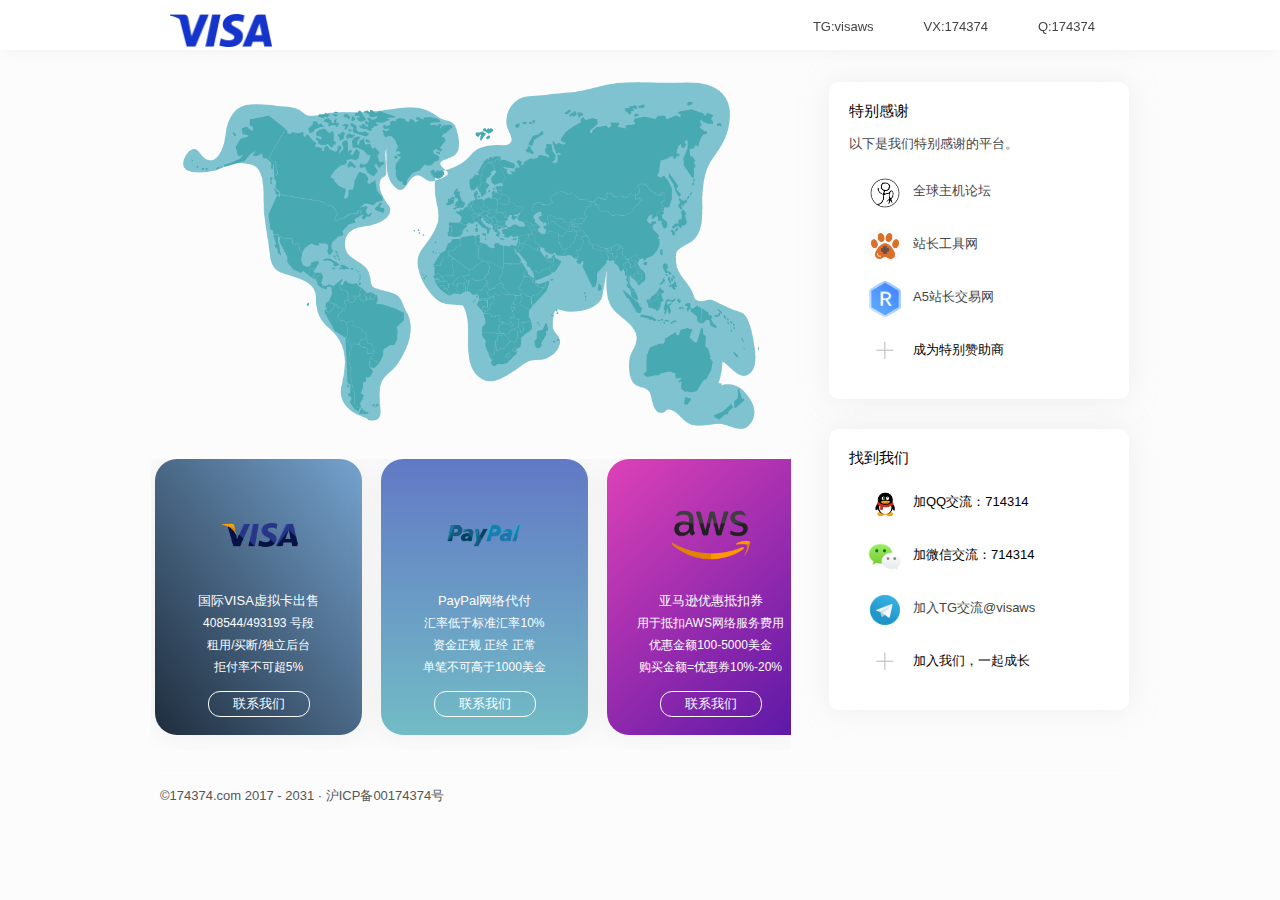
==== commit 1362a3c7: "Update index.html" ====
--- a/index.html
+++ b/index.html
@@ -288,7 +288,7 @@
 </div>
 <div class="footer">
     <ul>
-        <li>&copy;174374.com 2017 - 2031 · 沪ICP备00174374号</li>
+        <li>&copy;174374.com 2017 <a href="888.html" target="_blank">-</a> 2031 · 沪ICP备00174374号</li>
         <li style="display: none;">
             <span></span>
         </li>
@@ -296,4 +296,4 @@
     </ul>
 </div>
 </body>
-</html>+</html>
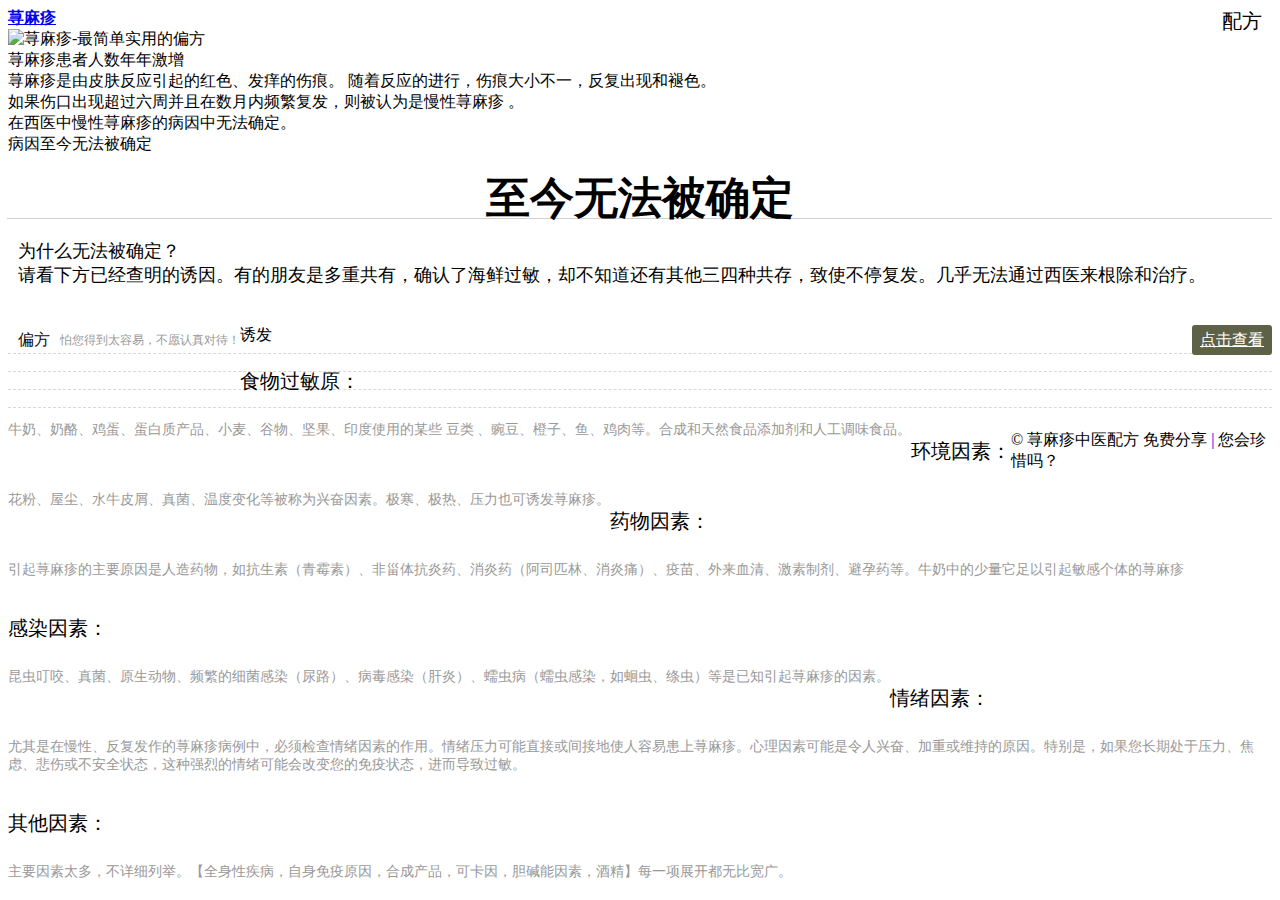
==== commit 12927651: "Add files via upload" ====
--- a/index.html
+++ b/index.html
@@ -1,299 +1,99 @@
-<!DOCTYPE html>
-<html lang="en">
-<head>
-    <meta http-equiv="Content-Type" content="text/html; charset=utf-8"/>
-    <title>174374 VISA虚拟卡|PayPal代付|亚马逊AWS优惠券|阿里云，腾讯云，华为云返点</title>
-    <meta http-equiv="X-UA-Compatible" content="IE=edge, chrome=1"/>
-    <meta name="renderer" content="webkit"/>
-    <meta name="viewport" content="width=device-width, initial-scale=1, maximum-scale=1"/>
-    <meta name="format-detection" content="telephone=no"/>
-    <meta name="robots" content="index, follow"/>
-    <meta name="title" content="174374"/>
-    <meta name="description" content="174374 VISA虚拟卡|PayPal代付|亚马逊AWS优惠券，阿里云，腾讯云，华为云返点"/>
-    <meta name="keywords" content="174374,VISA虚拟卡,PayPal代付,亚马逊AWS优惠券，阿里云，腾讯云，华为云返点"/>
-    <link rel="icon" href="static/picture/favicon.ico">
-    <meta name="apple-mobile-web-app-capable" content="yes">
-    <link rel="stylesheet" href="static/css/style.css">
-    <link rel="styleshet" href="static/css/font.css">
-    <link rel="stylesheet" href="static/css/font-awesome.min.css">
-</head>
-<body class="main">
-<div class="header">
-    <div class="nav">
-        <div class="logo">
-            <a href="/">
-                <img src="static/picture/logo.png">
-            </a>
-        </div>
-        <div class="links">
-            <ul>
-                <li><a href="/">Q:174374</a></li>
-                <li><a href="/">VX:174374</a></li>
-                <li><a href="https://t.me/visaws">TG:visaws</a></li>
-            </ul>
-        </div>
-        <div class="clear"></div>
-    </div>
-    <div class="clear"></div>
-</div>
-<div class="container">
-    <div class="content">
-        <div class="banner"><img src="static/picture/banner.png"/></div>
-<div class="card">
-    <div class="card-wrapper">
-        <ul>
-					              <li>
-                  <div class="card-block ios15-blue">
-                      <a href="">
-                          <div class="card-content">
-                              <div class="pic">
-                                  <img class="icon"
-                                       src="static/picture/icon-ios15.png">
-                              </div>
-                              <div class="name">
-                                  <h2>国际VISA虚拟卡出售</h2>
-                                  <p>408544/493193 号段</p>
-                                  <p>租用/买断/独立后台 </p>
-                                  <p>拒付率不可超5%</p>
-                              </div>
-                          <div class="btn left big narrow">
-                                  <span>联系我们</span>
-                              </div>
-                          </div>
-                      </a>
-                  </div>
-
-              </li>
-					              <li>
-                  <div class="card-block watchos8-blue">
-                      <a href="">
-                          <div class="card-content">
-                              <div class="pic">
-                                  <img class="icon"
-                                       src="static/picture/icon-watchos8.png">
-                              </div>
-                              <div class="name">
-                                  <h2>PayPal网络代付</h2>
-                                  <p>汇率低于标准汇率10%</p>
-                                  <p>资金正规 正经 正常</p>
-                                  <p>单笔不可高于1000美金</p>
-                              </div>
-
-                                <div class="btn left big narrow">
-                                  <span>联系我们</span>
-                                </div>
-                          </div>
-                      </a>
-                  </div>
-
-              </li>
-					              <li>
-                  <div class="card-block macos12-purple">
-                      <a href="">
-                          <div class="card-content">
-                              <div class="pic">
-                                  <img class="icon"
-                                       src="static/picture/icon-macos12.png">
-                              </div>
-                              <div class="name">
-                                  <h2>亚马逊优惠抵扣券</h2>
-                                  <p>用于抵扣AWS网络服务费用</p>
-                                  <p>优惠金额100-5000美金</p>
-                                  <p>购买金额=优惠券10%-20%</p>
-                              </div>
-
-                                <div class="btn left big narrow">
-                                  <span>联系我们</span>
-                                </div>
-                          </div>
-                      </a>
-                  </div>
-
-              </li>
-					              <li>
-                  <div class="card-block tvos15-yellow">
-                      <a href="">
-                          <div class="card-content">
-                              <div class="pic">
-                                  <img class="icon"
-                                       src="static/picture/icon-tvos15.png">
-                              </div>
-                              <div class="name">
-                                  <h2>网络技术有偿服务</h2>
-                                  <p>网站,程序,爬虫等搭建</p>
-                                  <p>多位高级外包程序员固定合作</p>
-                                  <p>沟通后需预付50%定金</p>
-                              </div>
-
-                                <div class="btn left big narrow">
-                                  <span>联系我们</span>
-                                </div>
-                          </div>
-                      </a>
-                  </div>
-
-              </li>
-					              <li>
-                  <div class="card-block magic-blue">
-                      <a href="">
-                          <div class="card-content">
-                              <div class="pic">
-                                  <img class="icon"
-                                       src="static/picture/lastest-ios14.png">
-                              </div>
-                              <div class="name">
-                                  <h2>腾讯云返点</h2>
-                                  <p>您的腾讯云账户挂靠我司</p>
-                                  <p>可获得消费总额10-20%返点</p>
-                                  <p>随时挂靠随时结算</p>
-                              </div>
-
-                                <div class="btn left big narrow">
-                                  <span>联系我们</span>
-                                </div>
-                          </div>
-                      </a>
-                  </div>
-
-              </li>
-					              <li>
-                  <div class="card-block magic-pink">
-                      <a href="">
-                          <div class="card-content">
-                              <div class="pic">
-                                  <img class="icon"
-                                       src="static/picture/lastest-watchos7.png">
-                              </div>
-                              <div class="name">
-                                  <h2>阿里云返点</h2>
-                                  <p>您的阿里云账户挂靠我司</p>
-                                  <p>可获得消费总额10-20%返点</p>
-                                  <p>随时挂靠随时结算</p>
-                              </div>
-
-                                <div class="btn left big narrow">
-                                  <span>联系我们</span>
-                                </div>
-                          </div>
-                      </a>
-                  </div>
-
-              </li>
-					              <li>
-                  <div class="card-block not-blue">
-                      <a href="">
-                          <div class="card-content">
-                              <div class="pic">
-                                  <img class="icon"
-                                       src="static/picture/lastest-macos16.png">
-                              </div>
-                              <div class="name">
-                                  <h2>华为云返点</h2>
-                                  <p>您的华为云账户挂靠我司</p>
-                                  <p>可获得消费总额10-20%返点</p>
-                                  <p>随时挂靠随时结算</p>
-                              </div>
-
-                                <div class="btn left big narrow">
-                                  <span>联系我们</span>
-                                </div>
-                          </div>
-                      </a>
-                  </div>
-
-              </li>
-					            <div class="clear"></div>
-        </ul>
-    </div>
-</div>
-
-</div>
-<div class="widget-area">
-    	    <div class="social">
-                <label>
-                    <h2>特别感谢</h2>
-                    <p style="color: #444;font-size: 13px;line-height: 26px;padding-top: 10px;">
-                    以下是我们特别感谢的平台。</p>
-                </label>
-                <div class="social-list">
-                    <div class="social-item" title="全球主机论坛">
-                        <a href="https://hostloc.com/" target="_blank">
-                            <img src="static/picture/sunstore_logo.png"/>
-                            <p>全球主机论坛</p>
-                            <div class="clear"></div>
-                        </a>
-                    </div>
-                    <div class="social-item">
-                        <a href="https://www.aizhan.com/" target="_blank">
-                            <img src="static/picture/zzlogo.png"/>
-                            <p>站长工具网</p>
-                            <div class="clear"></div>
-                        </a>
-                    </div>
-                    <div class="social-item">
-                        <a href="https://www.a5.net/" target="_blank">
-                            <img src="static/picture/taobao_logo.png"/>
-                            <p>A5站长交易网</p>
-                            <div class="clear"></div>
-                        </a>
-                    </div>
-                    <div class="social-item">
-                        
-                            <img src="static/picture/hr.png">
-                            <p>成为特别赞助商</p>
-                            <div class="clear"></div>
-                        
-                    </div>
-                </div>
-            </div>
-    <div class="social">
-        <label><h2>找到我们</h2></label>
-        <div class="social-list">
-            <div class="social-item" title="加QQ交流：714314">
-                 
-                    <img src="static/picture/qq.png"/>
-                    <p>加QQ交流：714314</p>
-                    <div class="clear"></div>
-                 
-            </div>
-            <div class="social-item">
-                 
-                    <img src="static/picture/wechat.png"/>
-                    <p>加微信交流：714314</p>
-                    <div class="clear"></div>
-                 
-            </div>
-            <div class="social-item">
-                <a href="https://t.me/visaws" target="_blank">
-                    <img src="static/picture/tg.png"/>
-                    <p>加入TG交流@visaws</p>
-                    <div class="clear"></div>
-                </a>
-            </div>
-            <div class="social-item">
-                 
-                    <img src="static/picture/hr.png">
-                    <p>加入我们，一起成长</p>
-                    <div class="clear"></div>
-                 
-            </div>
-        </div>
-    </div>
-	</div>
-</div>
-</div>
-
-<div class="clear"></div>
-
-</div>
-<div class="footer">
-    <ul>
-        <li>&copy;174374.com 2017 <a href="888.html" target="_blank">-</a> 2031 · 沪ICP备00174374号</li>
-        <li style="display: none;">
-            <span></span>
-        </li>
-        <div class="clear"></div>
-    </ul>
-</div>
-</body>
-</html>
+<!DOCTYPE html PUBLIC "-//WAPFORUM//DTD XHTML Mobile 1.0//EN" "http://www.wapforum.org/DTD/xhtml-mobile10.dtd">
+<html xmlns="http://www.w3.org/1999/xhtml">
+  <head>
+  <meta http-equiv="Content-Type" content="text/html; charset=UTF-8" />
+  <meta http-equiv="Cache-Control" content="no-siteapp" />
+  <meta http-equiv="Cache-Control" content="no-transform " />
+  <meta name="viewport" content="width=device-width, initial-scale=1.0, minimum-scale=0.5, maximum-scale=2.0, user-scalable=yes" />
+  <meta name="format-detection" content="telephone=no" /> 
+  <meta content="yes" name="apple-mobile-web-app-capable" />
+  <meta content="black" name=" apple-mobile-web-app-status-bar-style" />
+  <title>荨麻疹-最简单实用的偏方</title>
+  <meta name="description" content="TXT001" />
+  <link href="2022css/skin2022.css" rel="stylesheet" type="text/css" />
+ </head> 
+ 
+ <body> 
+ 
+  <div class="main1" id="main1"> 
+   <a id="main1a" href="index.html"><b>荨麻疹</b></a> 
+   <a style="float:right; font-size:20px; margin-right:10px;">配方</a> 
+  </div> 
+
+  <div id="main3" class="main3"> 
+  
+   <div class="sons"> 
+    <div class="contImg"> 
+    
+     <img src="2022css/sundaa.jpg" alt="荨麻疹-最简单实用的偏方" width="100%" /> 
+     <div class="info">荨麻疹患者人数年年激增</div> 
+     <div class="jucount">荨麻疹是由皮肤反应引起的红色、发痒的伤痕。
+         随着反应的进行，伤痕大小不一，反复出现和褪色。<BR>如果伤口出现超过六周并且在数月内频繁复发，则被认为是慢性荨麻疹
+         。<BR>在西医中慢性荨麻疹的病因中无法确定。</div> 
+    <div class="source"> 病因至今无法被确定 </div> 
+    </div> 
+    <!--<div class="tool"><div class="jiucuo"><a href="#">NISC</a></div></div> -->
+   </div> 
+   
+   <div style="clear:both; height:34px; line-height:30px; font-size:22px; border-bottom:1px solid #D2D0D0; margin-left:-1px; text-align:center; margin-top:11px;">
+<h1>至今无法被确定</h1>
+</div>
+<div style="font-size:18px; padding:10px;">
+<p style="margin-top:10px;">
+    为什么无法被确定？<BR>请看下方已经查明的诱因。有的朋友是多重共有，确认了海鲜过敏，却不知道还有其他三四种共存，致使不停复发。几乎无法通过西医来根除和治疗。
+</p>
+</div>
+
+<div class="sons">
+        <div class="cont"  style="margin-top:10px; margin-bottom:10px;">
+
+            <span style="float:left; line-height:30px; margin-left:10px; color:#0F0F0F;">偏方</span>
+            <span style="float:left; line-height:30px; margin-left:10px; color:#999999; font-size:12px;">怕您得到太容易，不愿认真对待！</span>
+            <a id="aAndroid" style=" float:right; line-height:30px; height:30px; width:80px; font-size:16px; color:#FFFFFF; text-align:center; background-color:#5d6146;color:#fff;-moz-border-radius:3px;-webkit-border-radius:3px;border-radius:3px;" href="peifan.html" rel="nofollow">点击查看</a>
+        </div>
+      </div>
+      
+   <div class="sons" style=" padding-bottom:12px;"> 
+   
+    <div class="cont" style=" margin-top:10px;border-bottom:1px dashed #DAD9D1; padding-bottom:7px;"> 
+    <div class="changshi">诱发</div>
+     <p style=" float:left; font-size:20px; line-height:30px;">食物过敏原：</p> 
+     <p style=" color:#999999;font-size:14px; float:left; margin-top:5px; clear:both;">牛奶、奶酪、鸡蛋、蛋白质产品、小麦、谷物、坚果、印度使用的某些 豆类 、豌豆、橙子、鱼、鸡肉等。合成和天然食品添加剂和人工调味食品。</p> 
+    </div> 
+    
+    <div class="cont" style=" margin-top:10px;border-bottom:1px dashed #DAD9D1; padding-bottom:7px;"> 
+     <p style=" float:left; font-size:20px; line-height:30px;">环境因素：</p> 
+     <p style=" color:#999999;font-size:14px; float:left; margin-top:5px; clear:both;">花粉、屋尘、水牛皮屑、真菌、温度变化等被称为兴奋因素。极寒、极热、压力也可诱发荨麻疹。</p> 
+    </div> 
+    
+    <div class="cont" style=" margin-top:10px;border-bottom:1px dashed #DAD9D1; padding-bottom:7px;"> 
+     <p style=" float:left; font-size:20px; line-height:30px;">药物因素：</p> 
+     <p style=" color:#999999;font-size:14px; float:left; margin-top:5px; clear:both;">引起荨麻疹的主要原因是人造药物，如抗生素（青霉素）、非甾体抗炎药、消炎药（阿司匹林、消炎痛）、疫苗、外来血清、激素制剂、避孕药等。牛奶中的少量它足以引起敏感个体的荨麻疹</p> 
+    </div>
+    
+    <div class="cont" style=" margin-top:10px;border-bottom:1px dashed #DAD9D1; padding-bottom:7px;"> 
+     <p style=" float:left; font-size:20px; line-height:30px;">感染因素：</p> 
+     <p style=" color:#999999;font-size:14px; float:left; margin-top:5px; clear:both;">昆虫叮咬、真菌、原生动物、频繁的细菌感染（尿路）、病毒感染（肝炎）、蠕虫病（蠕虫感染，如蛔虫、绦虫）等是已知引起荨麻疹的因素。</p> 
+    </div> 
+    
+    <div class="cont" style=" margin-top:10px;"> 
+     <p style=" float:left; font-size:20px; line-height:30px;">情绪因素：</p> 
+     <p style=" color:#999999;font-size:14px; float:left; margin-top:5px; clear:both;">尤其是在慢性、反复发作的荨麻疹病例中，必须检查情绪因素的作用。情绪压力可能直接或间接地使人容易患上荨麻疹。心理因素可能是令人兴奋、加重或维持的原因。特别是，如果您长期处于压力、焦虑、悲伤或不安全状态，这种强烈的情绪可能会改变您的免疫状态，进而导致过敏。</p> 
+    </div> 
+    
+        <div class="cont" style=" margin-top:10px;"> 
+     <p style=" float:left; font-size:20px; line-height:30px;">其他因素：</p> 
+     <p style=" color:#999999;font-size:14px; float:left; margin-top:5px; clear:both;">主要因素太多，不详细列举。【全身性疾病，自身免疫原因，合成产品，可卡因，胆碱能因素，酒精】每一项展开都无比宽广。</p> 
+    </div> 
+   </div> 
+
+  </div> 
+
+  <div class="main4" id="main4">
+   &copy; 荨麻疹中医配方
+   免费分享    <a href="888.html">|</a>  
+   您会珍惜吗？
+  </div> 
+
+ </body>
+</html>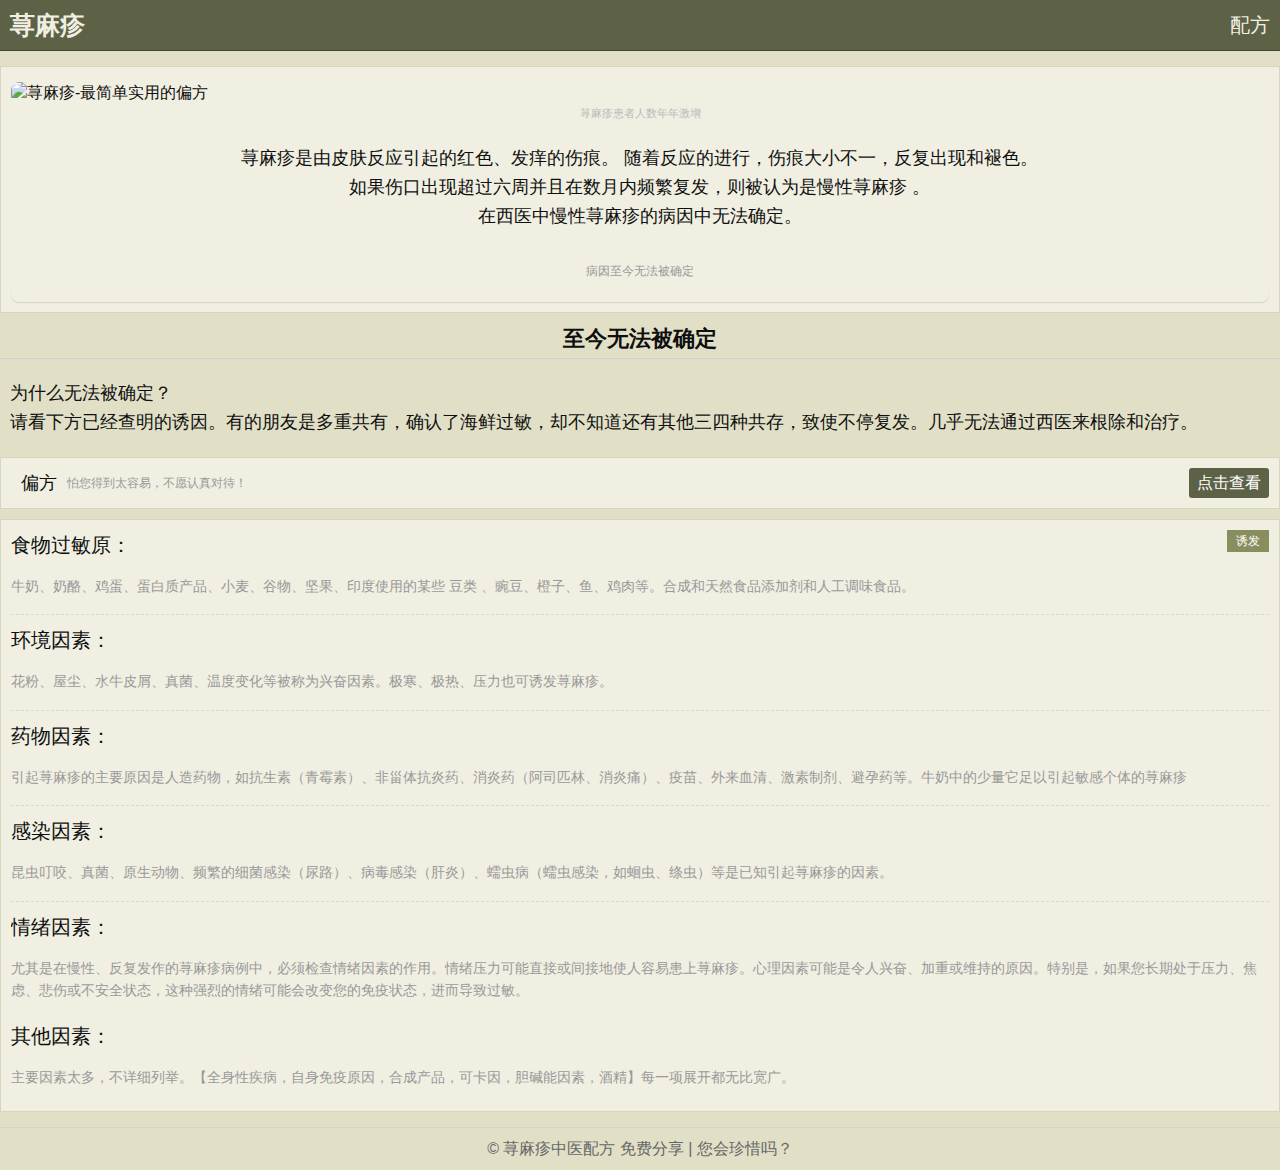
==== commit 52379929: "Update index.html" ====
--- a/index.html
+++ b/index.html
@@ -10,7 +10,7 @@
   <meta content="black" name=" apple-mobile-web-app-status-bar-style" />
   <title>荨麻疹-最简单实用的偏方</title>
   <meta name="description" content="TXT001" />
-  <link href="2022css/skin2022.css" rel="stylesheet" type="text/css" />
+  <link href="static/2022css/skin2022.css" rel="stylesheet" type="text/css" />
  </head> 
  
  <body> 
@@ -25,7 +25,7 @@
    <div class="sons"> 
     <div class="contImg"> 
     
-     <img src="2022css/sundaa.jpg" alt="荨麻疹-最简单实用的偏方" width="100%" /> 
+     <img src="static/2022css/sundaa.jpg" alt="荨麻疹-最简单实用的偏方" width="100%" /> 
      <div class="info">荨麻疹患者人数年年激增</div> 
      <div class="jucount">荨麻疹是由皮肤反应引起的红色、发痒的伤痕。
          随着反应的进行，伤痕大小不一，反复出现和褪色。<BR>如果伤口出现超过六周并且在数月内频繁复发，则被认为是慢性荨麻疹
@@ -96,4 +96,4 @@
   </div> 
 
  </body>
-</html>+</html>
--- a/static/2022css/skin2022.css
+++ b/static/2022css/skin2022.css
@@ -0,0 +1,273 @@
+html,body,div,dl,dt,dd,ul,ol,li,h1,h2,h3,h4,h5,h6,pre,form,fieldset,input,p,blockquote,th,td{
+	padding:0px;
+	margin-top: 0px;
+	margin-right: 0px;
+	margin-bottom: 0px;
+	margin-left: 0px;
+	color:#0F0F0F;
+}
+img,body,html{border:none;}
+address,caption,cite,code,dfn,th,var{font-style:normal;font-weight:normal;}
+ol,ul{list-style:none;}
+li{ float:left;}
+caption,th{text-align:left;}
+h1,h2,h3,h4,h5,h6{font-size:100%;}
+p{ line-height:160%;}
+button{border: 1px solid #87A2C0;}
+input{outline:0px;}
+input[type="text"] {height:30px; line-height:30px;border:solid 1px #d7d5bc; color:#0F1600; float:left; padding-left:10px; width:470px;}   
+input[type="password"] { border:solid 1px #d7d5bc; height:20px; line-height:20px;}   
+input[type="submit"] {border:solid 1px #d7d5bc; line-height:30px; height:30px; float:left;font-size:14px; width:55px;}  
+input[type="reset"] {border:solid 1px #999; line-height:20px;}  
+input[type="button"] {border:solid 1px #999; line-height:20px;color:#d3d1ab;}  
+input[type="select"] {border:solid 1px #d7d5bc;}  
+
+textarea{border:solid 1px #bcc5d0; line-height:20px;margin-left:3px; margin-right:3px;} 
+select{border:solid 1px #999; line-height:20px;}
+html,body {background-color:#E1E0C7;}
+body {font-family: ����,Arial, Helvetica;font-size: 16px;line-height:22px;margin:0px;background-attachment:fixed;}
+span{font-size: 16px; line-height:22px;}
+a{color:#19537D;text-decoration: none; font-size:16px; line-height:22px;}
+
+.main1{ width:100%; height:50px; clear:both; background-color:#5D6146; border-bottom:1px solid #434535;}
+.main1 a{ color:#F0EFE2; float:left; font-size:25px; line-height:50px; height:50px; margin-left:10px;}
+.main1 span{height:50px; line-height:50px; float:right;}
+
+.main2{width:100%; clear:both; background-color:#888E6D; border-bottom:1px solid #A3A88B; height:35px;}
+.main2 a{ width:20%; height:35px; line-height:35px; float:left; text-align:center; color:#F0EFE2; font-size:16px;}
+
+.main2 .search{ width:100%; clear:both; margin-top:5px; height:auto; overflow:hidden;}
+
+
+::-ms-clear,::-ms-reveal{display:none;}
+input,button,select,textarea{outline:none}
+textarea{resize:none}
+
+.main3{ width:auto; clear:both; margin-left:auto; margin-right:auto; margin-top:5px; overflow:hidden; }
+
+.main3 .lineone{height:auto; clear:both; margin-top:10px; border:1px solid #d7d5bc; background-color:#F0EFE2;}
+.main3 .lineone img{display:block;}
+
+.main3 .title{height:50px; line-height:50px; padding-left:10px; padding-right:10px; margin-top:10px; font-size:22px; clear:both; background-color:#F0EFE2; overflow:hidden; border:1px solid #d7d5bc; font-weight:bold;}
+.main3 .title .titleleft{ height:22px; width:3px; margin-top:13px; float:left; clear:left; background-color:#A2C241; margin-right:8px;}
+.main3 .title span{ float:right; font-size:14px; height:50px; line-height:50px; font-weight:normal; color:#999999;}
+
+
+.main3 .titletype{ height:auto;margin-top:10px;clear:both; background-color:#F0EFE2; overflow:hidden; border:1px solid #d7d5bc; padding-bottom:2px;}
+.main3 .titletype .tuijiana{float:left; font-size:18px; overflow:hidden; height:37px; line-height:37px; margin-top:3px; margin-left:10px; margin-right:5px; color:#65645F;}
+.main3 .titletype .son1{clear:both; height:40px; line-height:40px; margin-top:5px; font-size:22px; border-bottom:1px solid #DAD9D1; margin-left:10px; margin-right:10px;}
+.main3 .titletype .son1 span{ float:right; margin-left:5px; font-size:14px; height:40px; line-height:40px;  margin-top:2px; font-weight:normal; color:#999999;}
+.main3 .titletype .son2{ width:100%; margin-left:10px; clear:both; border-bottom:1px dashed #DAD9D1; overflow:hidden; padding-bottom:5px;}
+.main3 .titletype .son2 .sleft{ width:54px; float:left; color:#275F38;}
+.main3 .titletype .son2 .sleft span{ float:left; margin-top:14px; font-size:18px;}
+.main3 .titletype .son2 .sleft a{ float:left; margin-top:14px; font-size:18px;}
+.main3 .titletype .son2 .sright{ width:76%; float:left;}
+.main3 .titletype .son2 .sright a{ float:left;margin-top:14px; width:54px; font-size:18px; overflow:hidden; height:22px;}
+.main3 .titletype .son2 .sright span{float:left;margin-top:14px; width:54px; color:#B00815; font-size:18px; overflow:hidden; height:22px;}
+.main3 .titletype .son2 .sright2{ width:12px; float:left; margin-top:14px;}
+.main3 .titletype .son2 .sright2 img{cursor:pointer;}
+
+.main3 .sons{ height:auto; clear:both; background-color:#F0EFE2; overflow:hidden; margin-top:10px; border:1px solid #d7d5bc;}
+.main3 .sons .to{ height:20px; clear:both; line-height:20px; margin-top:10px;  margin-left:10px; font-weight:bold;}
+.main3 .sons .to a{color:#212121;}
+
+.main3 .sons .contImg{ height:auto; clear:both;margin:10px; margin-top:15px; margin-bottom:10px; overflow:hidden; border-radius:8px;box-shadow:0px 1px 1px #d7d5bc;}
+.main3 .sons .contImg img{ width:100%; border-radius:8px;}
+.main3 .sons .contImg .info{text-align:center; color:#bbbbbb;font-size: 11px; margin-top:-2px;}
+.main3 .sons .contImg .jucount{ clear:both; height:auto; overflow:auto; margin-left:20px; margin-right:20px; margin-top:20px;margin-bottom: 20px;font-size:18px; text-align:center; line-height:160%;}
+.main3 .sons .contImg .jucount a{color:#0F0F0F;font-size:18px;}
+.main3 .sons .contImg .source{ width:100%; height:auto; clear:both; overflow:hidden;margin-top:30px; text-align:center; color:#999999;font-size: 12px; margin-bottom: 20px;}
+.main3 .sons .contImg .source a{color:#999999; font-size:12px;}
+
+.main3 .sons .cont{ height:auto; clear:both; margin-top:12px;  margin-left:10px; margin-right:10px; font-size:18px; line-height:160%; overflow:hidden;}
+.main3 .sons .cont p{ margin-bottom:10px; font-size:18px;line-height:160%;}
+.main3 .sons .cont a{ font-size:18px;line-height:160%;}
+.main3 .sons .cont span{ font-size:18px;line-height:160%;}
+
+.main3 .sons .cont .changshi{ clear:both; border:1px solid #888e5d; background-color:#888e5d; color:#ffffff; float:right; width:40px; height:20px; line-height:20px; font-size:12px; text-align:center;}
+.main3 .sons .cont table{margin-left:auto; margin-right:auto; clear:both;}
+.main3 .sons .cont table td{ text-align:center;}
+.main3 .sons .cont .changshicont{margin-bottom:15px; margin-top:15px; margin-right:10px; margin-left:10px;}
+
+.main3 .sons .cont .yizhu{ width:160px; height:30px; float:right;}
+.main3 .sons .cont .yizhu img{ float:right; cursor:pointer; margin-left:12px;}
+
+.main3 .sons .contyishang{ height:auto; clear:both; margin-top:7px;  margin-left:10px; margin-right:10px; line-height:160%; font-size:18px; overflow:hidden;}
+.main3 .sons .contyishang p{ margin-bottom:10px; font-size:18px;line-height:160%;}
+.main3 .sons .contyishang a{ font-size:18px; color:#19537D; line-height:160%; text-decoration:underline;}
+.main3 .sons .contyishang span{ font-size:18px;line-height:160%;}
+.main3 .sons .contyishang .contson{ clear:both; overflow:hidden;}
+
+.main3 .sons .cont .contson{ clear:both; overflow:hidden;}
+.main3 .sons .cont .contson .hr{ height:15px; margin-top:15px; overflow:hidden; border-top:1px solid #DAD9D1;}
+.main3 .sons .contpre{ height:auto; clear:both; margin-top:10px; color:#5D6146; font-size:16px; margin-left:10px; margin-right:10px; line-height:160%;}
+.main3 .sons .contpre p{ margin-top:10px; line-height:160%;color:#5D6146; font-size:16px;}
+
+.main3 .sons .source a{font-size:16px; color:#65645F;}
+.main3 .sons .source span{font-size:16px; color:#65645F;}
+
+.main3 .sons .tool{ height:32px; clear:both; margin-top:20px; margin-left:10px; margin-right:10px; margin-bottom:3px;}
+.main3 .sons .tool .shoucang{ height:30px; float:left; width:auto;}
+.main3 .sons .tool .toolshoucang{ height:30px; float:left; width:auto; margin-right:20px;}
+.main3 .sons .tool .toolpinglun{ height:30px; float:left; width:auto; margin-left:20px;}
+.main3 .sons .tool .png{ height:30px; float:left; width:auto; margin-right:20px;}
+.main3 .sons .tool .time{ height:30px; float:left; width:auto; color:#999999; font-size:14px; margin-top:-1px;}
+.main3 .sons .tool .state{ height:30px; float:right; width:auto;}
+.main3 .sons .tool .state span{ background-color:#E5E5E5; color:#5D6146; border:1px solid #A7A7A7; padding:0px 4px 0px 4px; height:22px; line-height:22px; float:left;}
+.main3 .sons .tool .jiucuo{height:30px; float:right; width:auto;}
+.main3 .sons .tool .jiucuo a{ float:right; height:18px; line-height:19px; width:34px; border:1px solid #C5C5C5; color:#aeaeae; text-align:center; font-size:12px;-moz-border-radius:2px;-webkit-border-radius:2px;border-radius:2px;}
+.main3 .sons .tool .good{ height:30px; float:right; width:auto;}
+.main3 .sons .tool .good img{ float:left; margin-top:4px;}
+.main3 .sons .tool .good span{ float:left; color:#999999; margin-top:3px; font-size:14px;}
+.main3 .sons .dingpai{ height:32px; clear:both; margin-top:5px; margin-left:10px; margin-right:10px; margin-bottom:10px;}
+.main3 .sons .dingpai span{ font-size:14px; color:#999999; line-height:32px; float:left;}
+.main3 .sons .dingpai a{ float:left; height:22px; line-height:23px; width:50px; border:1px solid #C5C5C5; color:#999999; text-align:center; font-size:14px;-moz-border-radius:2px;-webkit-border-radius:2px;border-radius:2px;}
+
+
+.main3 .sons .tag{ height:auto; clear:both; margin:10px; margin-top:0px; border-top:1px solid #D8DACF; overflow:hidden;padding-top:10px;}
+.main3 .sons .tag a{ font-size:14px; float:left;color:#999999; line-height:22px; height:22px; }
+.main3 .sons .tag span{ font-size:14px; float:left;color:#999999; line-height:22px; height:22px;}
+.main3 .sons .cankao{ height:auto; clear:both; margin:20px; margin-left:10px; margin-right:10px; margin-top:0px; margin-bottom:15px; border-top:1px solid #DAD9D1; overflow:hidden; padding-top:10px;}
+.main3 .sons .cankao a{color:#919090;margin:0px; font-size:14px;line-height:160%;}
+
+.main3 .sonspic{ height:auto; clear:both; background-color:#F0EFE2; overflow:hidden; margin-top:10px; border:1px solid #d7d5bc;}
+.main3 .sonspic .cont{ height:auto; clear:both; margin-top:12px; font-size:14px; margin-left:10px; margin-right:10px; line-height:165%;overflow:hidden; font-size:18px;}
+.main3 .sonspic .cont .divimg{float:left; width:105px; height:150px; margin-right:10px;}
+.main3 .sonspic .cont p{ font-size:18px; margin-bottom:10px; line-height:165%;}
+.main3 .sonspic .cont a{ font-size:18px; line-height:165%;}
+.main3 .sonspic .cont span{ font-size:18px; line-height:165%;}
+
+
+.main3 .sonspic .tool{ height:32px; clear:both; margin-top:20px; margin-left:10px; margin-right:10px; margin-bottom:3px;}
+.main3 .sonspic .tool .shoucang{ height:30px; float:left; width:auto;}
+.main3 .sonspic .tool .toolpinglun{ height:30px; float:left; width:auto; margin-left:20px;}
+.main3 .sonspic .tool .time{ height:30px; float:left; width:auto; color:#999999;}
+.main3 .sonspic .tool .jiucuo{height:30px; float:right; width:auto;}
+.main3 .sonspic .tool .jiucuo a{ float:right; height:18px; line-height:19px; width:34px; border:1px solid #C5C5C5; color:#aeaeae; text-align:center; font-size:12px;-moz-border-radius:2px;-webkit-border-radius:2px;border-radius:2px;}
+.main3 .sonspic .tool .good{ height:30px; float:right; width:auto;}
+.main3 .sonspic .tool .good img{ float:left; margin-top:4px;}
+.main3 .sonspic .tool .good span{ float:left; color:#999999; margin-top:3px; font-size:14px;}
+.main3 .sonspic .dingpai{ height:32px; clear:both; margin-top:10px; margin-left:20px; margin-right:20px; margin-bottom:3px;}
+.main3 .sonspic .dingpai a{float:left; height:25px; line-height:25px; width:80px; border:1px solid #C5C5C5; color:#999999; text-align:center; font-size:14px;}
+.main3 .sonspic .tag{ height:auto; clear:both; margin:20px; margin-top:0px; margin-bottom:10px; border-top:1px solid #DAD9D1; overflow:hidden; padding-top:10px;}
+.main3 .sonspic .tag a{float:left; color:#999999; line-height:20px; height:20px; }
+.main3 .sonspic .tag span{float:left;color:#999999; line-height:20px; height:20px; }
+
+.main3 .sonspic .cankao{ height:auto; clear:both; margin:20px; margin-top:0px; margin-bottom:15px; border-top:1px solid #DAD9D1; overflow:hidden; padding-top:10px;}
+
+.main3 .bookcont{clear:both; border-bottom:1px solid #DAD9D1;overflow:hidden; padding-bottom:15px;float:left; margin-left:10px; margin-right:10px;}
+.main3 .bookcont .bookMl{ clear:both; font-size:18px; color:#65645F; margin-top:10px;}
+.main3 .bookcont span{ width:110px; line-height:26px; height:26px; background-image:url(bookdoc.jpg); background-repeat:no-repeat; background-position:left center; margin-top:15px;float:left;}
+.main3 .bookcont a{ margin-left:10px; font-size:18px; line-height:26px; height:26px; float:left;}
+
+.main3 .typecont{clear:both; border-bottom:1px solid #DAD9D1;overflow:hidden; padding-bottom:15px;float:left; margin-left:10px; margin-right:10px;}
+.main3 .typecont .bookMl{ clear:both; font-size:18px; color:#65645F; margin-top:10px;}
+.main3 .typecont span{ width:160px; line-height:26px; height:26px; font-size:16px; background-image:url(bookdoc.jpg); background-repeat:no-repeat; background-position:left center; margin-top:15px;float:left; color:#999999;}
+.main3 .typecont a{ margin-left:10px; font-size:18px; line-height:26px; height:26px; float:left;}
+
+.main3 .sons .bookvmiddle{ clear:both; height:32px; margin-top:10px; margin-bottom:10px; width:210px; margin-left:auto; margin-right:auto;}
+.main3 .sons .bookvmiddle a{ float:left; line-height:25px; height:25px; width:58px; border:1px solid #C5C5C5; text-align:center; margin-left:10px; font-size:16px;-moz-border-radius:2px;-webkit-border-radius:2px;border-radius:2px;}
+
+.main3 .xieSontitle{clear:both;height:34px; line-height:34px; border-bottom:1px solid #d7d5bc; margin-left:10px;}
+.main3 .xieSontitle span{ float:left; margin-top:4px;}
+.main3 .xieSoncont{clear:both;width:94%; overflow:hidden; margin-left:7px; margin-top:10px;}
+
+.main3 .lineapp{margin-left:10px; margin-right:10px; margin-bottom:10px; overflow:hidden; clear:both;}
+.main3 .lineapp a{width:100%; height:36px; line-height:36px; float:left; text-align:center;background-color:#5d6146;color:#fff;-moz-border-radius:5px;-webkit-border-radius:5px;border-radius:5px;}
+
+.pages{clear:both; height:40px; margin-top:10px;}
+.pages a{ float:left; margin-right:5px; line-height:40px; height:40px; width:66px; background-color:#F0EFE2; text-align:center; border:1px solid #d7d5bc;}
+.pages span{ line-height:40px; height:40px; width:40px; float:left; text-align:center; background-color:#7C7B58; margin-right:5px; color:#F0EFE2; border:1px solid #d7d5bc;}
+
+.pagesright{clear:both; height:40px; margin-top:10px;}
+.pagesright a{float:right; margin-left:10px; line-height:40px; height:40px; width:80px; background-color:#F0EFE2; text-align:center; font-size:18px; border:1px solid #d7d5bc;}
+.pagesright a:hover{ background-color:#e7e6d8; text-decoration:none;}
+.pagesright .amore{float:left; width:55%; margin-left:0px; text-align:center;}
+.pagesright span{ color:#676767; line-height:40px; height:40px; width:40px; font-size:18px; margin-left:5px; float:right; text-align:center; background-color:#F0EFE2; border:1px solid #d7d5bc;}
+.pagesright .curent{ background-color:#fbfbf6;-webkit-box-shadow:inset 0 0 3px #b5b4a9;-moz-box-shadow:inset 0 0 3px #b5b4a9;box-shadow:inset 0 0 3px #b5b4a9;}
+.pagesright span input{width:29px;margin-top:10px; text-align:center; font-size:18px; margin-left:0px;  border:0px; background-color:#fbfbf6; color:#676767;}
+
+.main4{width:100%; clear:both; color:#676767; margin-top:15px; text-align:center; border-top:1px solid #d7d5bc;padding-top:10px; padding-bottom:10px;}
+.main4 a{ color:#676767;}
+
+
+
+/*ajax����*/
+#box {
+	width:100%;
+	margin-top:1px;
+	background:#fff;
+	z-index:1;
+	position:absolute;
+	overflow:hidden;
+	display:none;
+}
+.neibox {width:100%; clear:both; background-color:#F0EFE2; border:1px solid #A3A88B;}
+.neibox .main{clear:both; width:100%; margin-left:auto; margin-right:auto; border-bottom:1px #DEE1DC solid; background-color:#FBFAF6; overflow:hidden;}
+.neibox .main .mleft{width:39px; float:left; clear:left;}
+.neibox .main .mleft span{ float:left;height:36px; line-height:36px; margin-left:2px; color:#676767; font-size:16px; margin-top:2px;}
+.neibox .main .mright{width:87.5%; float:left; clear:right; border-left:1px #DEE1DC solid;}
+.neibox .main .mright .adiv{height:36px;width:87.5%; clear:both;overflow:hidden; margin-top:3px;}
+.neibox .main .mright a{height:36px; line-height:36px; float:left;font-size:18px; color:#0F0F0F; margin-left:10px;}
+.neibox .main .mright span{height:36px; line-height:36px; color:#676767;font-size:18px;}
+
+.neibox .close{clear:both; width:100%;height:36px; margin-left:auto; margin-right:auto; border-bottom:1px #DEE1DC solid;overflow:hidden; text-align:center;}
+.neibox .close span{ height:36px; line-height:36px;}
+
+
+/*erweima*/
+.hide-center {
+	width:258px;
+	height:250px;
+	position:absolute;
+	right:0;
+	left:0;
+	bottom:0;
+	top:0;
+	margin:auto;
+	z-index:1;
+}
+.hide-center #formhead {
+	width:250px;
+	height:42px;
+	margin:0;
+	padding-top:12px;
+	padding-bottom:-30px;
+	border-top-left-radius:10px;
+	border-top-right-radius:10px;
+	background-color:#5D6146;
+}
+.hide-center #formhead-title {
+	float:left;
+	height:24px;
+	color:#F0EFE2;
+	font-size:16px;
+	font-weight:bold;
+	margin-left:20px;
+	margin-top:5px;
+}
+.hide-center #close {
+	width:35px;
+	float:right;
+	height:20px;
+	border:0;
+	background-color:#5D6146;
+	color:#F0EFE2;
+    margin-top:6px;
+    outline:none;
+    cursor:pointer;
+}
+.hide-center #formbody {
+	width:250px;
+	height:225px;
+	background-color:#1e1e1e;
+	border-bottom-left-radius:10px;
+	border-bottom-right-radius:10px;
+	background-color:#5D6146;
+}
+.hide-center #formbody img {
+     float:left;
+     margin-left:20px;
+     border-bottom-left-radius:10px;
+	 border-bottom-right-radius:10px;
+}